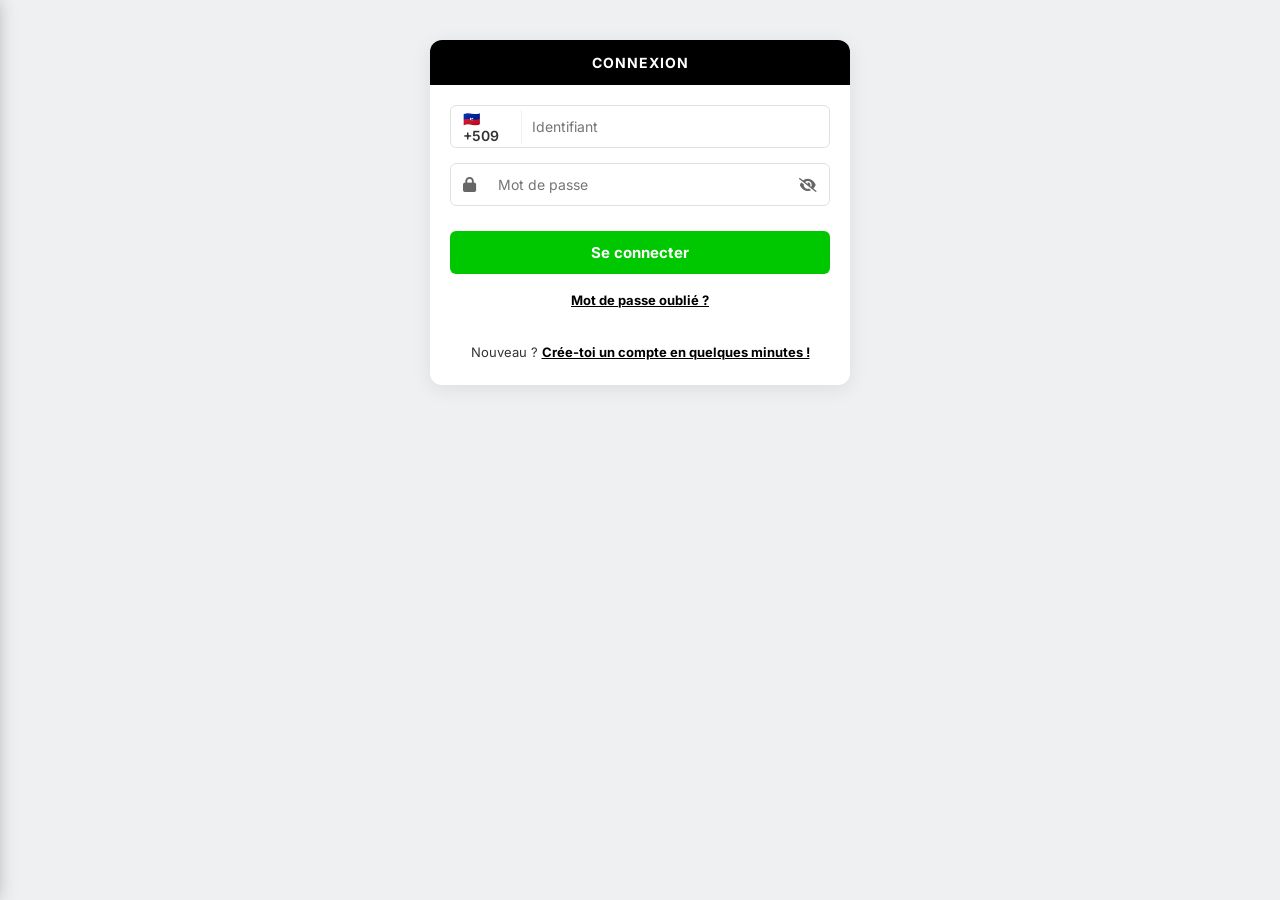
==== index.html @ 8e7b15b1 "Update index.html" ====
<!DOCTYPE html>
<html lang="ht">
<head>
  <meta charset="UTF-8">
  <meta name="viewport" content="width=device-width, initial-scale=1.0">
  <title>Echanj Plus - Otantifikasyon &amp; Akèy</title>

  <link href="https://fonts.googleapis.com/css2?family=Inter:wght@400;500;600;700;800&display=swap" rel="stylesheet">
  <link rel="stylesheet" href="https://cdnjs.cloudflare.com/ajax/libs/font-awesome/6.4.0/css/all.min.css">

  <link rel="stylesheet" href="style.css">
  <link rel="stylesheet" href="echanj.css">
  <link rel="stylesheet" href="istorik.css">
  <link rel="stylesheet" href="retre.css">
  <link rel="stylesheet" href="sidebar.css">
  <link rel="stylesheet" href="pin.css">
  <link rel="stylesheet" href="pin-sekirite.css">
  <link rel="stylesheet" href="profil.css">
  <link rel="stylesheet" href="ijanspdg.css">
  <link rel="stylesheet" href="paramet.css">
  <link rel="stylesheet" href="anonspdg.css">
<link rel="stylesheet" href="depo.css">
  <link rel="stylesheet" href="imajusdt.css">
  
  <script>
    setTimeout(function () {
      var loader = document.getElementById('loading-overlay');
      if (loader && loader.style.display !== 'none') {
        loader.style.opacity = '0';
        setTimeout(function () { loader.style.display = 'none'; }, 300);
      }
    }, 500);
  </script>
</head>
<body>

  <!-- 0. LOADING OVERLAY -->
  <div id="loading-overlay" class="loader-backdrop">
    <div class="loader-content">
      <div class="spinner"></div>
      <p class="loader-text">Chargement en cours...</p>
    </div>
  </div>

  <!-- SIDEBAR & OVERLAY -->
  <div id="sidebar-overlay" class="sidebar-overlay" onclick="window.toggleSidebar()"></div>

  <aside id="sidebar" class="sidebar" aria-label="Meni lateral">
    <div class="sidebar-header">
      <h3>Echanj Plus</h3>
      <button type="button" class="close-sidebar-btn" onclick="window.toggleSidebar()">
        <i class="fa-solid fa-xmark"></i>
      </button>
    </div>

    <div class="sidebar-user-info">
      <div class="avatar"><i class="fa-solid fa-user"></i></div>
      <div>
        <p id="sidebar-user-phone">+509 --</p>
      </div>
    </div>

    <ul class="sidebar-menu">
      <li>
        <a href="javascript:void(0)" id="open-profile-modal">
          <i class="fa-solid fa-id-card"></i>
          <span>Profil</span>
        </a>
      </li>
      <li>
        <a href="javascript:void(0)" onclick="window.showSection('paj-echanj'); window.toggleSidebar();">
          <i class="fa-solid fa-rotate"></i>
          <span>Echanj</span>
        </a>
      </li>
      <li>
        <a href="javascript:void(0)" onclick="window.showSection('paj-retre'); window.toggleSidebar();">
          <i class="fa-solid fa-money-bill-transfer"></i>
          <span>Retrè</span>
        </a>
      </li>
      <li>
        <a href="javascript:void(0)" onclick="window.showSection('paj-istorik'); window.toggleSidebar();">
          <i class="fa-solid fa-clock-rotate-left"></i>
          <span>Istorik</span>
        </a>
      </li>
    </ul>

    <div class="sidebar-footer">
      <button type="button" id="logout-btn" class="sidebar-logout-btn">
        <i class="fa-solid fa-right-from-bracket"></i> Dekonekte
      </button>
    </div>
  </aside>

  <!-- 1. SEKSYON OTANTIFIKASYON (AUTH) -->
  <div class="auth-container" id="auth-container">
    <div id="alert-box" class="alert-msg"></div>

    <!-- 1A. FÒMILÈ KONEKSYON -->
    <div class="form-section active" id="login-section">
      <div class="auth-header-banner">CONNEXION</div>

      <form id="login-form">
        <div class="input-group">
          <span class="prefix">🇭🇹 +509</span>
          <input type="tel" id="login-phone" placeholder="Identifiant" maxlength="8" required autocomplete="tel">
        </div>

        <div class="input-group">
          <span class="input-icon"><i class="fa-solid fa-lock"></i></span>
          <input type="password" id="login-password" placeholder="Mot de passe" required autocomplete="current-password">
          <button type="button" class="toggle-pwd" onclick="window.toggleVisibility('login-password', this)">
            <i class="fa-solid fa-eye-slash"></i>
          </button>
        </div>

        <button type="submit" class="submit-btn btn-primary-green" id="login-btn">
          <span class="btn-text">Se connecter</span>
        </button>

        <div class="forgot-pass-container">
          <a href="#" class="forgot-pass-link">Mot de passe oublié ?</a>
        </div>
      </form>

      <div class="switch-auth-text">
        Nouveau ? <a href="javascript:void(0)" onclick="window.switchToAuthTab('signup')">Crée-toi un compte en quelques minutes !</a>
      </div>
    </div>

    <!-- 1B. FÒMILÈ ENSKRIPSYON -->
    <div class="form-section" id="signup-section" style="display: none;">
      <div class="auth-header-banner">INSCRIPTION</div>

      <form id="signup-form">
        <div class="input-group">
          <span class="prefix">🇭🇹 +509</span>
          <input type="tel" id="signup-phone" placeholder="Numéro de téléphone" maxlength="8" required autocomplete="tel">
        </div>

        <div class="input-group">
          <span class="input-icon"><i class="fa-solid fa-lock"></i></span>
          <input type="password" id="signup-password" placeholder="Mot de passe" required autocomplete="new-password">
          <button type="button" class="toggle-pwd" onclick="window.toggleVisibility('signup-password', this)">
            <i class="fa-solid fa-eye-slash"></i>
          </button>
        </div>

        <ul class="rules-list">
          <li id="rule-lowercase"><span class="status-icon">✕</span> Utiliser au moins une minuscule</li>
          <li id="rule-uppercase"><span class="status-icon">✕</span> Utiliser au moins une majuscule</li>
          <li id="rule-number"><span class="status-icon">✕</span> Utiliser au moins un chiffre</li>
          <li id="rule-special"><span class="status-icon">✕</span> Utiliser au moins un caractère spécial</li>
          <li id="rule-length"><span class="status-icon">✕</span> Utiliser au moins 8 caractères</li>
          <li id="rule-no-seq-num"><span class="status-icon">✓</span> N'utilisez pas de suite de chiffres</li>
          <li id="rule-no-seq-let"><span class="status-icon">✓</span> N'utilisez pas une séquence de lettres</li>
          <li id="rule-no-login"><span class="status-icon">✓</span> N'utilisez pas votre login comme mot de passe</li>
          <li id="rule-no-repeat"><span class="status-icon">✓</span> N'utilisez pas une séquence de mêmes caractères</li>
        </ul>

        <div class="input-group">
          <span class="input-icon"><i class="fa-solid fa-lock"></i></span>
          <input type="password" id="signup-confirm-password" placeholder="Confirmer votre mot de passe" required autocomplete="new-password">
          <button type="button" class="toggle-pwd" onclick="window.toggleVisibility('signup-confirm-password', this)">
            <i class="fa-solid fa-eye-slash"></i>
          </button>
        </div>

        <div class="input-group">
          <span class="input-icon"><i class="fa-solid fa-envelope"></i></span>
          <input type="email" id="signup-email" placeholder="Email (facultatif)" autocomplete="email">
        </div>

        <div class="input-group">
          <span class="input-icon"><i class="fa-solid fa-gift"></i></span>
          <input type="text" id="signup-referral" placeholder="Code parrainage (facultatif)">
        </div>

        <button type="submit" class="submit-btn btn-primary-green" id="signup-btn" disabled>
          <span class="btn-text">Suivant</span>
        </button>
      </form>

      <div class="switch-auth-text">
        Déjà un compte ? <a href="javascript:void(0)" onclick="window.switchToAuthTab('login')">Se connecter</a>
      </div>
    </div>
  </div>









  <!-- 2. SEKSYON AKÈY (DASHBOARD SPA) -->
  <div class="dashboard-container" id="dashboard-section" style="display: none;">




    
    <!-- HEADER DASHBÒD -->
    <header class="dash-header">
      <div class="header-left">
        <button type="button" class="menu-toggle-btn" onclick="window.toggleSidebar()">
          <i class="fa-solid fa-bars"></i>
        </button>

        <!-- Logo Echanj Plus (Klike pou wè enfòmasyon CEO a) -->
        <div class="header-logo-container" onclick="window.showCEOInfo()" style="display: flex; align-items: center; cursor: pointer;" title="Klike pou w wè enfòmasyon sou CEO a">
          <img src="https://i.postimg.cc/D8bzphdx/530920446-122106871802966385-5212985514265651524-n-removebg-preview.png" alt="Echanj Plus Logo" style="height: 38px; width: auto; object-fit: contain;">
        </div>

        <div class="head-user">
          <span class="welcome-label">BYENVENI,</span>
          <h4 id="user-display-phone" class="user-phone">+509 --</h4>
        </div>
      </div>

      <!-- Balans -->
      <div class="head-balance-box">
        <span class="balance-title">Solde:</span>
        <strong id="user-balance" class="balance-text">0.00 HTG</strong>
        <button type="button" class="eye-btn" onclick="window.toggleBalanceVisibility()">
          <i class="fa-solid fa-eye" id="eye-icon"></i>
        </button>
      </div>
    </header>


    

    <!-- Ti Fenèt Flote pou Enfòmasyon CEO a -->
    <div id="ceo-floating-card" style="display: none; position: fixed; top: 75px; left: 16px; right: 16px; max-width: 440px; margin: 0 auto; background: #131a22; border: 1px solid #00e676; border-radius: 16px; padding: 16px; z-index: 9999; box-shadow: 0 8px 24px rgba(0,0,0,0.6); color: #ffffff; opacity: 0; transition: opacity 0.3s ease;">
      <div style="display: flex; justify-content: space-between; align-items: center; margin-bottom: 8px;">
        <strong style="color: #00e676; font-size: 13px; display: flex; align-items: center; gap: 6px;">
          <i class="fa-solid fa-crown"></i> Echanj Plus - CEO &amp; Fondatè
        </strong>
        <button type="button" onclick="document.getElementById('ceo-floating-card').style.display='none'" style="background: none; border: none; color: #9eaab6; cursor: pointer; font-size: 14px;">
          <i class="fa-solid fa-xmark"></i>
        </button>
      </div>
      <p style="font-size: 12px; color: #cbd5e1; line-height: 1.5; margin: 0;">
        <strong>Non:</strong> Ralph-Stevenson Aristor (ARS)<br>
        <strong>Wòl:</strong> Fondatè &amp; PDG Echanj Plus<br>
        <strong>Misyon:</strong> Bay sèvis echanj minit ak lajan mobil ki pi rapid, sekirize, epi sèye nan peyi a!
      </p>
    </div>

    <!-- KONTNI SEKSYON YO (SPA) -->
    <main class="dash-content">




      
      <!-- 2A. PAJ AKÈY -->
      <section id="paj-akey" class="app-section">

        <div id="header-flash-info" class="flash-info-bar"></div>

        <!-- CAROUSEL BANNER -->
        <section class="carousel-container">
          <div class="carousel-wrapper" id="carousel-wrapper">
            <div class="carousel-slide slide-1">
              <div class="slide-content">
                <h3>Fè Echanj Rapid ⚡</h3>
                <p>Konvèti Minit/Data ak MonCash oubyen Natcash</p>
              </div>
            </div>
            <div class="carousel-slide slide-2">
              <div class="slide-content">
                <h3>Bonus Parainaj 🎁</h3>
                <p>Envite zanmi w yo epi gouye komisyon sou chak tranzaksyon</p>
              </div>
            </div>
            <div class="carousel-slide slide-3">
              <div class="slide-content">
                <h3>Sekirite Garanti 🔒</h3>
                <p>Tranzaksyon w yo pwoteje 24/7 ak Echanj Plus</p>
              </div>
            </div>
          </div>
          <div class="carousel-dots">
            <span class="dot active" onclick="window.goToSlide(0)"></span>
            <span class="dot" onclick="window.goToSlide(1)"></span>
            <span class="dot" onclick="window.goToSlide(2)"></span>
          </div>
        </section>





        

        <!-- BOUTON AKSYON RAPID YO -->
        <section class="quick-actions">

          <a href="javascript:void(0)" class="action-btn" onclick="window.showSection('paj-depo', this)">
  <div class="action-icon deposit-icon">
    <img src="https://i.postimg.cc/xTSGrSG5/IMG-20250317-121506-349-c95aad3bbe.png" alt="Depo">
  </div>
  <span>USDT</span>
          </a>
          
          
          <a href="javascript:void(0)" onclick="window.showSection('paj-retre')" class="action-btn">
            <div class="action-icon withdraw-icon"><i class="fa-solid fa-money-bill-transfer"></i></div>
            <span>RETRE</span>
          </a>
          <a href="javascript:void(0)" onclick="window.showSection('paj-echanj')" class="action-btn">
            <div class="action-icon exchange-icon"><i class="fa-solid fa-rotate"></i></div>
            <span>ECHANJ</span>
          </a>
          <a href="javascript:void(0)" onclick="window.showSection('paj-istorik')" class="action-btn">
            <div class="action-icon history-icon"><i class="fa-solid fa-clock-rotate-left"></i></div>
            <span>ISTORIK</span>
          </a>
        </section>



        

        <!-- STATI SÈVIS PÒTAY YO -->
        <div class="system-status-card">
          <div class="gateway-status">
            <span id="moncash-dot" class="dot-status online">●</span> MonCash: <b id="moncash-status">Operasyonèl</b>
          </div>
          <div class="gateway-status">
            <span id="natcash-dot" class="dot-status online">●</span> NatCash: <b id="natcash-status">Operasyonèl</b>
          </div>
        </div>

        <!-- FOOTER ÉCHANJ PLUS -->
        <style>
          .ep-footer {
            background-color: #031d38;
            color: #ffffff;
            padding: 30px 16px;
            font-family: -apple-system, BlinkMacSystemFont, "Segoe UI", Roboto, sans-serif;
            text-align: center;
            width: 100%;
            box-sizing: border-box;
          }

          .ep-footer *,
          .ep-footer *::before,
          .ep-footer *::after {
            box-sizing: border-box;
          }

          .ep-footer-container {
            max-width: 480px;
            margin: 0 auto;
            display: flex;
            flex-direction: column;
            gap: 20px;
          }

          .ep-footer-accordion {
            display: flex;
            flex-direction: column;
            gap: 8px;
          }

          .ep-footer-accordion details {
            background-color: #08284c;
            border-radius: 8px;
            text-align: left;
            overflow: hidden;
            border: 1px solid rgba(255, 255, 255, 0.1);
          }

          .ep-footer-accordion summary {
            padding: 14px 16px;
            font-weight: 700;
            font-size: 0.9rem;
            color: #ffffff;
            cursor: pointer;
            outline: none;
            user-select: none;
          }

          .ep-footer-accordion .ep-content {
            padding: 14px 16px;
            font-size: 0.85rem;
            line-height: 1.5;
            color: #d1d5db;
            border-top: 1px solid rgba(255, 255, 255, 0.1);
          }

          .ep-footer-accordion .ep-content p {
            margin: 4px 0;
          }

          .ep-footer-accordion .ep-content strong {
            color: #00e676;
          }

          .ep-btn-download {
            display: inline-block;
            background-color: #00e676;
            color: #031d38;
            text-decoration: none;
            font-weight: 800;
            padding: 12px 24px;
            border-radius: 8px;
            font-size: 0.9rem;
            box-shadow: 0 4px 12px rgba(0, 230, 118, 0.2);
            transition: transform 0.2s ease;
          }

          .ep-btn-download:hover {
            transform: translateY(-2px);
          }

          .ep-partners-title {
            font-size: 0.8rem;
            font-weight: 800;
            color: #ffffff;
            margin-bottom: 12px;
            letter-spacing: 1px;
            text-transform: uppercase;
          }

          .ep-partners-grid {
            display: flex;
            justify-content: center;
            align-items: center;
            gap: 28px;
          }

          .ep-partner-item {
            display: flex;
            flex-direction: column;
            align-items: center;
            gap: 6px;
          }

          .ep-partner-icon {
            width: 44px;
            height: 44px;
          }

          .ep-partner-label {
            font-size: 0.85rem;
            font-weight: 700;
            color: #ffffff;
          }

          .ep-copy {
            font-size: 0.75rem;
            color: #9ca3af;
            margin-top: 10px;
          }
        </style>

        <footer class="ep-footer">
          <div class="ep-footer-container">

            <div class="ep-footer-accordion">
              <details>
                <summary>SERVICE CLIENT</summary>
                <div class="ep-content">
                  <p><strong>WhatsApp:</strong> +509 3574 9198</p>
                  <p><strong>Email:</strong> echanjplus@gmail.com</p>
                </div>
              </details>

              <details>
                <summary>AIDE ET MODE D'EMPLOI</summary>
                <div class="ep-content">
                  <p><strong>Kòman pou fè yon depozit:</strong> Lè ou gen minit sou sim ou (Digicel oswa Natcom), ou monte sou sit la pou fè echanj la. Ou voye minit yo sou nimewo sistèm nan. Apre sistèm nan fin verifye l, admin lan valide tranzaksyon an epi kont ou kredite.</p>
                  <br>
                  <p><strong>Kòman pou fè yon retrè:</strong> Ale nan meni retrè a, chwazi kont lan (MonCash/Natcash), antre montan an ak nimewo a, epi konfime.</p>
                  <br>
                  <p><strong>FAQ:</strong> Tranzaksyon yo pa fèt otomatik pou evite fo enfòmasyon. Admin yo pran kèk minit pou verifye epi valide chak opsyon.</p>
                </div>
              </details>

              <details>
                <summary>INFORMATIONS GÉNÉRALES</summary>
                <div class="ep-content">
                  <p><strong>Konsènan Échanj Plus:</strong> Yon platfòm ki pèmèt ou echanje minit Digicel ak Natcom pou konvèti yo an kòb sou kont MonCash oswa Natcash ou ansekirite.</p>
                  <br>
                  <p><strong>Règleman:</strong> Chak itilizatè dwe itilize pwòp kont li ak pwòp nimewo pa l.</p>
                </div>
              </details>

              <details>
                <summary>NOS SERVICES</summary>
                <div class="ep-content">
                  <p>• Minit Digicel pou MonCash / Natcash</p>
                  <p>• Minit Natcom pou MonCash / Natcash</p>
                </div>
              </details>
            </div>

           

        <div class="ep-partners-block">
  <div class="ep-partners-title">NOS PARTENAIRES</div>

  <div class="ep-partners-grid">
    <!-- DAH -->
    <div class="ep-partner-item">
      <div class="ep-partner-badge">
        <svg class="ep-partner-icon" viewBox="0 0 50 50" aria-hidden="true">
          <rect width="50" height="50" rx="12" fill="#08284c" />
          <circle cx="25" cy="25" r="14" fill="rgba(0, 230, 118, 0.14)" stroke="#00e676" stroke-width="1.5" />
          <circle cx="25" cy="25" r="9.5" fill="#00e676" />
          <path d="M19.5 25 L25 18.5 L30.5 25 L25 31.5 Z" fill="#08284c" />
        </svg>
      </div>
      <span class="ep-partner-label">DAH</span>
    </div>

    <!-- ARS -->
    <div class="ep-partner-item">
      <div class="ep-partner-badge">
        <svg class="ep-partner-icon" viewBox="0 0 50 50" aria-hidden="true">
          <rect width="50" height="50" rx="12" fill="#08284c" />
          <circle cx="25" cy="25" r="14" fill="rgba(0, 230, 118, 0.14)" stroke="#00e676" stroke-width="1.5" />
          <path
            d="M16.5 33.5 L25 16.5 L33.5 33.5 M20.5 27.5 L29.5 27.5"
            stroke="#00e676"
            stroke-width="3.2"
            fill="none"
            stroke-linecap="round"
            stroke-linejoin="round"
          />
        </svg>
      </div>
      <span class="ep-partner-label">ARS</span>
    </div>
  </div>
</div>

<div class="ep-copy">
  &copy; 2026 Échanj Plus. Tout dwa rezève.
</div>

          </div>
        </footer>

        <!-- MODAL SEKIRITE PLEIN ÉCRAN (OVERLAY) -->
        <div id="floating-security-tip" class="security-overlay">
          <div class="security-card">
            <div class="sec-icon-shield">
              <i class="fa-solid fa-shield-halved"></i>
            </div>
            <h3>Règles de Sécurité</h3>
            <p><b>🔐 Konsèy ARS:</b> Pa janm pataje PIN tranzaksyon ou oswa modpas ou ak pèsonn, menm ak yon administratè Echanj Plus.</p>
            <button type="button" class="ok-tip-btn" onclick="closeSecurityTip()">D'accord (OK)</button>
          </div>
        </div>

      </section>










      <!-- 2B. PAJ ECHANJ -->
      <section id="paj-echanj" class="app-section">
        <div>

          <!-- ENTÈT -->
          <div>
            <h2>Sèvis Echanj Minit</h2>
            <p>Chwazi rezo a pou w ka vann minit ou yo.</p>
          </div>

          <!-- BOUTON REZO YO (AK FOTO) -->
          <div>
            <button type="button" id="btn-digi">
              <img src="https://i.postimg.cc/YvBbkLrW/Digicel-Logo.png" alt="Digicel">
            </button>
            <button type="button" id="btn-nat">
              <img src="https://i.postimg.cc/k2Pf9RJB/The-Natcom-Logo.png" alt="Natcom">
            </button>
          </div>

        </div>

        <!-- ETAP 1: FENÈT ANTRE MONTAN -->
        <div id="modal-step-amount" class="modal-echanj hidden">
          <div>
            <span class="close-modal">&times;</span>
            <h3>Montan Echanj (<span id="txt-selected-rezo"></span>)</h3>
            <p id="txt-limit-info"></p>

            <div>
              <label for="input-montan-echanj">Kantite Minit (HTG):</label>
              <input type="number" id="input-montan-echanj" placeholder="Eg: 100">
            </div>

            <button type="button" id="btn-to-step-summary">Suivant</button>
          </div>
        </div>

        <!-- ETAP 2: FENÈT REZIME AK DETAY TRANZAKSYON AN -->
        <div id="modal-step-summary" class="modal-echanj hidden">
          <div>
            <span class="close-modal">&times;</span>
            <h3>Detay Tranzaksyon an</h3>

            <div>
              <p><span>Rezo:</span> <strong id="summary-rezo"></strong></p>
              <p><span>Montan w ap vann:</span> <strong><span id="summary-amount"></span> HTG</strong></p>
              <p><span>Frè Sistèm (<span id="summary-fee-percent"></span>%):</span> <strong>-<span id="summary-fee"></span> HTG</strong></p>
              <hr>
              <p><span>W ap resevwa:</span> <strong><span id="summary-net"></span> HTG</strong></p>
            </div>

            <div>
              <button type="button" id="btn-back-to-amount">Retounen</button>
              <button type="button" id="btn-to-step-pin">Suivant</button>
            </div>
          </div>
        </div>

        <!-- ETAP 3: FENÈT ANTRE PIN SEKIRITE -->
        <div id="modal-step-pin" class="modal-echanj hidden">
          <div>
            <span class="close-modal">&times;</span>
            <h3>PIN Sekirite</h3>
            <p>Antre PIN 4 chif ou an pou konfime epi ale sou dialer la:</p>

            <div>
              <input type="password" id="input-pin-echanj" maxlength="4" placeholder="••••">
            </div>

            <div>
              <button type="button" id="btn-back-to-summary">Retounen</button>
              <button type="button" id="btn-final-confirm">Konfime &amp; Voye Call</button>
            </div>
          </div>
        </div>
      </section>




      

<!-- 2C. PAJ ISTORIK TRANZAKSYON -->
      <section id="paj-istorik" class="app-section" style="display: none;">
        <div class="container">

          <div class="section-header">
            <h2>Istorik Tranzaksyon</h2>
            <p>Gade tout aktivite ou te fè sou kont ou an.</p>
          </div>

          <div class="monthly-summary-banner">
            <span class="month-label" id="txt-current-month">NOVANM 2026</span>
            <h3 id="txt-monthly-total" class="monthly-total-amount">+0.00 HTG</h3>
            <p id="txt-total-count">TOTAL • 0 tranzaksyon</p>
          </div>

          <div class="statement-btn-container" style="margin-bottom: 16px;">
            <button type="button" class="btn-statement" onclick="window.openReleveCompte()" style="width: 100%; padding: 12px; background: #192026; color: #00e676; border: 1px solid rgba(0, 230, 118, 0.3); border-radius: 12px; font-weight: 700; cursor: pointer; display: flex; align-items: center; justify-content: center; gap: 8px;">
              <i class="fa-solid fa-file-lines"></i> Relevé de compte
            </button>
          </div>

          <div class="stats-cards-grid" style="display: grid; grid-template-columns: 1fr 1fr; gap: 12px; margin-bottom: 16px;">
            <div class="stat-card-box inflow" style="background: #192026; padding: 12px; border-radius: 12px; display: flex; align-items: center; gap: 10px; border: 1px solid #2d3843;">
              <div class="stat-icon-circle" style="width: 36px; height: 36px; background: rgba(0, 230, 118, 0.15); color: #00e676; border-radius: 50%; display: flex; align-items: center; justify-content: center;"><i class="fa-solid fa-arrow-down"></i></div>
              <div class="stat-info" style="display: flex; flex-direction: column;">
                <span style="font-size: 0.75rem; color: #9eaab6;">Entre</span>
                <strong id="txt-total-entries" style="font-size: 0.9rem; color: #ffffff;">0.00 HTG</strong>
              </div>
            </div>
            <div class="stat-card-box outflow" style="background: #192026; padding: 12px; border-radius: 12px; display: flex; align-items: center; gap: 10px; border: 1px solid #2d3843;">
              <div class="stat-icon-circle" style="width: 36px; height: 36px; background: rgba(255, 82, 82, 0.15); color: #ff5252; border-radius: 50%; display: flex; align-items: center; justify-content: center;"><i class="fa-solid fa-arrow-up"></i></div>
              <div class="stat-info" style="display: flex; flex-direction: column;">
                <span style="font-size: 0.75rem; color: #9eaab6;">Sòti</span>
                <strong id="txt-total-sorties" style="font-size: 0.9rem; color: #ffffff;">0.00 HTG</strong>
              </div>
            </div>
          </div>

          <div class="date-filter-box">
            <i class="far fa-calendar-alt"></i>
            <input type="date" id="filter-date-input" onchange="filterByDate()">
            <button type="button" onclick="clearDateFilter()">Tout Dat</button>
          </div>

          <div class="tabs-container">
            <button type="button" class="tab-btn-ist active" onclick="switchIstorik('tout', this)">Tout</button>
            <button type="button" class="tab-btn-ist" onclick="switchIstorik('echanj', this)">Echanj</button>
            <button type="button" class="tab-btn-ist" onclick="switchIstorik('retre', this)">Retrè</button>
            <button type="button" class="tab-btn-ist" onclick="switchIstorik('usdt', this)">USDT</button>
            <button type="button" class="tab-btn-ist" onclick="switchIstorik('echwe', this)">Echwe</button>
          </div>

          <div id="list-tout" class="ist-content"></div>
          <div id="list-echanj" class="ist-content hidden"></div>
          <div id="list-retre" class="ist-content hidden"></div>
          <div id="list-usdt" class="ist-content hidden"></div>
          <div id="list-echwe" class="ist-content hidden"></div>

        </div>

        <!-- MODAL DETAY RESI TRANZAKSYON (RECEIPT) -->
        <div id="modal-receipt" class="modal-echanj hidden">
          <div class="modal-content">
            <span class="close-modal" onclick="closeReceipt()">&times;</span>

            <div>
              <h3>Resi Tranzaksyon</h3>
              <p>Echanj Plus</p>
            </div>

            <div>
              <p><span>ID Tranzaksyon:</span> <strong id="rec-id">---</strong></p>
              <p><span>Statut:</span> <strong id="rec-status">---</strong></p>
              <p><span>Montan:</span> <strong id="rec-amount">---</strong></p>
              <p><span>Metòd / Rezo:</span> <strong id="rec-method">---</strong></p>
              <p><span>Telefòn / Referans:</span> <strong id="rec-phone">---</strong></p>
              <p><span>Dat:</span> <strong id="rec-date">---</strong></p>
            </div>

            <div>
              <button type="button" onclick="closeReceipt()">Fèmen</button>
              <button type="button" onclick="shareReceipt()">
                <i class="fab fa-whatsapp"></i> Pataje Resi
              </button>
            </div>
          </div>
        </div>
      </section>




      

      <!-- 2D. PAJ RETRÈ -->
      <section id="paj-retre" class="app-section">
        <div class="container">

          <!-- ETAP 1: CHWA METÒD PEYMAN -->
          <div id="step-select-method" class="retre-card">
            <div class="retre-header">
              <i class="fas fa-wallet"></i>
              <h2>RETIRER</h2>
            </div>

            <p class="section-subtitle">Choisissez votre moyen de paiement :</p>

            <div class="payment-methods-list">
              <div class="method-item" onclick="selectRetreMethod('natcash', 'NatCash - Online', 50, 5000)">
                <div class="method-logo">
                  <img src="https://i.postimg.cc/qzXB45nn/images-(2).jpg" alt="NatCash">
                </div>
                <div class="method-info">
                  <h3>NatCash - Online</h3>
                  <p>Min : 50 <span>HTG</span> &nbsp; Max : 5 000 <span>HTG</span></p>
                </div>
                <i class="fas fa-chevron-right arrow-icon"></i>
              </div>

              <div class="method-item" onclick="selectRetreMethod('moncash', 'MonCash - Online', 50, 5000)">
                <div class="method-logo">
                  <img src="https://i.postimg.cc/fJjWDrXm/images-(1).jpg" alt="MonCash">
                </div>
                <div class="method-info">
                  <h3>MonCash - Online</h3>
                  <p>Min : 50 <span>HTG</span> &nbsp; Max : 5 000 <span>HTG</span></p>
                </div>
                <i class="fas fa-chevron-right arrow-icon"></i>
              </div>
            </div>
          </div>

          <!-- ETAP 2: ANTRE MONTAN AN -->
          <div id="step-enter-amount" class="retre-card hidden">
            <div class="retre-header">
              <button type="button" class="btn-back" onclick="goToStep('step-select-method')">
                <i class="fas fa-arrow-left"></i>
              </button>
              <i class="fas fa-wallet"></i>
              <h2>RETIRER</h2>
            </div>

            <div class="selected-method-badge">
              <span id="selected-method-name">NatCash - Online</span>
            </div>

            <h3 class="step-title">Effectuez un retrait</h3>
            <p class="step-desc">Entrez le montant à retirer</p>

            <div class="input-amount-group">
              <input type="number" id="retre-amount-input" placeholder="Montant" min="50" max="5000" required>
              <span class="currency-tag">HTG</span>
            </div>

            <p class="min-max-text">
              Minimum : <span id="display-min-limit">50</span> HTG &nbsp;
              Maximum : <span id="display-max-limit">5 000</span> HTG
            </p>

            <button type="button" id="btn-validate-amount" class="btn-action-green" onclick="validateAmountStep(event)">
              Valider
            </button>

            <p class="warning-note">
              Assurez-vous d'avoir un compte au préalable avec le même numéro de téléphone ou la transaction sera impossible.
            </p>
          </div>

          <!-- ETAP 3: NUMÈWO TELEFÒN AK NON TITULAIRE -->
          <div id="step-enter-account" class="retre-card hidden">
            <div class="retre-header">
              <button type="button" class="btn-back" onclick="goToStep('step-enter-amount')">
                <i class="fas fa-arrow-left"></i>
              </button>
              <i class="fas fa-wallet"></i>
              <h2>RETIRER</h2>
            </div>

            <h3 class="step-title">Information du compte</h3>

            <div class="alert-warning-box">
              <i class="fas fa-exclamation-triangle"></i>
              <p><strong>Atansyon:</strong> Ou dwe antre non egzak ki sou kont lan. Si non an pa koresponn ak titilè kont lan, admin lan ap <strong>rejete</strong> retrè a epi ou riske pèdi kòb la!</p>
            </div>

            <div class="form-group-custom">
              <label for="retre-phone-input">Nimewo Telefòn / Kont</label>
              <input type="tel" id="retre-phone-input" placeholder="Eg: 31234567" required>
            </div>

            <div class="form-group-custom">
              <label for="retre-holder-input">Non ak Siyati Titulaires Kont lan</label>
              <input type="text" id="retre-holder-input" placeholder="Eg: Jean Baptiste" required>
            </div>

            <button type="button" class="btn-action-green" onclick="validateAccountStep(event)">
              Kontinye
            </button>
          </div>

        </div>

        <!-- MODAL ETAP 4: REKAPITILASYON AK DETAY TRANZAKSYON AN -->
        <div id="modal-retre-details" class="modal-echanj hidden">
          <div class="modal-content">
            <h3>Détails du retrait</h3>
            <p class="modal-subtitle">Tanpri verifye tout enfòmasyon yo anvan ou valide.</p>

            <div class="details-list-box">
              <div class="detail-row">
                <span>Méthode:</span>
                <strong id="dt-method">NatCash</strong>
              </div>
              <div class="detail-row">
                <span>Montant:</span>
                <strong id="dt-amount">0 HTG</strong>
              </div>
              <div class="detail-row">
                <span>Numéro:</span>
                <strong id="dt-phone">--</strong>
              </div>
              <div class="detail-row">
                <span>Titulaire:</span>
                <strong id="dt-holder">--</strong>
              </div>
              <div class="detail-row">
                <span>Date &amp; Heure:</span>
                <strong id="dt-date">--</strong>
              </div>
            </div>

            <div class="modal-actions-row">
              <button type="button" class="btn-secondary" onclick="closeModal('modal-retre-details')">Anule</button>
              <button type="button" class="btn-action-green" onclick="proceedToPinStep()">Valider &amp; Entrer PIN</button>
            </div>
          </div>
        </div>

        <!-- MODAL ETAP 5: ANTRE PIN -->
        <div id="modal-retre-pin" class="modal-echanj hidden">
          <div class="modal-content">
            <h3>Sécurité - Code PIN</h3>
            <p>Antre PIN 4 chif ou an pou konfime retrè a.</p>

            <input type="password" id="retre-pin-input" maxlength="4" placeholder="****" class="pin-input-field">

            <div class="modal-actions-row">
              <button type="button" class="btn-secondary" onclick="closeModal('modal-retre-pin')">Anule</button>
              <button type="button" class="btn-action-green" onclick="confirmFinalRetre()">Konfime Retrè A</button>
            </div>
          </div>
        </div>
      </section>






      
      <!-- 2E. PAJ PARAMÈT -->
      <section id="paj-setting" class="app-section">
        <div id="section-paramet" class="param-section">
          <div class="param-header">
            <h2>Paramèt</h2>
            <p>Jere kont ou, nimewo resepsyon w, ak preferans Echanj Plus ou.</p>
          </div>

          <div class="param-card">
            <div class="param-card-title">
              <i class="fa-solid fa-user-shield"></i>
              <span>Enfòmasyon Kont</span>
            </div>

            <div class="param-row">
              <span class="param-label">Imèl</span>
              <strong id="param-user-email" class="param-value">Chajman...</strong>
            </div>
            <div class="param-row">
              <span class="param-label">UID Itilizatè</span>
              <span id="param-user-uid" class="param-mono">---</span>
            </div>
            <div class="param-row">
              <span class="param-label">Estati Sesyon</span>
              <span class="param-badge-active">Konekte</span>
            </div>
          </div>

          <div class="param-card">
            <div class="param-card-title">
              <i class="fa-solid fa-wallet"></i>
              <span>Nimewo Resepsyon Pa Defo</span>
            </div>
            <p class="param-desc">
              Anrejistre nimewo w abitye resevwa lajan sou li pou konvèsyon minit Digicel ak Natcom yo.
            </p>

            <div class="param-field">
              <label for="param-default-wallet">Sèvis</label>
              <select id="param-default-wallet" class="param-input">
                <option value="MonCash">MonCash</option>
                <option value="NatCash">NatCash</option>
              </select>
            </div>

            <div class="param-field">
              <label for="param-default-phone">Nimewo Telefòn</label>
              <input type="tel" id="param-default-phone" placeholder="Eg: 34132015" class="param-input">
            </div>

            <button type="button" onclick="window.saveDefaultPayoutInfo(event)" class="param-btn-primary">
              Anrejistre Nimewo a
            </button>
            <span id="param-save-msg" class="param-feedback"></span>
          </div>

          <div class="param-card">
            <div class="param-card-title">
              <i class="fa-solid fa-key"></i>
              <span>Sekirite PIN Tranzaksyon</span>
            </div>
            <p class="param-desc">
              Kreye oswa chanje PIN 4 chif ou pou pwoteje echanj ak retrè w yo.
            </p>
            <div class="settings-option">
              <button type="button" id="open-pin-modal-btn" class="btn-param-pin">
                <i class="fa-solid fa-key"></i> PIN Tranzaksyon
              </button>
            </div>
          </div>

          <div class="param-card">
            <div class="param-card-title">
              <i class="fa-solid fa-sliders"></i>
              <span>Sistèm &amp; Done Lokal</span>
            </div>
            <p class="param-desc">
              Si koòdone a oswa rechèch tranzaksyon an blokis, ou ka netwaye done lokal navigatè a.
            </p>

            <div class="param-row">
              <span class="param-label">Vèsyon Aplikasyon</span>
              <strong class="param-value">Echanj Plus v1.0</strong>
            </div>

            <button type="button" onclick="window.clearLocalCache(event)" class="param-btn-secondary">
              Efase Kach Lokal (localStorage)
            </button>
          </div>

          <div class="param-card">
            <div class="param-card-title">
              <i class="fa-solid fa-headset"></i>
              <span>Règ Sèvis &amp; Asistans</span>
            </div>
            <p class="param-desc">
              Suivi ak reklamasyon pou tranzaksyon ki poko valide ouvri apre yon delè 12 èdtan. Pou asistans dirèk, kontakte admin lan.
            </p>

            <a href="https://wa.me/50934132015?text=Bonjou%20Admin%20Echanj%20Plus%2C%20m%20bezwen%20asistans." target="_blank" rel="noopener noreferrer" class="param-btn-whatsapp">
              <i class="fa-brands fa-whatsapp"></i> Kontakte Admin sou WhatsApp
            </a>

            <button type="button" onclick="window.logoutEchanjUser(event)" class="param-btn-danger">
              <i class="fa-solid fa-right-from-bracket"></i> Dekonekte Kont lan
            </button>
          </div>

          <!-- FENÈT MODAL PIN LA -->
          <div id="pin-modal-overlay" class="pin-modal-overlay" style="display: none;">
            <div class="pin-modal-card">
              <button type="button" class="close-modal-btn" id="close-pin-modal">&times;</button>

              <h3><i class="fa-solid fa-shield-halved"></i> Gestion PIN</h3>
              <p class="modal-desc">Chwazi sa ou vle fè ak PIN tranzaksyon ou an:</p>

              <div class="pin-actions">
                <button type="button" id="btn-show-create" class="action-btn create-btn">
                  <i class="fa-solid fa-plus-circle"></i> Kreye PIN
                </button>
                <button type="button" id="btn-show-change" class="action-btn change-btn">
                  <i class="fa-solid fa-arrows-rotate"></i> Chanje PIN
                </button>
              </div>

              <form id="create-pin-form" class="pin-form hidden">
                <h4>Kreye yon nouvo PIN</h4>
                <div class="form-group">
                  <input type="password" id="create-pin-input" maxlength="4" pattern="[0-9]{4}" placeholder="Antre 4 chif" inputmode="numeric" required>
                </div>
                <div class="form-group">
                  <input type="password" id="confirm-create-pin-input" maxlength="4" pattern="[0-9]{4}" placeholder="Konfime 4 chif yo" inputmode="numeric" required>
                </div>
                <button type="submit" class="btn-submit">Sove PIN mwen</button>
                <button type="button" class="btn-back">Retounen</button>
              </form>

              <form id="change-pin-form" class="pin-form hidden">
                <h4>Chanje PIN ou</h4>
                <div class="form-group">
                  <input type="password" id="old-pin-input" maxlength="4" pattern="[0-9]{4}" placeholder="Ansyen PIN" inputmode="numeric" required>
                </div>
                <div class="form-group">
                  <input type="password" id="new-pin-input" maxlength="4" pattern="[0-9]{4}" placeholder="Nouvo PIN" inputmode="numeric" required>
                </div>
                <button type="submit" class="btn-submit">Mete ajou PIN la</button>
                <button type="button" class="btn-back">Retounen</button>
              </form>

              <div id="modal-pin-status" class="status-msg"></div>
            </div>
          </div>
        </div>
      </section>




      



      <!-- 2F. PAJ DEPO (ACHTE & VANN) -->
<section id="paj-depo" class="app-section">
  <div class="depo-wrapper">

    <!-- BANYÈ DÈNYE TRANZAKSYON -->
    <div id="depo-last-tx-banner" class="depo-tx-banner" style="display: none;">
      <div class="depo-tx-top">
        <span id="depo-last-tx-status" class="depo-badge pending">An atant</span>
        <strong id="depo-last-tx-id" class="depo-tx-id">ARS-2026-00000000</strong>
        <button type="button" id="btn-copy-depo-tx" class="depo-btn-copy">Kopiye ID</button>
      </div>
      <p id="depo-last-tx-desc" class="depo-tx-desc"></p>
    </div>

    <div class="depo-header">
      <h2>Echanj (Achte &amp; Vann)</h2>
      <p>Vann nou (130 HTG) oswa achte nan men nou (142 HTG).</p>
    </div>

    <!-- 2 ONGLÈ SÈLMAN -->
    <div class="depo-tabs two-tabs" role="tablist">
      <button type="button" class="depo-tab active" data-mode="achte">
        <i class="fa-solid fa-hand-holding-dollar"></i> Vann Bay Sistèm (130 HTG)
      </button>
      <button type="button" class="depo-tab" data-mode="vann">
        <i class="fa-solid fa-paper-plane"></i> Achte USDT (142 HTG)
      </button>
    </div>

    <!-- KAT FÒMILÈ -->
    <div class="depo-card">
      <div class="depo-mode-banner">
        <span id="depo-mode-title">Vann Bay Echanj Plus (130 HTG)</span>
        <small id="depo-mode-subtitle">Voye sou adrès rezo ki chwazi anba a epi resevwa HTG sou balans Echanj Plus ou.</small>
      </div>

      <!-- CHWA REZO -->
      <div class="depo-field">
        <label for="depo-network">Chwazi Rezo</label>
        <select id="depo-network" class="depo-input">
          <option value="BEP20">USDT (BEP20)</option>
          <option value="TRC20">TRX / Tron (TRC20)</option>
        </select>
      </div>

      <!-- BWAT ADRÈS REZO A (LÈ MOUN NAN AP VANN BAY SISTÈM LAN A 130 HTG) -->
      <div id="depo-system-wallet-box" class="depo-wallet-box">
        <div class="depo-wallet-header">
          <span id="depo-wallet-net-title">✅ USDT (BEP20)</span>
          <button type="button" id="btn-copy-sys-wallet" class="depo-btn-copy-wallet">
            <i class="fa-regular fa-copy"></i> Kopiye Adrès
          </button>
        </div>
        <div id="depo-sys-wallet-address" class="depo-wallet-addr" tabindex="0">0xb65a9f47d4ef8d749ccf2ab39bba36ddcc2ebcfe</div>
        <small class="depo-wallet-warn">
          ⚠️ Voye sèlman sou rezo ki chwazi anwo a. Chwazi move rezo ka fè w pèdi fon an.
        </small>
      </div>

      <!-- BWAT MONCASH & NATCASH (LÈ MOUN NAN AP ACHTE USDT A 142 HTG) -->
      <div id="depo-mobile-money-box" class="depo-momo-box" style="display: none;">
        <div class="depo-momo-header">
          <span>📲 Kont Peman Sistèm nan (Voye Goud Anvan Soumèt)</span>
          <small>Fè transfè total HTG ki parèt nan rezime a sou youn nan kont sa yo, epi ranpli fòm nan anba a.</small>
        </div>

        <div class="depo-momo-grid">
          <!-- MONCASH -->
          <div class="depo-momo-card moncash">
            <div class="depo-momo-top">
              <strong class="depo-momo-brand">MonCash</strong>
              <button type="button" class="depo-btn-copy-momo" data-copy="+50934132015">
                <i class="fa-regular fa-copy"></i> Kopiye
              </button>
            </div>
            <div class="depo-momo-num">+509 34132015</div>
            <div class="depo-momo-name">Non: <strong>Ralph Stevenson Aristor</strong></div>
          </div>

          <!-- NATCASH -->
          <div class="depo-momo-card natcash">
            <div class="depo-momo-top">
              <strong class="depo-momo-brand">NatCash</strong>
              <button type="button" class="depo-btn-copy-momo" data-copy="+50935749198">
                <i class="fa-regular fa-copy"></i> Kopiye
              </button>
            </div>
            <div class="depo-momo-num">+509 35749198</div>
            <div class="depo-momo-name">Non: <strong>Ralph Stevenson Aristor</strong></div>
          </div>
        </div>

        <small class="depo-momo-note">
          ℹ️ Apre w fin voye Goud la sou MonCash oswa NatCash bay <strong>Ralph Stevenson Aristor</strong>, mete ID tranzaksyon peman w lan nan chan anba a, epi apre sa mete adrès wallet USDT kote w ap resevwa l la.
        </small>
      </div>

      <!-- MONTAN -->
      <div class="depo-field">
        <label id="depo-amount-label" for="depo-amount">Kantite Ou Ap Vann (USDT)</label>
        <input type="number" id="depo-amount" class="depo-input" placeholder="Eg: 10" min="1" step="any">
        <small id="depo-min-hint" class="depo-hint">Minimòm: 1 USDT • Frè sèvis: 0.100000</small>
      </div>

      <!-- HASH TXID (MÒD 130) OSWA ID TRANZAKSYON MONCASH / NATCASH (MÒD 142) -->
      <div class="depo-field">
        <label id="depo-target-label" for="depo-target">Hash Tranzaksyon (TXID)</label>
        <input type="text" id="depo-target" class="depo-input" placeholder="Kole Hash Tranzaksyon (TXID) ou te fè a">
      </div>

      <!-- ADRÈS WALLET RESEPSYON USDT KLIYAN AN (PARÈT APRÈ ID MONCASH / NATCASH NAN MÒD 142) -->
      <div class="depo-field" id="depo-wallet-out-field" style="display: none;">
        <label id="depo-wallet-out-label" for="depo-wallet-out">Adrès Wallet Resepsyon USDT Ou</label>
        <input type="text" id="depo-wallet-out" class="depo-input" placeholder="Kole adrès wallet USDT ou ap resevwa l sou li a">
      </div>

      <!-- REZIME KALKIL LA -->
      <div class="depo-summary-box">
        <div class="depo-sum-row">
          <span>Operasyon:</span>
          <strong id="depo-sum-op">VANN BAY SISTÈM (130 HTG)</strong>
        </div>
        <div class="depo-sum-row">
          <span>Kantite Antre:</span>
          <strong id="depo-sum-in">0.00 USDT</strong>
        </div>
        <div class="depo-sum-row">
          <span id="depo-sum-net-usdt-label">Valè Nèt Konvèti:</span>
          <strong id="depo-sum-net-usdt">0.000000 USDT</strong>
        </div>
        <div class="depo-sum-row total">
          <span id="depo-sum-out-label">Montan HTG Ou Ap Resevwa:</span>
          <strong id="depo-sum-out">0.00 HTG</strong>
        </div>
      </div>

      <!-- PIN SEKIRITE 4 CHIF -->
      <div class="depo-field">
        <label for="depo-pin-input">PIN Sekirite 4 Chif</label>
        <input type="password" id="depo-pin-input" class="depo-input" maxlength="4" pattern="[0-9]{4}" placeholder="••••" inputmode="numeric">
      </div>

      <button type="button" id="btn-submit-depo" class="depo-btn-submit">
        Konfime &amp; Soumèt Demann lan
      </button>

      <p id="depo-feedback" class="depo-feedback"></p>
    </div>

  </div>
</section>
     
  


      
     
    </main>

    <!-- NAVIGASYON ANBA (SPA NAV) -->
    <nav class="bottom-nav">
      <a href="javascript:void(0)" class="nav-item active" onclick="window.showSection('paj-akey', this)">
        <i class="fa-solid fa-house nav-icon"></i>
        <span class="nav-label">Akey</span>
      </a>

      <a href="javascript:void(0)" class="nav-item" onclick="window.showSection('paj-echanj', this)">
        <i class="fa-solid fa-bolt nav-icon"></i>
        <span class="nav-label">Echanj</span>
      </a>

      <a href="javascript:void(0)" class="nav-item" onclick="window.showSection('paj-istorik', this)">
        <i class="fa-solid fa-clock-rotate-left nav-icon"></i>
        <span class="nav-label">Istwa</span>
      </a>

      <a href="javascript:void(0)" class="nav-item" onclick="window.showSection('paj-setting', this)">
        <i class="fa-solid fa-gear nav-icon"></i>
        <span class="nav-label">Paramèt</span>
      </a>
    </nav>

  </div>

  <!-- ENPÒTASYON JAVASCRIPT YO -->
  <script type="module" src="script.js"></script>
  <script type="module" src="js/auth.js"></script>
  <script type="module" src="istorik.js"></script>
  <script type="module" src="echanj.js"></script>
  <script type="module" src="retre.js"></script>
  <script type="module" src="pin-sekirite.js"></script>
  <script type="module" src="pin.js"></script>
  <script type="module" src="profil.js"></script>
  <script type="module" src="sidebar.js"></script>
  <script type="module" src="anonspdg.js"></script>
  <script type="module" src="paramet.js"></script>
  <script type="module" src="depo.js"></script>
</body>
</html>
---- style.css ----
/* ==========================================
   1. REINITIALISATION ET STYLES DE BASE
   ========================================== */
* {
  margin: 0;
  padding: 0;
  box-sizing: border-box;
  font-family: 'Inter', -apple-system, BlinkMacSystemFont, "Segoe UI", Roboto, sans-serif;
}

body {
  background-color: #eef0f2;
  color: #1a1a1a;
  display: flex;
  justify-content: center;
  align-items: flex-start;
  min-height: 100vh;
  padding: 10px;
}

/* Loader Overlay */
.loader-backdrop {
  position: fixed;
  top: 0;
  left: 0;
  width: 100%;
  height: 100%;
  background: rgba(255, 255, 255, 0.95);
  display: flex;
  justify-content: center;
  align-items: center;
  z-index: 9999;
  transition: opacity 0.3s ease;
}

.loader-content {
  text-align: center;
}

.spinner {
  width: 45px;
  height: 45px;
  border: 4px solid #e0e0e0;
  border-top: 4px solid #00b000;
  border-radius: 50%;
  animation: spin 0.8s linear infinite;
  margin: 0 auto 12px;
}

@keyframes spin {
  0% { transform: rotate(0deg); }
  100% { transform: rotate(360deg); }
}

/* Messages d'alerte */
.alert-msg {
  display: none;
  padding: 12px 15px;
  margin-bottom: 15px;
  border-radius: 6px;
  font-size: 13px;
  font-weight: 600;
  text-align: center;
}

.alert-danger {
  background-color: #ffebee;
  color: #c62828;
  border: 1px solid #ffcdd2;
}

.alert-success {
  background-color: #e8f5e9;
  color: #2e7d32;
  border: 1px solid #c8e6c9;
}

/* ==========================================
   2. CONTENEUR AUTHENTIFICATION (FORMULAIRES)
   ========================================== */
.auth-container {
  width: 100%;
  max-width: 420px;
  margin: 30px auto;
}

.form-section {
  background: #ffffff;
  border-radius: 12px;
  box-shadow: 0 4px 20px rgba(0, 0, 0, 0.08);
  overflow: hidden;
  padding-bottom: 25px;
}

.auth-header-banner {
  background: #000000;
  color: #ffffff;
  text-align: center;
  padding: 14px 0;
  font-size: 14px;
  font-weight: 700;
  letter-spacing: 1px;
  text-transform: uppercase;
}

form {
  padding: 20px;
}

/* Champs de saisie (Inputs) */
.input-group {
  position: relative;
  display: flex;
  align-items: center;
  border: 1px solid #e0e0e0;
  border-radius: 6px;
  margin-bottom: 15px;
  background: #fff;
  transition: border-color 0.2s;
}

.input-group:focus-within {
  border-color: #00b000;
}

.prefix {
  padding: 0 12px;
  font-size: 14px;
  font-weight: 600;
  color: #333;
  display: flex;
  align-items: center;
  gap: 6px;
  border-right: 1px solid #f0f0f0;
}

.input-icon {
  padding: 0 12px;
  color: #666;
  font-size: 15px;
}

.input-group input {
  width: 100%;
  padding: 12px 10px;
  border: none;
  outline: none;
  font-size: 14px;
  color: #333;
  background: transparent;
}

.toggle-pwd {
  background: none;
  border: none;
  padding: 0 12px;
  color: #666;
  cursor: pointer;
  font-size: 14px;
}

/* Liste des règles de mot de passe */
.rules-list {
  list-style: none;
  margin: -5px 0 15px 5px;
  padding: 0;
}

.rules-list li {
  font-size: 12px;
  color: #757575;
  margin-bottom: 4px;
  display: flex;
  align-items: center;
  gap: 8px;
}

.rules-list li.valid {
  color: #2e7d32;
}

.rules-list li.invalid {
  color: #757575;
}

.status-icon {
  display: inline-block;
  width: 14px;
  text-align: center;
  font-weight: bold;
}

.rules-list li.valid .status-icon {
  color: #2e7d32;
}

.rules-list li.invalid .status-icon {
  color: #9e9e9e;
}

/* Boutons d'action */
.submit-btn {
  width: 100%;
  padding: 12px;
  border: none;
  border-radius: 6px;
  font-size: 15px;
  font-weight: 700;
  cursor: pointer;
  transition: background-color 0.2s, opacity 0.2s;
  margin-top: 10px;
}

.btn-primary-green {
  background-color: #00c800;
  color: #ffffff;
}

.btn-primary-green:hover:not(:disabled) {
  background-color: #009900;
}

.btn-primary-green:disabled {
  background-color: #81c784;
  cursor: not-allowed;
  opacity: 0.8;
}

/* Liens de basculement */
.forgot-pass-container {
  text-align: center;
  margin-top: 15px;
}

.forgot-pass-link {
  color: #000000;
  font-size: 13px;
  font-weight: 700;
  text-decoration: underline;
}

.switch-auth-text {
  text-align: center;
  font-size: 13px;
  margin-top: 15px;
  color: #333;
}

.switch-auth-text a {
  color: #000000;
  font-weight: 700;
  text-decoration: underline;
}

/* ==========================================
   3. TABLEAU DE BORD (DASHBOARD - DARK & MINT)
   ========================================== */
.dashboard-container {
  width: 100%;
  max-width: 480px;
  background: linear-gradient(rgba(11, 15, 25, 0.88), rgba(11, 15, 25, 0.94)), url('https://i.postimg.cc/ZCQQftKW/Gemini-Generated-Image-gci4idgci4idgci4.jpg');
  background-size: cover;
  background-position: center;
  background-repeat: no-repeat;
  min-height: 100vh;
  position: relative;
  color: #ffffff;
  padding-bottom: 90px;
}

/* Header */
.dash-header {
  background: #0b0f19;
  padding: 16px;
  display: flex;
  justify-content: space-between;
  align-items: center;
  position: sticky;
  top: 0;
  z-index: 100;
}

.header-left {
  display: flex;
  align-items: center;
  gap: 12px;
}

.menu-toggle-btn {
  background: none;
  border: none;
  font-size: 18px;
  color: #ffffff;
  cursor: pointer;
}

.welcome-label {
  font-size: 11px;
  color: #9eaab6;
}

.user-phone {
  font-size: 14px;
  font-weight: 700;
  color: #ffffff;
}

.head-balance-box {
  background: #131a22;
  border: 1px solid rgba(255, 255, 255, 0.08);
  padding: 6px 12px;
  border-radius: 20px;
  display: flex;
  align-items: center;
  gap: 6px;
  font-size: 12px;
}

.balance-title {
  color: #9eaab6;
}

.balance-text {
  color: #00e676;
  font-weight: 700;
}

.eye-btn {
  background: none;
  border: none;
  color: #9eaab6;
  cursor: pointer;
  font-size: 12px;
}

/* Sidebar Navigation */
.sidebar-overlay {
  position: fixed;
  top: 0;
  left: 0;
  width: 100%;
  height: 100%;
  background: rgba(0, 0, 0, 0.7);
  opacity: 0;
  visibility: hidden;
  transition: opacity 0.3s ease;
  z-index: 1000;
}

.sidebar-overlay.active {
  opacity: 1;
  visibility: visible;
}

.sidebar {
  position: fixed;
  top: 0;
  left: -280px;
  width: 260px;
  height: 100%;
  background: #131a22;
  z-index: 1001;
  transition: left 0.3s ease;
  display: flex;
  flex-direction: column;
  border-right: 1px solid rgba(255, 255, 255, 0.08);
}

.sidebar.active {
  left: 0;
}

.sidebar-header {
  padding: 16px;
  background: #192026;
  color: #ffffff;
  display: flex;
  justify-content: space-between;
  align-items: center;
  border-bottom: 1px solid rgba(255, 255, 255, 0.05);
}

.close-sidebar-btn {
  background: none;
  border: none;
  color: #ffffff;
  font-size: 16px;
  cursor: pointer;
}

.sidebar-user-info {
  padding: 20px 16px;
  display: flex;
  align-items: center;
  gap: 12px;
  background: #131a22;
  border-bottom: 1px solid rgba(255, 255, 255, 0.05);
}

.sidebar-user-info .avatar {
  width: 40px;
  height: 40px;
  background: #232d36;
  border-radius: 50%;
  display: flex;
  justify-content: center;
  align-items: center;
  color: #00e676;
  font-weight: 700;
}

.sidebar-menu {
  list-style: none;
  padding: 10px 0;
  flex-grow: 1;
}

.sidebar-menu li a {
  display: flex;
  align-items: center;
  gap: 12px;
  padding: 12px 20px;
  color: #cbd5e1;
  text-decoration: none;
  font-size: 14px;
  transition: background 0.2s;
}

.sidebar-menu li a:hover {
  background: #192026;
  color: #00e676;
}

.sidebar-footer {
  padding: 16px;
  border-top: 1px solid rgba(255, 255, 255, 0.05);
}

.sidebar-logout-btn {
  width: 100%;
  padding: 10px;
  border: 1px solid rgba(255, 82, 82, 0.4);
  background: transparent;
  color: #ff5252;
  border-radius: 8px;
  font-weight: 600;
  cursor: pointer;
}

/* Rates Display / Portefeuille Card */
.rates-display-container {
  display: flex;
  gap: 10px;
  padding: 0 16px 16px;
}

.rate-box {
  flex: 1;
  background: #131a22;
  padding: 14px;
  border-radius: 16px;
  border: 1px solid rgba(255, 255, 255, 0.06);
  text-align: center;
}

.rate-label {
  display: block;
  font-size: 11px;
  color: #9eaab6;
  margin-bottom: 4px;
}

.rate-value {
  font-size: 15px;
  font-weight: 700;
}

.rate-value.buy { color: #00e676; }
.rate-value.sell { color: #ff5252; }

/* Carousel Section */
.carousel-container {
  position: relative;
  overflow: hidden;
  margin: 0 16px 16px;
  border-radius: 20px;
  border: 1px solid rgba(255, 255, 255, 0.06);
}

.carousel-wrapper {
  display: flex;
  transition: transform 0.4s ease-in-out;
}

.carousel-slide {
  min-width: 100%;
  padding: 20px;
  border-radius: 20px;
  color: #ffffff;
}

.slide-1 { background: linear-gradient(135deg, #132d20, #0b1912); border: 1px solid rgba(0, 230, 118, 0.2); }
.slide-2 { background: linear-gradient(135deg, #13202d, #0b1119); border: 1px solid rgba(0, 128, 255, 0.2); }
.slide-3 { background: linear-gradient(135deg, #222222, #111111); border: 1px solid rgba(255, 255, 255, 0.1); }

.slide-content h3 { font-size: 16px; margin-bottom: 4px; color: #ffffff; }
.slide-content p { font-size: 12px; color: #9eaab6; }

.carousel-dots {
  position: absolute;
  bottom: 10px;
  width: 100%;
  display: flex;
  justify-content: center;
  gap: 6px;
}

.dot {
  width: 6px;
  height: 6px;
  background: rgba(255, 255, 255, 0.3);
  border-radius: 50%;
  cursor: pointer;
}

.dot.active {
  background: #00e676;
  width: 16px;
  border-radius: 10px;
}

/* Quick Actions */
.quick-actions {
  display: grid;
  grid-template-columns: repeat(4, 1fr);
  gap: 12px;
  padding: 0 16px 16px;
}

.action-btn {
  display: flex;
  flex-direction: column;
  align-items: center;
  text-decoration: none;
  color: #cbd5e1;
  font-size: 11px;
  font-weight: 500;
}

.action-icon {
  width: 52px;
  height: 52px;
  border-radius: 16px;
  display: flex;
  justify-content: center;
  align-items: center;
  margin-bottom: 6px;
  font-size: 18px;
  background: #131a22;
  border: 1px solid rgba(255, 255, 255, 0.08);
}

.deposit-icon { color: #00e676; }
.withdraw-icon { color: #ff5252; }
.exchange-icon { color: #38bdf8; }
.history-icon { color: #fbbf24; }

/* System Status */
.system-status-card {
  background: #131a22;
  margin: 0 16px 16px;
  padding: 12px 16px;
  border-radius: 16px;
  display: flex;
  justify-content: space-around;
  font-size: 12px;
  border: 1px solid rgba(255, 255, 255, 0.06);
  color: #9eaab6;
}

.dot-status.online { color: #00e676; }

/* News & FAQ Sections */
.news-section-pro {
  background: #131a22;
  margin: 0 16px 16px;
  padding: 16px;
  border-radius: 20px;
  border: 1px solid rgba(255, 255, 255, 0.06);
}

.news-header-pro {
  display: flex;
  justify-content: space-between;
  align-items: center;
  margin-bottom: 12px;
}

.news-header-pro h3 {
  font-size: 14px;
  font-weight: 700;
  color: #ffffff;
}

.news-card-pro {
  display: flex;
  gap: 12px;
  padding: 10px 0;
  border-bottom: 1px solid rgba(255, 255, 255, 0.04);
}

.news-card-pro:last-child { border-bottom: none; }

.news-card-pro img {
  width: 44px;
  height: 44px;
  border-radius: 12px;
  object-fit: cover;
}

.news-info-pro h4 { font-size: 13px; color: #ffffff; }
.news-info-pro p { font-size: 11px; color: #9eaab6; margin-top: 2px; }

/* FAQ Accordion */
.faq-item {
  border-bottom: 1px solid rgba(255, 255, 255, 0.04);
  padding: 10px 0;
  cursor: pointer;
}

.faq-question {
  display: flex;
  justify-content: space-between;
  font-size: 12px;
  font-weight: 600;
  color: #ffffff;
}

.faq-answer {
  display: none;
  font-size: 11px;
  color: #9eaab6;
  padding-top: 6px;
  line-height: 1.4;
}

.faq-item.active .faq-answer { display: block; }
.faq-item.active .faq-arrow { transform: rotate(180deg); }

/* Security Tip */
.security-tip-box {
  background: rgba(0, 230, 118, 0.06);
  border: 1px solid rgba(0, 230, 118, 0.2);
  margin: 0 16px 24px;
  padding: 14px;
  border-radius: 16px;
  display: flex;
  gap: 12px;
  align-items: flex-start;
}

.sec-icon-shield {
  color: #00e676;
  font-size: 16px;
  margin-top: 2px;
}

.security-tip-box p {
  font-size: 11px;
  color: #a7f3d0;
  line-height: 1.4;
}

/* Bottom Navigation Bar */
.bottom-nav {
  position: fixed;
  bottom: 0;
  left: 50%;
  transform: translateX(-50%);
  width: 100%;
  max-width: 480px;
  background: #131a22;
  display: flex;
  justify-content: space-around;
  padding: 12px 0;
  border-top: 1px solid rgba(255, 255, 255, 0.08);
  z-index: 100;
}

.nav-item {
  display: flex;
  flex-direction: column;
  align-items: center;
  text-decoration: none;
  color: #9eaab6;
  font-size: 10px;
}

.nav-icon {
  font-size: 16px;
  margin-bottom: 3px;
}

.nav-item.active {
  color: #00e676;
  font-weight: 700;
}

/* ==========================================
   4. KONTWÒL SEKSYON SPA (APP-SECTION)
   ========================================== */
.app-section {
  display: none;
}

.app-section.active {
  display: block;
}

.hidden {
  display: none !important;
}
---- echanj.css ----
/* ==========================================
   STYLE GÉNÉRAL ET CONTENEURS
   ========================================== */
#paj-echanj {
  max-width: 450px;
  margin: 0 auto;
  padding: 20px;
  font-family: 'Segoe UI', Tahoma, Geneva, Verdana, sans-serif;
  box-sizing: border-box;
}

#paj-echanj h2 {
  color: #2c3e50;
  font-size: 22px;
  font-weight: 700;
  text-align: center;
  margin-bottom: 5px;
}

#paj-echanj p {
  color: #6c757d;
  font-size: 14px;
  text-align: center;
  margin-top: 0;
  margin-bottom: 20px;
}

/* Boutons de sélection des réseaux */
.rezo-container, 
#paj-echanj > div > div:nth-child(2) {
  display: flex;
  gap: 15px;
  justify-content: center;
  margin-bottom: 25px;
}

#btn-digi, 
#btn-nat {
  flex: 1;
  padding: 12px;
  background-color: #ffffff;
  border-radius: 12px;
  cursor: pointer;
  display: flex;
  align-items: center;
  justify-content: center;
  transition: transform 0.2s ease, box-shadow 0.2s ease;
  box-shadow: 0 4px 8px rgba(0, 0, 0, 0.08);
}

#btn-digi {
  border: 2px solid #e60000;
}

#btn-nat {
  border: 2px solid #ff8c00;
}

#btn-digi:hover, 
#btn-nat:hover {
  transform: translateY(-3px);
  box-shadow: 0 6px 12px rgba(0, 0, 0, 0.15);
}

#btn-digi img, 
#btn-nat img {
  max-width: 100%;
  height: 45px;
  object-fit: contain;
}

/* ==========================================
   STYLE DES MODALS / FENÊTRES POP-UP
   ========================================== */
.modal-echanj {
  position: fixed;
  top: 0;
  left: 0;
  width: 100%;
  height: 100%;
  background-color: rgba(0, 0, 0, 0.6);
  display: flex;
  align-items: center;
  justify-content: center;
  z-index: 9999;
  padding: 15px;
  box-sizing: border-box;
}

/* Classe pour masquer les fenêtres modales */
.modal-echanj.hidden {
  display: none !important;
}

.modal-echanj > div {
  background-color: #ffffff;
  width: 100%;
  max-width: 400px;
  padding: 25px;
  border-radius: 16px;
  position: relative;
  box-shadow: 0 10px 25px rgba(0, 0, 0, 0.2);
  animation: fadeIn 0.3s ease-in-out;
  box-sizing: border-box;
}

@keyframes fadeIn {
  from {
    opacity: 0;
    transform: translateY(-10px);
  }
  to {
    opacity: 1;
    transform: translateY(0);
  }
}

/* Bouton de fermeture (X) */
.close-modal {
  position: absolute;
  top: 12px;
  right: 18px;
  font-size: 24px;
  font-weight: bold;
  color: #888888;
  cursor: pointer;
  transition: color 0.2s;
}

.close-modal:hover {
  color: #333333;
}

.modal-echanj h3 {
  margin-top: 0;
  color: #2c3e50;
  font-size: 18px;
  font-weight: 700;
}

#txt-limit-info {
  color: #e67e22;
  font-size: 13px;
  font-weight: 600;
  margin-bottom: 15px;
  text-align: left;
}

/* Champs de saisie (Inputs) */
.modal-echanj label {
  display: block;
  font-weight: bold;
  margin-bottom: 8px;
  color: #333333;
  font-size: 14px;
}

.modal-echanj input[type="number"],
.modal-echanj input[type="password"] {
  width: 100%;
  padding: 12px;
  font-size: 16px;
  border: 1px solid #cccccc;
  border-radius: 8px;
  outline: none;
  box-sizing: border-box;
  transition: border-color 0.2s;
}

.modal-echanj input[type="number"]:focus,
.modal-echanj input[type="password"]:focus {
  border-color: #007bff;
}

#input-pin-echanj {
  text-align: center;
  font-size: 22px;
  letter-spacing: 6px;
}

/* Zone de détail du résumé */
#modal-step-summary > div > div:first-of-type {
  background-color: #f8f9fa;
  padding: 15px;
  border-radius: 10px;
  margin-bottom: 20px;
  font-size: 14px;
  color: #333333;
}

#modal-step-summary p {
  display: flex;
  justify-content: space-between;
  margin: 8px 0;
  text-align: left;
}

#modal-step-summary hr {
  border: none;
  border-top: 1px dashed #cccccc;
  margin: 10px 0;
}

/* Actions et Boutons des Modals */
.modal-echanj > div > div:last-child {
  display: flex;
  gap: 10px;
}

.modal-echanj button {
  padding: 12px;
  font-size: 14px;
  font-weight: bold;
  border: none;
  border-radius: 8px;
  cursor: pointer;
  transition: background-color 0.2s;
}

#btn-to-step-summary {
  width: 100%;
  background-color: #007bff;
  color: #ffffff;
}

#btn-to-step-summary:hover {
  background-color: #0056b3;
}

#btn-back-to-amount,
#btn-back-to-summary {
  flex: 1;
  background-color: #6c757d;
  color: #ffffff;
}

#btn-back-to-amount:hover,
#btn-back-to-summary:hover {
  background-color: #5a6268;
}

#btn-to-step-pin {
  flex: 1;
  background-color: #007bff;
  color: #ffffff;
}

#btn-to-step-pin:hover {
  background-color: #0056b3;
}

#btn-final-confirm {
  flex: 1.5;
  background-color: #28a745;
  color: #ffffff;
}

#btn-final-confirm:hover {
  background-color: #218838;
}
---- istorik.css ----
/* ============================================================
   CSS ISTORIK TRANZAKSYON - ECHANJ PLUS
   ============================================================ */

/* Utility classes */
.hidden {
  display: none !important;
}

/* Container principal de la section */
#paj-istorik {
  padding: 15px;
  max-width: 480px;
  margin: 0 auto;
}

#paj-istorik .section-header {
  text-align: left;
  margin-bottom: 15px;
}

#paj-istorik .section-header h2 {
  color: #ffffff;
  font-size: 22px;
  font-weight: 700;
  margin: 0 0 4px 0;
}

#paj-istorik .section-header p {
  color: #9eaab6;
  font-size: 13px;
  margin: 0;
}

/* BANÈV TOTAL MWA A (Monthly Summary Banner) */
.monthly-summary-banner {
  background: linear-gradient(135deg, #131a22 0%, #192026 100%);
  border: 1px solid rgba(255, 255, 255, 0.08);
  padding: 18px;
  border-radius: 14px;
  margin-bottom: 15px;
  text-align: left;
}

.monthly-summary-banner .month-label {
  font-size: 11px;
  font-weight: 700;
  color: #9eaab6;
  letter-spacing: 0.8px;
  text-transform: uppercase;
}

.monthly-summary-banner .monthly-total-amount {
  font-size: 28px;
  font-weight: 800;
  color: #00e676;
  margin: 6px 0 2px 0;
}

.monthly-summary-banner p {
  font-size: 12px;
  color: #9eaab6;
  margin: 0;
  font-weight: 500;
}

/* BOUTON RELEVÉ DE COMPTE */
.statement-btn-container {
  margin-bottom: 15px;
}

.btn-statement {
  width: 100%;
  padding: 14px;
  background: #192026;
  color: #00e676;
  border: 1px solid rgba(0, 230, 118, 0.3);
  border-radius: 12px;
  font-weight: 700;
  font-size: 14px;
  cursor: pointer;
  display: flex;
  align-items: center;
  justify-content: center;
  gap: 8px;
  transition: background-color 0.2s ease, border-color 0.2s ease;
}

.btn-statement:hover {
  background: rgba(0, 230, 118, 0.08);
  border-color: #00e676;
}

/* BWAT ESTATISTIK (Entrées / Sorties) */
.stats-cards-grid {
  display: grid;
  grid-template-columns: 1fr 1fr;
  gap: 12px;
  margin-bottom: 15px;
}

.stat-card-box {
  background: #192026;
  padding: 12px 14px;
  border-radius: 12px;
  display: flex;
  align-items: center;
  gap: 12px;
  border: 1px solid rgba(255, 255, 255, 0.05);
}

.stat-card-box.inflow .stat-icon-circle {
  background: rgba(0, 230, 118, 0.15);
  color: #00e676;
}

.stat-card-box.outflow .stat-icon-circle {
  background: rgba(255, 82, 82, 0.15);
  color: #ff5252;
}

.stat-icon-circle {
  width: 38px;
  height: 38px;
  border-radius: 50%;
  display: flex;
  align-items: center;
  justify-content: center;
  font-size: 15px;
}

.stat-info {
  display: flex;
  flex-direction: column;
}

.stat-info span {
  font-size: 11px;
  color: #9eaab6;
  font-weight: 500;
}

.stat-info strong {
  font-size: 14px;
  color: #ffffff;
  font-weight: 700;
  margin-top: 2px;
}

/* Boîte de filtre par date */
.date-filter-box {
  display: flex;
  align-items: center;
  gap: 8px;
  background: #192026;
  padding: 10px 14px;
  border-radius: 12px;
  margin-bottom: 15px;
  border: 1px solid rgba(255, 255, 255, 0.05);
}

.date-filter-box i {
  color: #00e676;
  font-size: 16px;
}

.date-filter-box input[type="date"] {
  border: none;
  outline: none;
  background: transparent;
  font-size: 13px;
  font-weight: 600;
  color: #ffffff;
  flex: 1;
}

.date-filter-box button {
  border: none;
  background: #232d36;
  color: #9eaab6;
  font-size: 11px;
  padding: 6px 10px;
  border-radius: 8px;
  cursor: pointer;
  font-weight: 600;
  transition: background-color 0.2s ease;
}

.date-filter-box button:hover {
  background: #2d3843;
  color: #ffffff;
}

/* Structure des onglets (Tabs) */
.tabs-container {
  display: flex;
  gap: 4px;
  margin-bottom: 15px;
  background: #192026;
  padding: 4px;
  border-radius: 12px;
  border: 1px solid rgba(255, 255, 255, 0.05);
}

/* Boutons inactifs */
.tab-btn-ist {
  flex: 1;
  padding: 10px 4px;
  font-size: 12px;
  font-weight: 600;
  border: none;
  background: transparent;
  border-radius: 8px;
  cursor: pointer;
  color: #9eaab6;
  outline: none;
  transition: all 0.2s ease-in-out;
}

/* STYLE DU BOUTON ACTIF */
.tab-btn-ist.active {
  background: #232d36 !important;
  color: #00e676 !important;
  font-weight: 700 !important;
  box-shadow: 0 2px 8px rgba(0, 0, 0, 0.2) !important;
}

/* Elements de transaction */
.transaction-item {
  display: flex;
  justify-content: space-between;
  align-items: center;
  padding: 14px;
  margin-bottom: 10px;
  background: #192026;
  border-radius: 12px;
  border: 1px solid rgba(255, 255, 255, 0.05);
  cursor: pointer;
  transition: transform 0.15s ease, border-color 0.15s ease;
}

.transaction-item:hover {
  transform: translateY(-1px);
  border-color: rgba(0, 230, 118, 0.3);
}

/* Modal Reçu de Transaction */
.modal-echanj {
  position: fixed;
  top: 0;
  left: 0;
  width: 100%;
  height: 100%;
  background: rgba(0, 0, 0, 0.7);
  display: flex;
  align-items: center;
  justify-content: center;
  z-index: 9999;
}

.modal-content {
  background: #192026;
  width: 90%;
  max-width: 400px;
  padding: 22px;
  border-radius: 16px;
  position: relative;
  border: 1px solid rgba(255, 255, 255, 0.1);
  box-shadow: 0 10px 25px rgba(0, 0, 0, 0.4);
}

.close-modal {
  position: absolute;
  top: 12px;
  right: 18px;
  font-size: 24px;
  cursor: pointer;
  color: #9eaab6;
  transition: color 0.2s ease;
}

.close-modal:hover {
  color: #ffffff;
}

.modal-content h3 {
  margin: 0;
  color: #ffffff;
  font-size: 18px;
  font-weight: 700;
}

.modal-content p {
  color: #9eaab6;
  font-size: 12px;
  margin-top: 2px;
}

.modal-content > div:nth-child(3) {
  background: #131a22;
  padding: 14px;
  border-radius: 10px;
  margin-bottom: 18px;
  font-size: 13px;
  color: #ffffff;
  border: 1px solid rgba(255, 255, 255, 0.05);
}

.modal-content > div:nth-child(3) p {
  margin: 8px 0;
  display: flex;
  justify-content: space-between;
}

.modal-content > div:nth-child(4) {
  display: flex;
  gap: 10px;
}

.modal-content > div:nth-child(4) button:nth-child(1) {
  flex: 1;
  padding: 11px;
  background: #2d3843;
  color: #ffffff;
  font-size: 13px;
  font-weight: bold;
  border: none;
  border-radius: 8px;
  cursor: pointer;
}

.modal-content > div:nth-child(4) button:nth-child(2) {
  flex: 1.5;
  padding: 11px;
  background: #25d366;
  color: #ffffff;
  font-size: 13px;
  font-weight: bold;
  border: none;
  border-radius: 8px;
  cursor: pointer;
  display: flex;
  align-items: center;
  justify-content: center;
  gap: 6px;
}
---- retre.css ----
/* ============================================================
   STYLES RETRÈ V6.0 - ECHANJ PLUS
   ============================================================ */

/* 1. JESTYON DISPLAY AK KACHE (PRIORITÉ MAXIMALE) */
.retre-card.hidden,
.modal-echanj.hidden,
.app-section.hidden {
  display: none !important;
}

.retre-card:not(.hidden) {
  display: block;
}

.modal-echanj:not(.hidden) {
  display: flex !important;
}

/* 2. ETAP 1 & KAT YO */
.retre-card {
  background: #ffffff;
  border-radius: 16px;
  padding: 20px;
  box-shadow: 0 4px 15px rgba(0, 0, 0, 0.05);
  margin-bottom: 20px;
  transition: all 0.3s ease;
}

.retre-header {
  display: flex;
  align-items: center;
  gap: 12px;
  margin-bottom: 15px;
}

.retre-header i {
  font-size: 1.5rem;
  color: #28a745;
}

.retre-header h2 {
  font-size: 1.25rem;
  font-weight: 700;
  color: #1a1a1a;
  margin: 0;
}

.section-subtitle {
  font-size: 0.9rem;
  color: #666666;
  margin-bottom: 15px;
}

/* 3. LIS METÒD PEYMAN YO */
.payment-methods-list {
  display: flex;
  flex-direction: column;
  gap: 12px;
}

.method-item {
  display: flex;
  align-items: center;
  padding: 14px 16px;
  background: #f8f9fa;
  border: 1px solid #e9ecef;
  border-radius: 12px;
  cursor: pointer;
  transition: background 0.2s ease, transform 0.1s ease;
  user-select: none;
}

.method-item:active {
  transform: scale(0.98);
  background: #eef2f5;
}

.method-logo {
  width: 55px;
  height: 40px;
  display: flex;
  align-items: center;
  justify-content: center;
  background: #ffffff;
  border-radius: 8px;
  padding: 4px;
  border: 1px solid #e0e0e0;
  margin-right: 14px;
}

.method-logo img {
  max-width: 100%;
  max-height: 100%;
  object-fit: contain;
}

.method-info {
  flex: 1;
}

.method-info h3 {
  font-size: 0.95rem;
  font-weight: 600;
  color: #212529;
  margin: 0 0 4px 0;
}

.method-info p {
  font-size: 0.78rem;
  color: #6c757d;
  margin: 0;
}

.method-info p span {
  font-weight: 600;
}

.arrow-icon {
  color: #adb5bd;
  font-size: 0.9rem;
}

/* 4. ETAP 2: INPUT MONTAN AK BOUTON YO */
.btn-back {
  background: none;
  border: none;
  font-size: 1.1rem;
  color: #333333;
  cursor: pointer;
  padding: 4px 8px;
  margin-right: 4px;
}

.selected-method-badge {
  display: inline-block;
  background: #e8f5e9;
  color: #2e7d32;
  padding: 6px 14px;
  border-radius: 20px;
  font-size: 0.85rem;
  font-weight: 600;
  margin-bottom: 15px;
}

.step-title {
  font-size: 1.1rem;
  font-weight: 700;
  margin: 0 0 4px 0;
}

.step-desc {
  font-size: 0.85rem;
  color: #666;
  margin-bottom: 15px;
}

.input-amount-group {
  position: relative;
  display: flex;
  align-items: center;
  margin-bottom: 10px;
}

.input-amount-group input {
  width: 100%;
  padding: 14px 50px 14px 14px;
  font-size: 1.1rem;
  font-weight: 600;
  border: 2px solid #dee2e6;
  border-radius: 10px;
  outline: none;
  transition: border-color 0.2s ease;
}

.input-amount-group input:focus {
  border-color: #28a745;
}

.currency-tag {
  position: absolute;
  right: 15px;
  font-weight: 700;
  color: #495057;
  font-size: 0.9rem;
}

.min-max-text {
  font-size: 0.8rem;
  color: #6c757d;
  margin-bottom: 20px;
}

.btn-action-green {
  width: 100%;
  padding: 14px;
  background: #28a745;
  color: #ffffff;
  border: none;
  border-radius: 10px;
  font-size: 1rem;
  font-weight: 700;
  cursor: pointer;
  transition: background 0.2s ease;
}

.btn-action-green:hover {
  background: #218838;
}

.warning-note {
  font-size: 0.78rem;
  color: #856404;
  background-color: #fff3cd;
  border: 1px solid #ffeeba;
  padding: 10px;
  border-radius: 8px;
  margin-top: 15px;
}

/* 5. ETAP 3: FÒM TITILÈ AK NIMEWO */
.alert-warning-box {
  display: flex;
  align-items: flex-start;
  gap: 10px;
  background: #fff3cd;
  color: #856404;
  padding: 12px;
  border-radius: 8px;
  font-size: 0.82rem;
  margin-bottom: 18px;
}

.alert-warning-box i {
  font-size: 1.1rem;
  margin-top: 2px;
}

.form-group-custom {
  display: flex;
  flex-direction: column;
  gap: 6px;
  margin-bottom: 15px;
}

.form-group-custom label {
  font-size: 0.85rem;
  font-weight: 600;
  color: #333333;
}

.form-group-custom input {
  padding: 12px 14px;
  border: 1px solid #ced4da;
  border-radius: 8px;
  font-size: 0.95rem;
  outline: none;
}

.form-group-custom input:focus {
  border-color: #28a745;
}

/* 6. MODAL YO */
.modal-echanj {
  position: fixed;
  top: 0;
  left: 0;
  width: 100vw;
  height: 100vh;
  background: rgba(0, 0, 0, 0.5);
  backdrop-filter: blur(3px);
  justify-content: center;
  align-items: center;
  z-index: 9999;
  padding: 15px;
}

.modal-content {
  background: #ffffff;
  width: 100%;
  max-width: 400px;
  border-radius: 16px;
  padding: 20px;
  box-shadow: 0 10px 25px rgba(0,0,0,0.2);
  animation: modalFadeIn 0.2s ease-out;
}

@keyframes modalFadeIn {
  from { opacity: 0; transform: translateY(10px); }
  to { opacity: 1; transform: translateY(0); }
}

.modal-content h3 {
  margin: 0 0 6px 0;
  font-size: 1.15rem;
  font-weight: 700;
}

.modal-subtitle {
  font-size: 0.82rem;
  color: #666;
  margin-bottom: 15px;
}

.details-list-box {
  background: #f8f9fa;
  border-radius: 10px;
  padding: 12px;
  margin-bottom: 20px;
}

.detail-row {
  display: flex;
  justify-content: space-between;
  padding: 6px 0;
  font-size: 0.88rem;
  border-bottom: 1px dashed #dee2e6;
}

.detail-row:last-child {
  border-bottom: none;
}

.detail-row span {
  color: #6c757d;
}

.detail-row strong {
  color: #212529;
}

.modal-actions-row {
  display: flex;
  gap: 10px;
}

.btn-secondary {
  flex: 1;
  padding: 12px;
  background: #e9ecef;
  color: #495057;
  border: none;
  border-radius: 8px;
  font-weight: 600;
  cursor: pointer;
}

.pin-input-field {
  width: 100%;
  padding: 14px;
  text-align: center;
  font-size: 1.5rem;
  letter-spacing: 10px;
  border: 2px solid #ced4da;
  border-radius: 10px;
  margin: 15px 0 20px 0;
  outline: none;
}

.pin-input-field:focus {
  border-color: #28a745;
}
---- sidebar.css ----
/* ============================================================
   SIDEBAR STYLE KAD (CARDS / GRID SYSTEM)
   ============================================================ */

/* 1. OVERLAY (FOND SOMBRE) */
.sidebar-overlay {
  position: fixed;
  top: 0;
  left: 0;
  width: 100vw;
  height: 100vh;
  background: rgba(0, 0, 0, 0.6);
  backdrop-filter: blur(4px);
  z-index: 9998;
  opacity: 0;
  visibility: hidden;
  transition: opacity 0.3s ease, visibility 0.3s ease;
}

.sidebar-overlay.active {
  opacity: 1;
  visibility: visible;
}

/* 2. SIDEBAR KONTINÈ */
.sidebar {
  position: fixed;
  top: 0;
  left: -320px;
  width: 310px;
  height: 100vh;
  background-color: #222a31; /* Fond gris fonse nan foto a */
  color: #ffffff;
  z-index: 9999;
  display: flex;
  flex-direction: column;
  box-shadow: 4px 0 20px rgba(0, 0, 0, 0.4);
  transition: left 0.3s cubic-bezier(0.4, 0, 0.2, 1);
}

.sidebar.active {
  left: 0;
}

/* 3. SIDEBAR HEADER */
.sidebar-header {
  display: flex;
  align-items: center;
  justify-content: space-between;
  padding: 18px 16px;
  background: #192026;
  border-bottom: 1px solid #2d3843;
}

.sidebar-header h3 {
  margin: 0;
  font-size: 1.2rem;
  font-weight: 700;
  color: #ffffff;
  letter-spacing: 0.5px;
}

.close-sidebar-btn {
  background: transparent;
  border: none;
  color: #9eaab6;
  font-size: 1.2rem;
  cursor: pointer;
  padding: 4px 8px;
  border-radius: 6px;
  transition: all 0.2s;
}

.close-sidebar-btn:hover {
  color: #ffffff;
  background: #2d3843;
}

/* 4. USER INFO */
.sidebar-user-info {
  display: flex;
  align-items: center;
  gap: 12px;
  padding: 16px;
  background: #1c242c;
  border-bottom: 1px solid #2d3843;
}

.sidebar-user-info .avatar {
  width: 40px;
  height: 40px;
  border-radius: 10px;
  background: #28a745;
  display: flex;
  align-items: center;
  justify-content: center;
  color: #ffffff;
  font-size: 1.1rem;
}

.sidebar-user-info p {
  margin: 0;
  font-size: 0.95rem;
  font-weight: 700;
  color: #ffffff;
}

/* 5. MENU AN KAD (GRID STYLE TANCOU FOTO A) */
.sidebar-menu {
  list-style: none;
  padding: 16px 12px;
  margin: 0;
  flex: 1;
  overflow-y: auto;
  display: grid;
  grid-template-columns: repeat(2, 1fr); /* 2 kolon kad tankou sou imaj la */
  gap: 12px; /* Espas ant kad yo */
  align-content: start;
}

.sidebar-menu li {
  margin: 0;
  width: 100%;
}

.sidebar-menu li a {
  display: flex;
  flex-direction: column; /* Icône anwo, tèks anba */
  align-items: center;
  justify-content: center;
  height: 95px;
  background: #34404b; /* Koulè kad yo nan foto a */
  border-radius: 14px; /* Ang awondi tankou foto a */
  color: #ffffff;
  text-decoration: none;
  font-size: 0.8rem;
  font-weight: 700;
  text-align: center;
  text-transform: uppercase;
  padding: 10px 8px;
  box-shadow: 0 4px 6px rgba(0, 0, 0, 0.15);
  transition: all 0.2s ease-in-out;
}

/* Icône anndan kad la */
.sidebar-menu li a i {
  font-size: 1.8rem;
  margin-bottom: 8px;
  color: #ffffff;
  transition: transform 0.2s ease;
}

/* Efè lè ou klike oswa pase sou yon kad */
.sidebar-menu li a:hover,
.sidebar-menu li a:active {
  background: #00c853; /* Koulè vèt fluo ki klere nan premye kad foto a */
  color: #ffffff;
  transform: translateY(-2px);
  box-shadow: 0 6px 12px rgba(0, 200, 83, 0.3);
}

.sidebar-menu li a:hover i {
  transform: scale(1.1);
}

/* 6. FOOTER DEKONEKTE */
.sidebar-footer {
  padding: 16px 12px;
  border-top: 1px solid #2d3843;
  background: #192026;
}

.sidebar-logout-btn {
  width: 100%;
  padding: 12px;
  background: rgba(220, 53, 69, 0.15);
  color: #ff5252;
  border: 1px solid rgba(220, 53, 69, 0.3);
  border-radius: 12px;
  font-size: 0.9rem;
  font-weight: 700;
  cursor: pointer;
  display: flex;
  align-items: center;
  justify-content: center;
  gap: 8px;
  text-transform: uppercase;
  transition: all 0.2s ease;
}

.sidebar-logout-btn:hover {
  background: #ff5252;
  color: #ffffff;
}
---- pin.css ----
/* ============================================================
   OVERLAY DE SÉCURITÉ PLEIN ÉCRAN
   ============================================================ */

/* Fond sombre plein écran (Overlay) */
.security-overlay {
  position: fixed;
  top: 0;
  left: 0;
  width: 100vw;
  height: 100vh;
  background-color: rgba(3, 29, 56, 0.85); /* Ble maren ak transparans */
  backdrop-filter: blur(4px); /* Efè flou nan fon an */
  z-index: 99999;
  display: flex;
  align-items: center;
  justify-content: center;
  padding: 20px;
  box-sizing: border-box;
  opacity: 0;
  visibility: hidden;
  transition: opacity 0.3s ease, visibility 0.3s ease;
}

/* Klas pou afiche overlay a */
.security-overlay.show {
  opacity: 1;
  visibility: visible;
}

/* Bwat santral la */
.security-card {
  background-color: #08284c;
  border: 1px solid #00e676;
  border-top: 5px solid #00e676;
  border-radius: 12px;
  padding: 24px;
  max-width: 400px;
  width: 100%;
  text-align: center;
  box-shadow: 0 10px 30px rgba(0, 0, 0, 0.5);
  transform: scale(0.8);
  transition: transform 0.3s ease;
}

.security-overlay.show .security-card {
  transform: scale(1);
}

.security-card .sec-icon-shield {
  font-size: 3rem;
  color: #00e676;
  margin-bottom: 12px;
}

.security-card h3 {
  color: #ffffff;
  margin: 0 0 10px 0;
  font-size: 1.2rem;
  font-family: sans-serif;
}

.security-card p {
  margin: 0 0 20px 0;
  font-size: 0.9rem;
  line-height: 1.5;
  color: #d1d5db;
  font-family: sans-serif;
}

.security-card p b {
  color: #ffffff;
}

/* Bouton OK plein écran */
.ok-tip-btn {
  background-color: #00e676;
  color: #031d38;
  border: none;
  width: 100%;
  padding: 12px;
  border-radius: 8px;
  font-size: 1rem;
  font-weight: bold;
  cursor: pointer;
  transition: background-color 0.2s ease, transform 0.1s ease;
}

.ok-tip-btn:hover {
  background-color: #00c853;
}

.ok-tip-btn:active {
  transform: scale(0.98);
}
---- pin-sekirite.css ----
/* Bouton nan Paramèt yo */
.btn-param-pin {
  background-color: #08284c;
  color: #ffffff;
  border: 1px solid #00e676;
  padding: 12px 20px;
  border-radius: 8px;
  font-size: 1rem;
  font-weight: bold;
  cursor: pointer;
  display: flex;
  align-items: center;
  gap: 10px;
  transition: background-color 0.2s;
}

.btn-param-pin:hover {
  background-color: #0a3360;
}

/* Modal Overlay (Plein Écran Fon Nwa) */
.pin-modal-overlay {
  position: fixed;
  top: 0;
  left: 0;
  width: 100vw;
  height: 100vh;
  background: rgba(3, 29, 56, 0.85);
  backdrop-filter: blur(4px);
  z-index: 99999;
  display: flex;
  align-items: center;
  justify-content: center;
  padding: 20px;
  box-sizing: border-box;
  opacity: 0;
  visibility: hidden;
  transition: opacity 0.3s ease, visibility 0.3s ease;
}

.pin-modal-overlay.show {
  opacity: 1;
  visibility: visible;
}

/* Modal Card */
.pin-modal-card {
  background-color: #08284c;
  border: 1px solid #00e676;
  border-radius: 12px;
  padding: 24px;
  max-width: 380px;
  width: 100%;
  position: relative;
  color: #ffffff;
  text-align: center;
  box-shadow: 0 10px 30px rgba(0, 0, 0, 0.5);
}

.close-modal-btn {
  position: absolute;
  top: 10px;
  right: 15px;
  background: none;
  border: none;
  color: #ffffff;
  font-size: 1.5rem;
  cursor: pointer;
}

.pin-modal-card h3 {
  color: #00e676;
  margin-top: 0;
}

.modal-desc {
  font-size: 0.85rem;
  color: #d1d5db;
  margin-bottom: 20px;
}

/* Boutons d'actions (Kreye / Chanje) */
.pin-actions {
  display: flex;
  flex-direction: column;
  gap: 12px;
}

.action-btn {
  padding: 12px;
  border-radius: 8px;
  border: none;
  font-weight: bold;
  font-size: 0.95rem;
  cursor: pointer;
  display: flex;
  align-items: center;
  justify-content: center;
  gap: 8px;
}

.create-btn {
  background-color: #00e676;
  color: #031d38;
}

.change-btn {
  background-color: transparent;
  border: 1px solid #00e676;
  color: #ffffff;
}

/* Formulaires */
.pin-form {
  display: flex;
  flex-direction: column;
  gap: 12px;
  margin-top: 15px;
}

.pin-form.hidden {
  display: none;
}

.pin-form h4 {
  margin: 0 0 10px 0;
  color: #00e676;
}

.pin-form input {
  width: 100%;
  background: #031d38;
  border: 1px solid rgba(255, 255, 255, 0.2);
  border-radius: 6px;
  padding: 10px;
  color: #fff;
  text-align: center;
  font-size: 1.1rem;
  letter-spacing: 3px;
  box-sizing: border-box;
}

.btn-submit {
  background-color: #00e676;
  color: #031d38;
  border: none;
  padding: 10px;
  border-radius: 6px;
  font-weight: bold;
  cursor: pointer;
}

.btn-back {
  background: transparent;
  border: none;
  color: #d1d5db;
  font-size: 0.85rem;
  cursor: pointer;
  text-decoration: underline;
}

.status-msg {
  margin-top: 15px;
  font-size: 0.85rem;
  display: none;
}
.status-msg.error { display: block; color: #ff5252; }
.status-msg.success { display: block; color: #00e676; }
---- profil.css ----
/* ==========================================
   PROFIL MODALS — ECHANJ PLUS (PRO & FLO)
   ========================================== */

@keyframes floatFadeIn {
  0% {
    opacity: 0;
    transform: translateY(18px) scale(0.97);
  }
  100% {
    opacity: 1;
    transform: translateY(0) scale(1);
  }
}

@keyframes subtleFloat {
  0%, 100% {
    transform: translateY(0px);
  }
  50% {
    transform: translateY(-4px);
  }
}

/* Overlay modal pwofil la */
#modal-gade-profil.modal-echanj,
#modal-profil.modal-echanj {
  position: fixed;
  inset: 0;
  background: rgba(3, 8, 18, 0.82);
  backdrop-filter: blur(8px);
  -webkit-backdrop-filter: blur(8px);
  display: flex;
  align-items: center;
  justify-content: center;
  padding: 16px;
  z-index: 9999;
  overflow-y: auto;
}

/* Kat prensipal pwofil la */
#modal-gade-profil .profil-card,
#modal-profil .profil-card {
  width: 100%;
  max-width: 430px;
  max-height: 90vh;
  overflow-y: auto;
  background: linear-gradient(165deg, #111927 0%, #0a0f1a 100%);
  border: 1px solid rgba(0, 230, 118, 0.24);
  border-radius: 20px;
  padding: 20px;
  color: #f8fafc;
  box-shadow:
    0 20px 45px rgba(0, 0, 0, 0.65),
    0 0 0 1px rgba(255, 255, 255, 0.04) inset,
    0 0 28px rgba(0, 230, 118, 0.08);
  animation: floatFadeIn 0.35s cubic-bezier(0.22, 1, 0.36, 1) forwards,
             subtleFloat 5s ease-in-out 0.4s infinite;
  scrollbar-width: thin;
  scrollbar-color: rgba(0, 230, 118, 0.35) transparent;
}

/* Tèt modal pwofil */
.profil-card .profil-header {
  display: flex;
  justify-content: space-between;
  align-items: center;
  padding-bottom: 12px;
  margin-bottom: 12px;
  border-bottom: 1px solid rgba(255, 255, 255, 0.08);
}

.profil-card .profil-header h3 {
  margin: 0;
  font-size: 17px;
  font-weight: 800;
  letter-spacing: 0.2px;
  background: linear-gradient(90deg, #ffffff 0%, #00e676 100%);
  -webkit-background-clip: text;
  -webkit-text-fill-color: transparent;
}

/* Tèks deskripsyon */
.profil-card .profil-desc {
  font-size: 12.5px;
  line-height: 1.55;
  color: #94a3b8;
  margin: 0 0 16px 0;
}

.profil-card .profil-desc strong {
  color: #00e676;
  font-weight: 700;
}

/* Bwat lis enfòmasyon pwofil yo (ankadreman div) */
.profil-card .profil-info-list {
  background: rgba(15, 23, 42, 0.78) !important;
  border: 1px solid rgba(56, 189, 248, 0.22) !important;
  border-left: 4px solid #00e676 !important;
  border-radius: 14px !important;
  padding: 14px 16px !important;
  margin-bottom: 18px !important;
  box-shadow: 0 8px 20px rgba(0, 0, 0, 0.28);
}

.profil-card .profil-info-list p {
  display: flex;
  justify-content: space-between;
  align-items: center;
  gap: 10px;
  padding: 8px 0;
  margin: 0 !important;
  font-size: 13px !important;
  border-bottom: 1px solid rgba(255, 255, 255, 0.06);
}

.profil-card .profil-info-list p:last-child {
  border-bottom: none;
  padding-bottom: 2px;
}

.profil-card .profil-info-list strong {
  color: #94a3b8;
  font-weight: 600;
  font-size: 12px;
}

.profil-card .profil-info-list span {
  color: #f1f5f9 !important;
  font-weight: 700;
  text-align: right;
  word-break: break-word;
}

/* Gwoup chan fòm yo */
.profil-card .form-group {
  margin-bottom: 14px;
  background: rgba(255, 255, 255, 0.02);
  border: 1px solid rgba(255, 255, 255, 0.06);
  border-radius: 12px;
  padding: 10px 12px;
  transition: border-color 0.25s ease, background 0.25s ease, transform 0.2s ease;
}

.profil-card .form-group:focus-within {
  border-color: rgba(0, 230, 118, 0.55);
  background: rgba(0, 230, 118, 0.04);
  transform: translateY(-1px);
}

.profil-card .form-group label {
  display: block;
  font-size: 11.5px;
  font-weight: 700;
  color: #38bdf8;
  margin-bottom: 6px;
  letter-spacing: 0.2px;
}

.profil-card .form-group input,
.profil-card .form-group select {
  width: 100%;
  background: #070c15;
  color: #ffffff;
  border: 1px solid rgba(148, 163, 184, 0.22);
  border-radius: 9px;
  padding: 10px 12px;
  font-size: 13.5px;
  font-weight: 500;
  outline: none;
  transition: border-color 0.2s ease, box-shadow 0.2s ease;
}

.profil-card .form-group input::placeholder {
  color: #64748b;
}

.profil-card .form-group input:focus,
.profil-card .form-group select:focus {
  border-color: #00e676;
  box-shadow: 0 0 0 3px rgba(0, 230, 118, 0.14);
}

/* Bouton Modifye Enfòmasyon yo */
#btn-louvri-modifye {
  width: 100%;
  background: linear-gradient(135deg, #0ea5e9 0%, #0284c7 100%) !important;
  color: #ffffff !important;
  border: none !important;
  border-radius: 12px !important;
  padding: 12px 16px !important;
  font-size: 13.5px !important;
  font-weight: 700 !important;
  letter-spacing: 0.3px;
  cursor: pointer;
  box-shadow: 0 8px 20px rgba(14, 165, 233, 0.3);
  transition: transform 0.2s ease, box-shadow 0.2s ease, filter 0.2s ease;
}

#btn-louvri-modifye:hover {
  transform: translateY(-2px);
  box-shadow: 0 12px 24px rgba(14, 165, 233, 0.42);
  filter: brightness(1.06);
}

#btn-louvri-modifye:active {
  transform: translateY(0);
}

/* Bouton Anrejistre Profil */
#btn-save-profil {
  width: 100%;
  margin-top: 6px;
  background: linear-gradient(135deg, #00e676 0%, #00b85c 100%);
  color: #04120b;
  border: none;
  border-radius: 12px;
  padding: 12.5px 16px;
  font-size: 14px;
  font-weight: 800;
  letter-spacing: 0.3px;
  cursor: pointer;
  box-shadow: 0 8px 22px rgba(0, 230, 118, 0.28);
  transition: transform 0.2s ease, box-shadow 0.2s ease, filter 0.2s ease;
}

#btn-save-profil:hover {
  transform: translateY(-2px);
  box-shadow: 0 12px 26px rgba(0, 230, 118, 0.4);
  filter: brightness(1.05);
}

#btn-save-profil:active {
  transform: translateY(0);
}

/* Bouton fèmen modal pwofil */
#close-gade-profil {
  width: 32px;
  height: 32px;
  border-radius: 50%;
  background: rgba(255, 255, 255, 0.06) !important;
  color: #cbd5e1 !important;
  display: flex;
  align-items: center;
  justify-content: center;
  transition: background 0.2s ease, color 0.2s ease, transform 0.2s ease;
}

#close-gade-profil:hover {
  background: rgba(255, 82, 82, 0.18) !important;
  color: #ff5252 !important;
  transform: rotate(90deg);
}

@media (prefers-reduced-motion: reduce) {
  #modal-gade-profil .profil-card,
  #modal-profil .profil-card,
  .profil-card .form-group,
  #btn-louvri-modifye,
  #btn-save-profil,
  #close-gade-profil {
    animation: none !important;
    transition: none !important;
  }
}
---- ijanspdg.css ----
.app-section {
  padding: 15px;
  max-width: 480px;
  margin: 0 auto;
}
.section-header h2 {
  color: #ffffff;
  font-size: 20px;
  font-weight: 700;
  margin: 0 0 4px 0;
}
.section-header p {
  color: #9eaab6;
  font-size: 12px;
  margin: 0;
}
.suivi-card-box {
  background: rgba(255, 193, 7, 0.05);
  padding: 14px;
  border-radius: 14px;
  border: 1px solid rgba(255, 193, 7, 0.25);
}
.suivi-title {
  display: flex;
  align-items: center;
  gap: 6px;
  margin-bottom: 6px;
}
.suivi-title span {
  font-size: 12px;
  color: #fbbf24;
  font-weight: 700;
}
.suivi-desc {
  font-size: 11px;
  color: #cbd5e1;
  line-height: 1.4;
  margin: 0 0 10px 0;
}
.search-group {
  display: flex;
  gap: 8px;
}
.search-input {
  flex: 1;
  background: #0b0f19;
  border: 1px solid rgba(255, 193, 7, 0.3);
  color: #ffffff;
  padding: 10px 12px;
  border-radius: 10px;
  font-size: 12px;
  outline: none;
  text-transform: uppercase;
}
.search-btn {
  background: #fbbf24;
  color: #0b0f19;
  border: none;
  padding: 0 14px;
  border-radius: 10px;
  font-size: 11px;
  font-weight: 700;
  cursor: pointer;
  white-space: nowrap;
}
.trx-error-msg {
  display: none;
  font-size: 11px;
  color: #ff5252;
  margin-top: 6px;
}
.trx-details-card {
  display: block; /* Nou kite l vizib nèt kòm yon pati entegral nan koòdone a */
  margin-top: 12px;
  background: #0b0f19;
  border: 1px solid rgba(0, 230, 118, 0.3);
  border-radius: 12px;
  padding: 12px;
}
.trx-details-header {
  display: flex;
  justify-content: space-between;
  align-items: center;
  border-bottom: 1px solid rgba(255, 255, 255, 0.08);
  padding-bottom: 8px;
  margin-bottom: 8px;
}
.trx-status-badge {
  font-size: 10px;
  padding: 2px 8px;
  border-radius: 6px;
  font-weight: 700;
  background: rgba(251, 191, 36, 0.15);
  color: #fbbf24;
}
.trx-info-row {
  display: flex;
  justify-content: space-between;
  font-size: 11px;
  color: #cbd5e1;
  line-height: 1.7;
}
.claim-textarea {
  width: 100%;
  background: #131a22;
  border: 1px solid rgba(255, 255, 255, 0.1);
  color: #ffffff;
  padding: 8px 10px;
  border-radius: 8px;
  font-size: 11px;
  outline: none;
  resize: none;
  height: 50px;
}
.whatsapp-claim-btn {
  width: 100%;
  background: #00e676;
  color: #0b0f19;
  border: none;
  padding: 10px;
  border-radius: 8px;
  font-size: 11px;
  font-weight: 700;
  cursor: pointer;
  display: flex;
  justify-content: center;
  align-items: center;
  gap: 6px;
  margin-top: 10px;
}
---- paramet.css ----
/* ==========================================
   SEKSYON PARAMÈT (#paj-setting / #section-paramet)
   ========================================== */
#paj-setting.app-section {
  width: 100%;
}

.param-section {
  padding: 15px;
  max-width: 480px;
  margin: 0 auto 85px auto;
}

.param-header {
  margin-bottom: 16px;
}

.param-header h2 {
  color: #ffffff;
  font-size: 20px;
  font-weight: 700;
  margin: 0 0 4px 0;
}

.param-header p {
  color: #9eaab6;
  font-size: 12px;
  margin: 0;
}

.param-card {
  background: rgba(255, 255, 255, 0.03);
  border: 1px solid rgba(255, 255, 255, 0.08);
  border-radius: 14px;
  padding: 14px;
  margin-bottom: 14px;
}

.param-card-title {
  display: flex;
  align-items: center;
  gap: 8px;
  color: #fbbf24;
  font-size: 13px;
  font-weight: 700;
  margin-bottom: 10px;
}

.param-desc {
  color: #cbd5e1;
  font-size: 11px;
  line-height: 1.45;
  margin: 0 0 12px 0;
}

.param-row {
  display: flex;
  justify-content: space-between;
  align-items: center;
  padding: 7px 0;
  border-bottom: 1px solid rgba(255, 255, 255, 0.06);
  font-size: 12px;
}

.param-row:last-child {
  border-bottom: none;
}

.param-label {
  color: #9eaab6;
}

.param-value {
  color: #ffffff;
}

.param-mono {
  color: #cbd5e1;
  font-family: monospace;
  font-size: 11px;
  word-break: break-all;
  max-width: 65%;
  text-align: right;
}

.param-badge-active {
  background: rgba(0, 230, 118, 0.15);
  color: #00e676;
  font-size: 10px;
  font-weight: 700;
  padding: 2px 8px;
  border-radius: 6px;
}

.param-field {
  margin-bottom: 10px;
}

.param-field label {
  display: block;
  color: #9eaab6;
  font-size: 11px;
  margin-bottom: 4px;
}

.param-input {
  width: 100%;
  background: #0b0f19;
  border: 1px solid rgba(255, 255, 255, 0.14);
  color: #ffffff;
  padding: 10px 12px;
  border-radius: 10px;
  font-size: 12px;
  outline: none;
  box-sizing: border-box;
}

.param-input:focus {
  border-color: #fbbf24;
}

.param-btn-primary {
  width: 100%;
  background: #fbbf24;
  color: #0b0f19;
  border: none;
  padding: 10px;
  border-radius: 10px;
  font-size: 12px;
  font-weight: 700;
  cursor: pointer;
}

.param-btn-secondary {
  width: 100%;
  background: rgba(255, 255, 255, 0.08);
  color: #ffffff;
  border: 1px solid rgba(255, 255, 255, 0.14);
  padding: 10px;
  border-radius: 10px;
  font-size: 12px;
  font-weight: 600;
  cursor: pointer;
  margin-top: 8px;
}

.param-btn-whatsapp {
  width: 100%;
  background: #00e676;
  color: #0b0f19;
  text-decoration: none;
  padding: 10px;
  border-radius: 10px;
  font-size: 12px;
  font-weight: 700;
  display: flex;
  justify-content: center;
  align-items: center;
  gap: 6px;
  box-sizing: border-box;
}

.param-btn-danger {
  width: 100%;
  background: rgba(255, 82, 82, 0.14);
  color: #ff5252;
  border: 1px solid rgba(255, 82, 82, 0.35);
  padding: 10px;
  border-radius: 10px;
  font-size: 12px;
  font-weight: 700;
  cursor: pointer;
  margin-top: 10px;
  display: flex;
  justify-content: center;
  align-items: center;
  gap: 6px;
}

.param-feedback {
  display: none;
  font-size: 11px;
  margin-top: 8px;
  color: #00e676;
}
---- anonspdg.css ----
/* ==========================================
   MODAL SEKIRITE PLEIN ÉCRAN (OVERLAY)
   ========================================== */

@keyframes securityFloatIn {
  0% {
    opacity: 0;
    transform: translateY(20px) scale(0.95);
  }
  100% {
    opacity: 1;
    transform: translateY(0) scale(1);
  }
}

@keyframes shieldPulse {
  0%, 100% {
    transform: scale(1);
    box-shadow: 0 0 0 0 rgba(0, 230, 118, 0.35);
  }
  50% {
    transform: scale(1.05);
    box-shadow: 0 0 22px 4px rgba(0, 230, 118, 0.18);
  }
}

/* Overlay plen ekran */
#floating-security-tip.security-overlay {
  position: fixed;
  inset: 0;
  background: rgba(3, 8, 18, 0.85);
  backdrop-filter: blur(8px);
  -webkit-backdrop-filter: blur(8px);
  display: flex;
  align-items: center;
  justify-content: center;
  padding: 18px;
  z-index: 9999;
}

/* Kat sekirite a */
#floating-security-tip .security-card {
  width: 100%;
  max-width: 390px;
  background: linear-gradient(165deg, #121b2b 0%, #090e18 100%);
  border: 1px solid rgba(0, 230, 118, 0.3);
  border-radius: 22px;
  padding: 24px 20px;
  text-align: center;
  color: #f8fafc;
  box-shadow:
    0 22px 48px rgba(0, 0, 0, 0.7),
    0 0 30px rgba(0, 230, 118, 0.1);
  animation: securityFloatIn 0.32s cubic-bezier(0.22, 1, 0.36, 1) forwards;
}

/* Ikon plak sekirite a */
#floating-security-tip .sec-icon-shield {
  width: 60px;
  height: 60px;
  margin: 0 auto 14px auto;
  border-radius: 50%;
  background: rgba(0, 230, 118, 0.14);
  border: 1px solid rgba(0, 230, 118, 0.45);
  color: #00e676;
  font-size: 26px;
  display: flex;
  align-items: center;
  justify-content: center;
  animation: shieldPulse 2.4s ease-in-out infinite;
}

/* Tit */
#floating-security-tip .security-card h3 {
  margin: 0 0 10px 0;
  font-size: 18px;
  font-weight: 800;
  color: #ffffff;
  letter-spacing: 0.2px;
}

/* Tèks konsèy la */
#floating-security-tip .security-card p {
  margin: 0 0 20px 0;
  font-size: 13px;
  line-height: 1.6;
  color: #cbd5e1;
  background: rgba(255, 255, 255, 0.03);
  border: 1px solid rgba(255, 255, 255, 0.07);
  border-radius: 14px;
  padding: 12px 14px;
}

#floating-security-tip .security-card p b {
  color: #fbbf24;
}

/* Bouton D'accord (OK) */
#floating-security-tip .ok-tip-btn {
  width: 100%;
  background: linear-gradient(135deg, #00e676 0%, #00b85c 100%);
  color: #04120b;
  border: none;
  border-radius: 12px;
  padding: 12px 16px;
  font-size: 14px;
  font-weight: 800;
  letter-spacing: 0.3px;
  cursor: pointer;
  box-shadow: 0 8px 20px rgba(0, 230, 118, 0.28);
  transition: transform 0.2s ease, box-shadow 0.2s ease, filter 0.2s ease;
}

#floating-security-tip .ok-tip-btn:hover {
  transform: translateY(-2px);
  box-shadow: 0 12px 24px rgba(0, 230, 118, 0.4);
  filter: brightness(1.05);
}

#floating-security-tip .ok-tip-btn:active {
  transform: translateY(0);
}

@media (prefers-reduced-motion: reduce) {
  #floating-security-tip .security-card,
  #floating-security-tip .sec-icon-shield,
  #floating-security-tip .ok-tip-btn {
    animation: none !important;
    transition: none !important;
  }
}
---- depo.css ----
/* =========================================================
   BOUTON DEPO NAN AKÈY (.quick-actions)
   ========================================================= */
.depo-action-btn .deposit-icon {
  position: relative;
  overflow: hidden;
  border: 1.5px solid rgba(0, 230, 118, 0.45);
  background: #111824;
  transition: transform 0.2s ease, border-color 0.2s ease, box-shadow 0.2s ease;
}

.depo-action-btn:hover .deposit-icon,
.depo-action-btn:active .deposit-icon {
  transform: translateY(-2px);
  border-color: #00e676;
  box-shadow: 0 6px 16px rgba(0, 230, 118, 0.24);
}

.depo-action-btn .deposit-icon img {
  width: 100%;
  height: 100%;
  object-fit: cover;
  border-radius: inherit;
  display: block;
}

/* =========================================================
   PAJ DEPO (#paj-depo)
   ========================================================= */
#paj-depo {
  background: #070b12;
  min-height: 100vh;
}

.depo-wrapper {
  padding: 16px 14px 96px 14px;
  max-width: 480px;
  margin: 0 auto;
  color: #ffffff;
  box-sizing: border-box;
}

.depo-wrapper *,
.depo-wrapper *::before,
.depo-wrapper *::after {
  box-sizing: border-box;
}

.depo-header h2 {
  margin: 0 0 4px 0;
  font-size: 20px;
  font-weight: 800;
  color: #ffffff;
  letter-spacing: -0.2px;
}

.depo-header p {
  margin: 0 0 14px 0;
  font-size: 12.5px;
  color: #9eaab6;
  line-height: 1.45;
}

/* 2 ONGLÈ (VANN BAY SISTÈM 130 / ACHTE USDT 142) */
.depo-tabs.two-tabs {
  display: grid;
  grid-template-columns: repeat(2, 1fr);
  gap: 10px;
  margin-bottom: 14px;
}

.depo-tab {
  background: #131a22;
  color: #cbd5e1;
  border: 1px solid rgba(255, 255, 255, 0.1);
  border-radius: 12px;
  padding: 12px 10px;
  font-size: 12.5px;
  font-weight: 700;
  line-height: 1.3;
  cursor: pointer;
  display: flex;
  align-items: center;
  justify-content: center;
  gap: 7px;
  text-align: center;
  transition: all 0.2s ease;
}

.depo-tab.active {
  background: rgba(0, 230, 118, 0.16);
  border-color: #00e676;
  color: #00e676;
  box-shadow: 0 4px 14px rgba(0, 230, 118, 0.14);
}

/* KAT FÒMILÈ PRENSIPAL */
.depo-card {
  background: #111824;
  border: 1px solid rgba(255, 255, 255, 0.09);
  border-radius: 16px;
  padding: 15px;
  box-shadow: 0 10px 28px rgba(0, 0, 0, 0.35);
}

.depo-mode-banner {
  background: rgba(255, 255, 255, 0.03);
  border-left: 3px solid #00e676;
  border-radius: 10px;
  padding: 10px 12px;
  margin-bottom: 14px;
}

.depo-mode-banner span {
  display: block;
  font-size: 14px;
  font-weight: 800;
  color: #ffffff;
  margin-bottom: 3px;
}

.depo-mode-banner small {
  display: block;
  font-size: 11.5px;
  color: #9eaab6;
  line-height: 1.45;
}

/* BWAT ADRÈS REZO KRIPTO (MÒD 130 HTG) */
.depo-wallet-box {
  background: rgba(0, 230, 118, 0.07);
  border: 1px solid rgba(0, 230, 118, 0.45);
  border-radius: 12px;
  padding: 12px;
  margin-bottom: 14px;
}

.depo-wallet-header {
  display: flex;
  justify-content: space-between;
  align-items: center;
  gap: 8px;
  margin-bottom: 8px;
}

.depo-wallet-header span {
  font-size: 12.5px;
  font-weight: 800;
  color: #00e676;
}

.depo-btn-copy-wallet {
  background: #00e676;
  color: #04120b;
  border: none;
  border-radius: 8px;
  padding: 6px 11px;
  font-size: 11.5px;
  font-weight: 800;
  cursor: pointer;
  white-space: nowrap;
  display: inline-flex;
  align-items: center;
  gap: 5px;
  transition: transform 0.15s ease, background 0.2s ease;
}

.depo-btn-copy-wallet:active {
  transform: scale(0.97);
}

.depo-btn-copy-wallet.copied {
  background: #38bdf8;
  color: #041018;
}

.depo-wallet-addr {
  display: block;
  width: 100%;
  background: #070b12;
  color: #f8fafc;
  border: 1px solid rgba(255, 255, 255, 0.14);
  border-radius: 8px;
  padding: 10px;
  font-family: ui-monospace, SFMono-Regular, Menlo, Monaco, Consolas, monospace;
  font-size: 11.5px;
  line-height: 1.45;
  word-break: break-all;
  user-select: all;
  -webkit-user-select: all;
}

.depo-wallet-warn {
  display: block;
  margin-top: 7px;
  font-size: 11px;
  color: #fbbf24;
  line-height: 1.4;
}

/* BWAT MONCASH & NATCASH (MÒD 142 HTG) */
.depo-momo-box {
  background: rgba(251, 191, 36, 0.06);
  border: 1px solid rgba(251, 191, 36, 0.35);
  border-radius: 12px;
  padding: 12px;
  margin-bottom: 14px;
}

.depo-momo-header {
  margin-bottom: 10px;
}

.depo-momo-header span {
  display: block;
  font-size: 12.5px;
  font-weight: 800;
  color: #fbbf24;
  margin-bottom: 3px;
}

.depo-momo-header small {
  display: block;
  font-size: 11px;
  color: #cbd5e1;
  line-height: 1.4;
}

.depo-momo-grid {
  display: grid;
  grid-template-columns: 1fr;
  gap: 10px;
}

@media (min-width: 420px) {
  .depo-momo-grid {
    grid-template-columns: repeat(2, 1fr);
  }
}

.depo-momo-card {
  background: #070b12;
  border: 1px solid rgba(255, 255, 255, 0.12);
  border-radius: 10px;
  padding: 10px;
}

.depo-momo-card.moncash {
  border-top: 3px solid #ef4444;
}

.depo-momo-card.natcash {
  border-top: 3px solid #38bdf8;
}

.depo-momo-top {
  display: flex;
  justify-content: space-between;
  align-items: center;
  gap: 6px;
  margin-bottom: 6px;
}

.depo-momo-brand {
  font-size: 12.5px;
  font-weight: 800;
  color: #ffffff;
}

.depo-btn-copy-momo {
  background: rgba(255, 255, 255, 0.1);
  color: #ffffff;
  border: 1px solid rgba(255, 255, 255, 0.18);
  border-radius: 7px;
  padding: 4px 8px;
  font-size: 10.5px;
  font-weight: 700;
  cursor: pointer;
  display: inline-flex;
  align-items: center;
  gap: 4px;
  white-space: nowrap;
}

.depo-btn-copy-momo:hover {
  border-color: #00e676;
  color: #00e676;
}

.depo-momo-num {
  font-family: ui-monospace, SFMono-Regular, Menlo, Monaco, Consolas, monospace;
  font-size: 12.5px;
  font-weight: 800;
  color: #00e676;
  margin-bottom: 4px;
  user-select: all;
  -webkit-user-select: all;
}

.depo-momo-name {
  font-size: 11px;
  color: #cbd5e1;
  line-height: 1.35;
}

.depo-momo-name strong {
  color: #ffffff;
}

.depo-momo-note {
  display: block;
  margin-top: 10px;
  font-size: 11px;
  color: #cbd5e1;
  line-height: 1.45;
}

/* CHAN FÒMILÈ */
.depo-field {
  margin-bottom: 12px;
}

.depo-field label {
  display: block;
  font-size: 12px;
  font-weight: 600;
  color: #cbd5e1;
  margin-bottom: 5px;
}

.depo-hint {
  display: block;
  margin-top: 4px;
  font-size: 11px;
  color: #fbbf24;
  line-height: 1.35;
}

.depo-input {
  width: 100%;
  background: #070b12;
  color: #ffffff;
  border: 1px solid rgba(255, 255, 255, 0.15);
  border-radius: 10px;
  padding: 10px 12px;
  font-size: 13.5px;
  outline: none;
  transition: border-color 0.2s ease, box-shadow 0.2s ease;
}

.depo-input::placeholder {
  color: #64748b;
}

.depo-input:focus {
  border-color: #00e676;
  box-shadow: 0 0 0 3px rgba(0, 230, 118, 0.12);
}

/* REZIME KALKIL LA */
.depo-summary-box {
  background: rgba(255, 255, 255, 0.03);
  border: 1px solid rgba(251, 191, 36, 0.28);
  border-radius: 12px;
  padding: 12px;
  margin: 14px 0;
}

.depo-sum-row {
  display: flex;
  justify-content: space-between;
  align-items: center;
  gap: 8px;
  font-size: 12.5px;
  color: #cbd5e1;
  margin-bottom: 7px;
}

.depo-sum-row strong {
  text-align: right;
  color: #ffffff;
}

.depo-sum-row.total {
  border-top: 1px solid rgba(255, 255, 255, 0.1);
  padding-top: 8px;
  margin-bottom: 0;
  font-size: 13.5px;
  font-weight: 800;
  color: #00e676;
}

.depo-sum-row.total strong {
  color: #00e676;
}

/* BOUTON SOUMÈT & FIDBAK */
.depo-btn-submit {
  width: 100%;
  background: linear-gradient(135deg, #00e676 0%, #00b85c 100%);
  color: #04120b;
  border: none;
  border-radius: 12px;
  padding: 12px 14px;
  font-size: 13.5px;
  font-weight: 800;
  cursor: pointer;
  transition: transform 0.15s ease, filter 0.2s ease;
}

.depo-btn-submit:hover {
  filter: brightness(1.05);
}

.depo-btn-submit:active {
  transform: scale(0.99);
}

.depo-btn-submit:disabled {
  opacity: 0.65;
  cursor: not-allowed;
}

.depo-feedback {
  margin-top: 10px;
  font-size: 12px;
  line-height: 1.4;
  min-height: 16px;
  text-align: center;
  word-break: break-word;
}

/* BANYÈ DÈNYE TRANZAKSYON */
.depo-tx-banner {
  background: #131a22;
  border-left: 4px solid #fbbf24;
  border-radius: 12px;
  padding: 12px;
  margin-bottom: 14px;
}

.depo-tx-banner.approved {
  border-left-color: #00e676;
}

.depo-tx-top {
  display: flex;
  align-items: center;
  justify-content: space-between;
  gap: 8px;
  flex-wrap: wrap;
}

.depo-badge {
  font-size: 10px;
  font-weight: 700;
  padding: 3px 8px;
  border-radius: 6px;
  text-transform: uppercase;
}

.depo-badge.pending {
  background: rgba(251, 191, 36, 0.2);
  color: #fbbf24;
}

.depo-badge.approved {
  background: rgba(0, 230, 118, 0.2);
  color: #00e676;
}

.depo-tx-id {
  font-family: ui-monospace, SFMono-Regular, Menlo, Monaco, Consolas, monospace;
  font-size: 12px;
  color: #ffffff;
}

.depo-btn-copy {
  background: rgba(255, 255, 255, 0.1);
  color: #ffffff;
  border: 1px solid rgba(255, 255, 255, 0.2);
  border-radius: 6px;
  padding: 4px 8px;
  font-size: 11px;
  font-weight: 700;
  cursor: pointer;
}

.depo-tx-desc {
  margin: 8px 0 0 0;
  font-size: 12px;
  color: #cbd5e1;
  line-height: 1.4;
}
---- imajusdt.css ----
.action-icon img {
  width: 100%;
  height: 100%;
  object-fit: cover;
  border-radius: inherit;
  display: block;
}
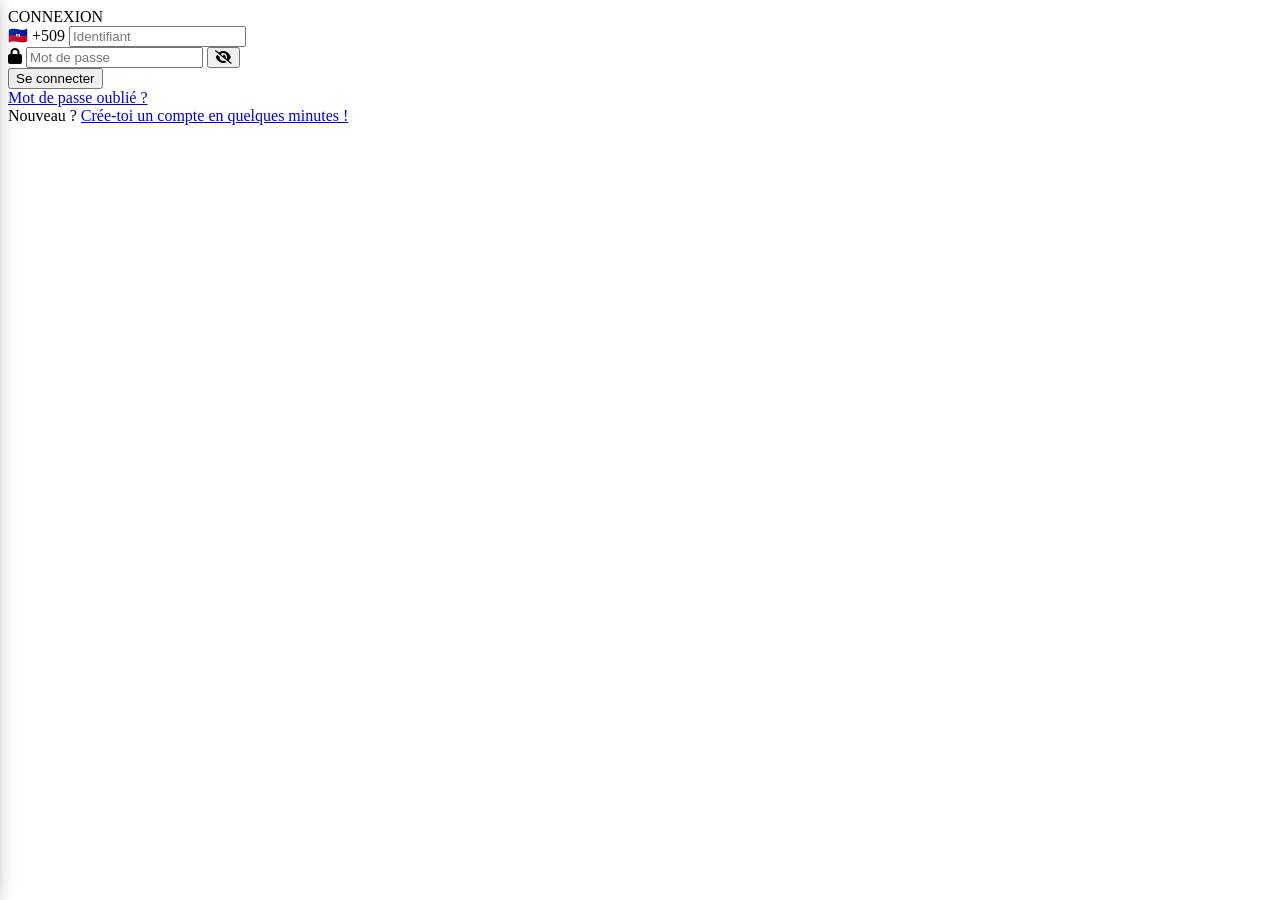
==== commit 9f570c67: "Change stylesheet links in index.html Updated stylesheet link from 'style.css' to 'styl.css' and add" ====
--- a/index.html
+++ b/index.html
@@ -8,7 +8,8 @@
   <link href="https://fonts.googleapis.com/css2?family=Inter:wght@400;500;600;700;800&display=swap" rel="stylesheet">
   <link rel="stylesheet" href="https://cdnjs.cloudflare.com/ajax/libs/font-awesome/6.4.0/css/all.min.css">
 
-  <link rel="stylesheet" href="style.css">
+  <link rel="stylesheet" href="styl.css">
+  <link rel="stylesheet" href="auth.css">
   <link rel="stylesheet" href="echanj.css">
   <link rel="stylesheet" href="istorik.css">
   <link rel="stylesheet" href="retre.css">
@@ -21,6 +22,8 @@
   <link rel="stylesheet" href="anonspdg.css">
 <link rel="stylesheet" href="depo.css">
   <link rel="stylesheet" href="imajusdt.css">
+  <link rel="stylesheet" href="akey2.css">
+  <link rel="stylesheet" href="boutonakey.css">
   
   <script>
     setTimeout(function () {
@@ -276,7 +279,7 @@
             <div class="carousel-slide slide-2">
               <div class="slide-content">
                 <h3>Bonus Parainaj 🎁</h3>
-                <p>Envite zanmi w yo epi gouye komisyon sou chak tranzaksyon</p>
+                <p>Envite zanmi w yo epi jwenn komisyon sou chak tranzaksyon</p>
               </div>
             </div>
             <div class="carousel-slide slide-3">
@@ -298,45 +301,81 @@
 
 
         
-
-        <!-- BOUTON AKSYON RAPID YO -->
-        <section class="quick-actions">
-
-          <a href="javascript:void(0)" class="action-btn" onclick="window.showSection('paj-depo', this)">
-  <div class="action-icon deposit-icon">
-    <img src="https://i.postimg.cc/xTSGrSG5/IMG-20250317-121506-349-c95aad3bbe.png" alt="Depo">
+<div class="ep-home-actions-wrap">
+  <!-- BANYÈ SEKIRITE -->
+  <div class="ep-security-banner">
+    <div class="ep-security-title">
+      <span>Sekirite Garanti</span>
+      <span class="ep-lock-badge" aria-hidden="true">🔒</span>
+    </div>
+    <p class="ep-security-sub">
+      Tranzaksyon w yo pwoteje <strong>24/7</strong> ak <strong>Echanj Plus</strong>
+    </p>
+    <div class="ep-dots-indicator" aria-hidden="true">
+      <span class="ep-dot"></span>
+      <span class="ep-dot"></span>
+      <span class="ep-dot active"></span>
+    </div>
   </div>
-  <span>USDT</span>
-          </a>
-          
-          
-          <a href="javascript:void(0)" onclick="window.showSection('paj-retre')" class="action-btn">
-            <div class="action-icon withdraw-icon"><i class="fa-solid fa-money-bill-transfer"></i></div>
-            <span>RETRE</span>
-          </a>
-          <a href="javascript:void(0)" onclick="window.showSection('paj-echanj')" class="action-btn">
-            <div class="action-icon exchange-icon"><i class="fa-solid fa-rotate"></i></div>
-            <span>ECHANJ</span>
-          </a>
-          <a href="javascript:void(0)" onclick="window.showSection('paj-istorik')" class="action-btn">
-            <div class="action-icon history-icon"><i class="fa-solid fa-clock-rotate-left"></i></div>
-            <span>ISTORIK</span>
-          </a>
-        </section>
+
+  <!-- 4 BOUTON AKSYON RAPID -->
+  <section class="quick-actions" aria-label="Aksyon rapid">
+    <a href="javascript:void(0)" class="action-btn card-usdt" onclick="window.showSection('paj-depo', this)">
+      <div class="action-icon deposit-icon">
+        <img src="https://i.postimg.cc/xTSGrSG5/IMG-20250317-121506-349-c95aad3bbe.png" alt="USDT">
+      </div>
+      <span>USDT</span>
+    </a>
+
+    <a href="javascript:void(0)" class="action-btn card-retre" onclick="window.showSection('paj-retre', this)">
+      <div class="action-icon withdraw-icon">
+        <span class="ep-g-bill" aria-hidden="true">G</span>
+        <i class="fa-solid fa-share ep-g-arrow" aria-hidden="true"></i>
+      </div>
+      <span>RETRE</span>
+    </a>
+
+    <a href="javascript:void(0)" class="action-btn card-echanj" onclick="window.showSection('paj-echanj', this)">
+      <div class="action-icon exchange-icon">
+        <i class="fa-solid fa-rotate" aria-hidden="true"></i>
+      </div>
+      <span>ECHANJ</span>
+    </a>
+
+    <a href="javascript:void(0)" class="action-btn card-istorik" onclick="window.showSection('paj-istorik', this)">
+      <div class="action-icon history-icon">
+        <i class="fa-solid fa-file-lines" aria-hidden="true"></i>
+        <span class="ep-clock-mini" aria-hidden="true">L</span>
+      </div>
+      <span>ISTORIK</span>
+    </a>
+  </section>
+
+
+  
+
+  <!-- STATI SÈVIS PÒTAY YO -->
+  <div class="system-status-card">
+    <div class="gateway-status">
+      <span id="moncash-dot" class="dot-status online">●</span>
+      <span class="gw-pill moncash-pill">MON<em>Cash</em></span>
+      <span>MonCash: <b id="moncash-status">Operasyonèl</b></span>
+    </div>
+
+    <span class="gateway-divider" aria-hidden="true"></span>
+
+    <div class="gateway-status">
+      <span id="natcash-dot" class="dot-status online">●</span>
+      <span class="gw-pill natcash-pill">natcash</span>
+      <span>NatCash: <b id="natcash-status">Operasyonèl</b></span>
+    </div>
+  </div>
+</div>
+
 
 
 
         
-
-        <!-- STATI SÈVIS PÒTAY YO -->
-        <div class="system-status-card">
-          <div class="gateway-status">
-            <span id="moncash-dot" class="dot-status online">●</span> MonCash: <b id="moncash-status">Operasyonèl</b>
-          </div>
-          <div class="gateway-status">
-            <span id="natcash-dot" class="dot-status online">●</span> NatCash: <b id="natcash-status">Operasyonèl</b>
-          </div>
-        </div>
 
         <!-- FOOTER ÉCHANJ PLUS -->
         <style>
--- a/akey2.css
+++ b/akey2.css
@@ -0,0 +1,114 @@
+/* =====================================================
+   DIV FÒM PATNÈ & COPYRIGHT - ÉCHANJ PLUS
+   ===================================================== */
+
+.ep-footer-wrap {
+  width: 100%;
+  max-width: 540px;
+  margin: 20px auto;
+  background: linear-gradient(155deg, #071b33 0%, #08284c 58%, #051426 100%);
+  border: 1px solid rgba(0, 230, 118, 0.28);
+  border-radius: 22px;
+  box-shadow:
+    0 16px 34px rgba(2, 10, 22, 0.42),
+    inset 0 1px 0 rgba(255, 255, 255, 0.08);
+  overflow: hidden;
+  box-sizing: border-box;
+  font-family: system-ui, -apple-system, BlinkMacSystemFont, "Segoe UI", Roboto, sans-serif;
+}
+
+.ep-partners-section {
+  padding: 20px 16px 18px;
+  display: flex;
+  flex-direction: column;
+  align-items: center;
+  gap: 14px;
+}
+
+.ep-partners-heading {
+  font-size: 0.72rem;
+  font-weight: 800;
+  letter-spacing: 0.16em;
+  text-transform: uppercase;
+  color: #94a3b8;
+  text-align: center;
+}
+
+.ep-partners-row {
+  display: flex;
+  align-items: center;
+  justify-content: center;
+  flex-wrap: wrap;
+  gap: 12px;
+  width: 100%;
+}
+
+.ep-partner-card {
+  display: inline-flex;
+  align-items: center;
+  gap: 10px;
+  padding: 7px 15px 7px 8px;
+  background: rgba(255, 255, 255, 0.04);
+  border: 1px solid rgba(0, 230, 118, 0.25);
+  border-radius: 999px;
+  transition:
+    transform 0.2s ease,
+    background-color 0.2s ease,
+    border-color 0.2s ease,
+    box-shadow 0.2s ease;
+}
+
+.ep-partner-card:hover {
+  transform: translateY(-2px);
+  background: rgba(0, 230, 118, 0.1);
+  border-color: #00e676;
+  box-shadow: 0 8px 20px rgba(0, 230, 118, 0.16);
+}
+
+.ep-partner-icon-box {
+  width: 36px;
+  height: 36px;
+  display: inline-flex;
+  align-items: center;
+  justify-content: center;
+  flex-shrink: 0;
+}
+
+.ep-partner-svg {
+  width: 100%;
+  height: 100%;
+  display: block;
+  border-radius: 11px;
+}
+
+.ep-partner-name {
+  font-size: 0.86rem;
+  font-weight: 800;
+  letter-spacing: 0.08em;
+  color: #f8fafc;
+}
+
+.ep-copyright-bar {
+  padding: 12px 16px;
+  background: rgba(2, 9, 19, 0.55);
+  border-top: 1px solid rgba(0, 230, 118, 0.14);
+  text-align: center;
+  font-size: 0.78rem;
+  font-weight: 500;
+  color: #cbd5e1;
+}
+
+@media (max-width: 420px) {
+  .ep-footer-wrap {
+    margin: 14px auto;
+    border-radius: 18px;
+  }
+
+  .ep-partners-section {
+    padding: 16px 12px 14px;
+  }
+
+  .ep-partner-card {
+    padding: 6px 13px 6px 7px;
+  }
+}
--- a/boutonakey.css
+++ b/boutonakey.css
@@ -0,0 +1,296 @@
+/* =====================================================
+   QUICK ACTIONS & GATEWAY STATUS - ECHANJ PLUS
+   ===================================================== */
+
+.ep-home-actions-wrap {
+  max-width: 680px;
+  margin: 0 auto;
+  padding: 16px 12px 24px;
+  background: radial-gradient(circle at 50% 0%, #101726 0%, #05070c 75%);
+  border-radius: 24px;
+  color: #ffffff;
+  font-family: system-ui, -apple-system, BlinkMacSystemFont, "Segoe UI", Roboto, sans-serif;
+}
+
+/* BANYÈ SEKIRITE */
+.ep-security-banner {
+  margin-bottom: 14px;
+  padding: 0 4px;
+}
+
+.ep-security-title {
+  display: flex;
+  align-items: center;
+  gap: 8px;
+  font-size: 1.25rem;
+  font-weight: 800;
+  letter-spacing: -0.01em;
+  color: #f8fafc;
+}
+
+.ep-lock-badge {
+  display: inline-flex;
+  align-items: center;
+  justify-content: center;
+  padding: 2px 6px;
+  border-radius: 6px;
+  background: linear-gradient(135deg, #facc15 0%, #eab308 100%);
+  color: #111827;
+  font-size: 0.92rem;
+}
+
+.ep-security-sub {
+  margin: 4px 0 10px;
+  font-size: 0.92rem;
+  color: #cbd5e1;
+}
+
+.ep-security-sub strong {
+  color: #facc15;
+  font-weight: 800;
+}
+
+.ep-dots-indicator {
+  display: flex;
+  align-items: center;
+  justify-content: center;
+  gap: 8px;
+  padding-bottom: 10px;
+  border-bottom: 1px solid rgba(148, 163, 184, 0.22);
+}
+
+.ep-dot {
+  width: 8px;
+  height: 8px;
+  border-radius: 999px;
+  background-color: #475569;
+}
+
+.ep-dot.active {
+  width: 22px;
+  background: linear-gradient(90deg, #eab308 0%, #facc15 100%);
+}
+
+/* 4 KAT AKSYON */
+.quick-actions {
+  display: grid;
+  grid-template-columns: repeat(4, 1fr);
+  gap: 12px;
+}
+
+.action-btn {
+  position: relative;
+  display: flex;
+  flex-direction: column;
+  align-items: center;
+  justify-content: space-between;
+  gap: 10px;
+  padding: 14px 8px 12px;
+  text-decoration: none;
+  color: #ffffff;
+  background: linear-gradient(180deg, #121826 0%, #070a10 100%);
+  border-radius: 18px;
+  border: 2px solid transparent;
+  overflow: hidden;
+  transition: transform 0.2s ease, box-shadow 0.2s ease;
+}
+
+.action-btn:hover {
+  transform: translateY(-3px);
+}
+
+.action-btn:active {
+  transform: scale(0.97);
+}
+
+/* Koulè chak kat (USDT = Vèt, RETRE = Lò/Jòn, ECHANJ = Ble, ISTORIK = Mov) */
+.card-usdt {
+  border-color: #10b981;
+  box-shadow:
+    0 0 14px rgba(16, 185, 129, 0.35),
+    0 12px 18px -10px rgba(16, 185, 129, 0.75);
+}
+
+.card-retre {
+  border-color: #f59e0b;
+  box-shadow:
+    0 0 14px rgba(245, 158, 11, 0.35),
+    0 12px 18px -10px rgba(245, 158, 11, 0.75);
+}
+
+.card-echanj {
+  border-color: #0ea5e9;
+  box-shadow:
+    0 0 14px rgba(14, 165, 233, 0.35),
+    0 12px 18px -10px rgba(14, 165, 233, 0.75);
+}
+
+.card-istorik {
+  border-color: #a855f7;
+  box-shadow:
+    0 0 14px rgba(168, 85, 247, 0.35),
+    0 12px 18px -10px rgba(168, 85, 247, 0.75);
+}
+
+/* ZÒN IKÒN */
+.action-icon {
+  position: relative;
+  width: 66px;
+  height: 66px;
+  display: flex;
+  align-items: center;
+  justify-content: center;
+  border-radius: 16px;
+}
+
+.deposit-icon img {
+  width: 62px;
+  height: 62px;
+  object-fit: cover;
+  border-radius: 50%;
+  box-shadow: 0 4px 12px rgba(16, 185, 129, 0.45);
+}
+
+/* Biyè Goud "G" pou RETRE */
+.ep-g-bill {
+  display: inline-flex;
+  align-items: center;
+  justify-content: center;
+  width: 52px;
+  height: 30px;
+  border-radius: 6px;
+  background: linear-gradient(135deg, #fde047 0%, #eab308 100%);
+  color: #111827;
+  font-weight: 900;
+  font-size: 1.05rem;
+  border: 2px solid #fef08a;
+  box-shadow: 0 4px 10px rgba(234, 179, 8, 0.35);
+}
+
+.ep-g-arrow {
+  position: absolute;
+  right: 2px;
+  bottom: 8px;
+  font-size: 1.25rem;
+  color: #f8fafc;
+  text-shadow: 0 2px 6px rgba(0, 0, 0, 0.85);
+}
+
+/* Flèch ECHANJ */
+.exchange-icon i {
+  font-size: 2.3rem;
+  background: linear-gradient(180deg, #7dd3fc 0%, #0284c7 100%);
+  -webkit-background-clip: text;
+  -webkit-text-fill-color: transparent;
+  filter: drop-shadow(0 3px 8px rgba(14, 165, 233, 0.45));
+}
+
+/* Fèy ISTORIK */
+.history-icon i {
+  font-size: 2.2rem;
+  color: #e2e8f0;
+}
+
+.ep-clock-mini {
+  position: absolute;
+  right: 5px;
+  bottom: 6px;
+  width: 24px;
+  height: 24px;
+  border-radius: 50%;
+  background: linear-gradient(135deg, #facc15 0%, #eab308 100%);
+  color: #111827;
+  font-size: 0.78rem;
+  font-weight: 900;
+  display: flex;
+  align-items: center;
+  justify-content: center;
+  border: 2px solid #0b0f19;
+}
+
+.action-btn > span:last-child {
+  font-size: 0.92rem;
+  font-weight: 900;
+  letter-spacing: 0.04em;
+  text-transform: uppercase;
+}
+
+/* STATI MONCASH & NATCASH */
+.system-status-card {
+  margin-top: 14px;
+  padding: 10px 14px;
+  background: rgba(15, 23, 42, 0.88);
+  border: 1px solid rgba(148, 163, 184, 0.25);
+  border-radius: 14px;
+  display: flex;
+  align-items: center;
+  justify-content: space-between;
+  gap: 10px;
+  flex-wrap: wrap;
+}
+
+.gateway-status {
+  display: inline-flex;
+  align-items: center;
+  gap: 7px;
+  font-size: 0.88rem;
+  color: #e2e8f0;
+}
+
+.gateway-status b {
+  color: #22c55e;
+  font-weight: 800;
+}
+
+.dot-status.online {
+  color: #22c55e;
+  font-size: 0.72rem;
+}
+
+.gateway-divider {
+  width: 1px;
+  height: 20px;
+  background-color: rgba(148, 163, 184, 0.3);
+}
+
+.gw-pill {
+  padding: 2px 7px;
+  border-radius: 6px;
+  font-size: 0.74rem;
+  font-weight: 900;
+  letter-spacing: 0.02em;
+}
+
+.moncash-pill {
+  background-color: #dc2626;
+  color: #ffffff;
+}
+
+.moncash-pill em {
+  font-style: normal;
+  color: #fde047;
+}
+
+.natcash-pill {
+  background-color: #facc15;
+  color: #111827;
+  border-radius: 999px;
+  font-style: italic;
+}
+
+/* ADAPTASYON POU TI EKRAN */
+@media (max-width: 560px) {
+  .quick-actions {
+    grid-template-columns: repeat(2, 1fr);
+    gap: 10px;
+  }
+
+  .gateway-divider {
+    display: none;
+  }
+
+  .system-status-card {
+    flex-direction: column;
+    align-items: flex-start;
+  }
+}
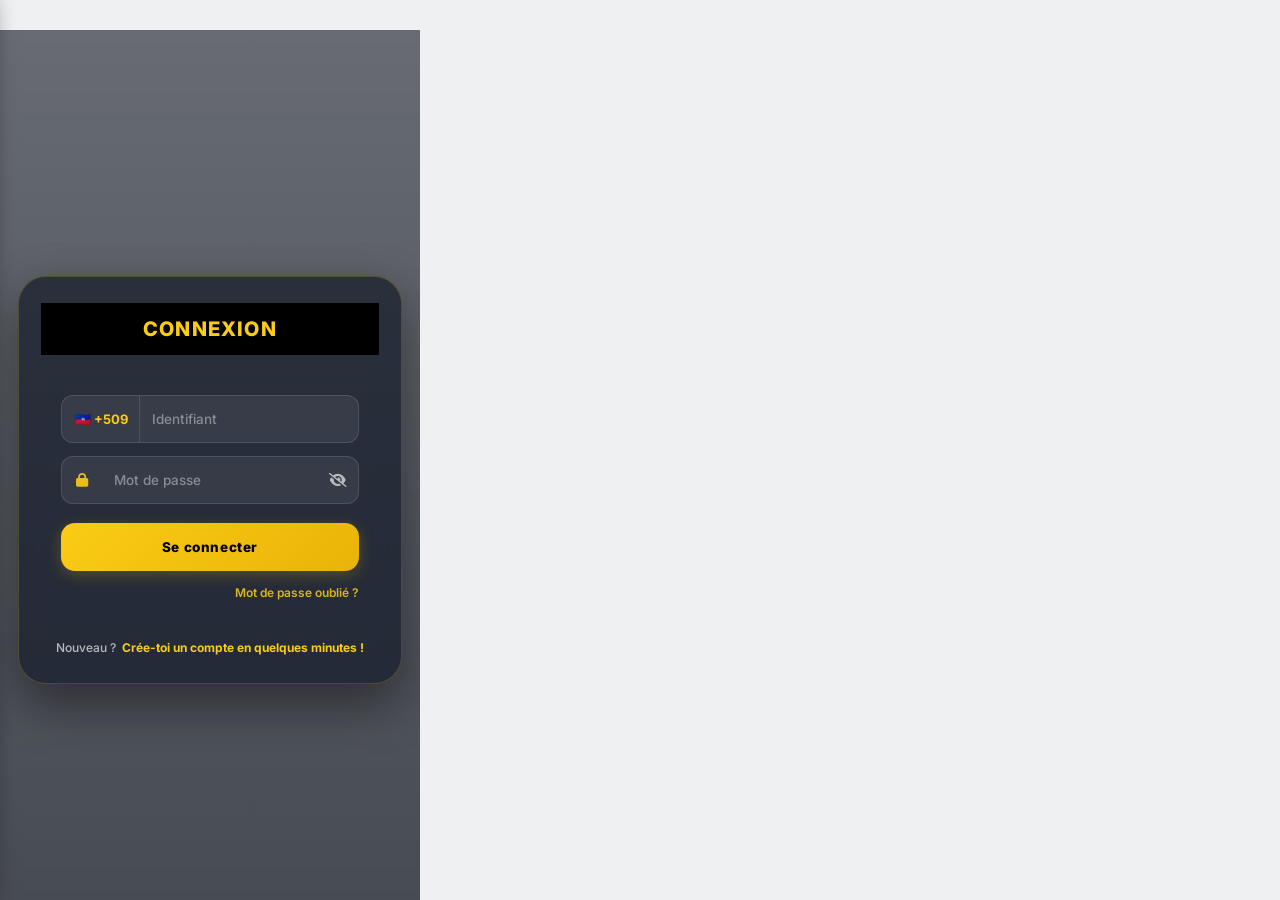
==== commit 81511928: "Rename stylesheet link from styl.css to style.css" ====
--- a/index.html
+++ b/index.html
@@ -8,7 +8,7 @@
   <link href="https://fonts.googleapis.com/css2?family=Inter:wght@400;500;600;700;800&display=swap" rel="stylesheet">
   <link rel="stylesheet" href="https://cdnjs.cloudflare.com/ajax/libs/font-awesome/6.4.0/css/all.min.css">
 
-  <link rel="stylesheet" href="styl.css">
+  <link rel="stylesheet" href="style.css">
   <link rel="stylesheet" href="auth.css">
   <link rel="stylesheet" href="echanj.css">
   <link rel="stylesheet" href="istorik.css">
--- a/style.css
+++ b/style.css
@@ -0,0 +1,722 @@
+/* ==========================================
+   1. REINITIALISATION ET STYLES DE BASE
+   ========================================== */
+* {
+  margin: 0;
+  padding: 0;
+  box-sizing: border-box;
+  font-family: 'Inter', -apple-system, BlinkMacSystemFont, "Segoe UI", Roboto, sans-serif;
+}
+
+body {
+  background-color: #eef0f2;
+  color: #1a1a1a;
+  display: flex;
+  justify-content: center;
+  align-items: flex-start;
+  min-height: 100vh;
+  padding: 10px;
+}
+
+/* Loader Overlay */
+.loader-backdrop {
+  position: fixed;
+  top: 0;
+  left: 0;
+  width: 100%;
+  height: 100%;
+  background: rgba(255, 255, 255, 0.95);
+  display: flex;
+  justify-content: center;
+  align-items: center;
+  z-index: 9999;
+  transition: opacity 0.3s ease;
+}
+
+.loader-content {
+  text-align: center;
+}
+
+.spinner {
+  width: 45px;
+  height: 45px;
+  border: 4px solid #e0e0e0;
+  border-top: 4px solid #00b000;
+  border-radius: 50%;
+  animation: spin 0.8s linear infinite;
+  margin: 0 auto 12px;
+}
+
+@keyframes spin {
+  0% { transform: rotate(0deg); }
+  100% { transform: rotate(360deg); }
+}
+
+/* Messages d'alerte */
+.alert-msg {
+  display: none;
+  padding: 12px 15px;
+  margin-bottom: 15px;
+  border-radius: 6px;
+  font-size: 13px;
+  font-weight: 600;
+  text-align: center;
+}
+
+.alert-danger {
+  background-color: #ffebee;
+  color: #c62828;
+  border: 1px solid #ffcdd2;
+}
+
+.alert-success {
+  background-color: #e8f5e9;
+  color: #2e7d32;
+  border: 1px solid #c8e6c9;
+}
+
+/* ==========================================
+   2. CONTENEUR AUTHENTIFICATION (FORMULAIRES)
+   ========================================== */
+.auth-container {
+  width: 100%;
+  max-width: 420px;
+  margin: 30px auto;
+}
+
+.form-section {
+  background: #ffffff;
+  border-radius: 12px;
+  box-shadow: 0 4px 20px rgba(0, 0, 0, 0.08);
+  overflow: hidden;
+  padding-bottom: 25px;
+}
+
+.auth-header-banner {
+  background: #000000;
+  color: #ffffff;
+  text-align: center;
+  padding: 14px 0;
+  font-size: 14px;
+  font-weight: 700;
+  letter-spacing: 1px;
+  text-transform: uppercase;
+}
+
+form {
+  padding: 20px;
+}
+
+/* Champs de saisie (Inputs) */
+.input-group {
+  position: relative;
+  display: flex;
+  align-items: center;
+  border: 1px solid #e0e0e0;
+  border-radius: 6px;
+  margin-bottom: 15px;
+  background: #fff;
+  transition: border-color 0.2s;
+}
+
+.input-group:focus-within {
+  border-color: #00b000;
+}
+
+.prefix {
+  padding: 0 12px;
+  font-size: 14px;
+  font-weight: 600;
+  color: #333;
+  display: flex;
+  align-items: center;
+  gap: 6px;
+  border-right: 1px solid #f0f0f0;
+}
+
+.input-icon {
+  padding: 0 12px;
+  color: #666;
+  font-size: 15px;
+}
+
+.input-group input {
+  width: 100%;
+  padding: 12px 10px;
+  border: none;
+  outline: none;
+  font-size: 14px;
+  color: #333;
+  background: transparent;
+}
+
+.toggle-pwd {
+  background: none;
+  border: none;
+  padding: 0 12px;
+  color: #666;
+  cursor: pointer;
+  font-size: 14px;
+}
+
+/* Liste des règles de mot de passe */
+.rules-list {
+  list-style: none;
+  margin: -5px 0 15px 5px;
+  padding: 0;
+}
+
+.rules-list li {
+  font-size: 12px;
+  color: #757575;
+  margin-bottom: 4px;
+  display: flex;
+  align-items: center;
+  gap: 8px;
+}
+
+.rules-list li.valid {
+  color: #2e7d32;
+}
+
+.rules-list li.invalid {
+  color: #757575;
+}
+
+.status-icon {
+  display: inline-block;
+  width: 14px;
+  text-align: center;
+  font-weight: bold;
+}
+
+.rules-list li.valid .status-icon {
+  color: #2e7d32;
+}
+
+.rules-list li.invalid .status-icon {
+  color: #9e9e9e;
+}
+
+/* Boutons d'action */
+.submit-btn {
+  width: 100%;
+  padding: 12px;
+  border: none;
+  border-radius: 6px;
+  font-size: 15px;
+  font-weight: 700;
+  cursor: pointer;
+  transition: background-color 0.2s, opacity 0.2s;
+  margin-top: 10px;
+}
+
+.btn-primary-green {
+  background-color: #00c800;
+  color: #ffffff;
+}
+
+.btn-primary-green:hover:not(:disabled) {
+  background-color: #009900;
+}
+
+.btn-primary-green:disabled {
+  background-color: #81c784;
+  cursor: not-allowed;
+  opacity: 0.8;
+}
+
+/* Liens de basculement */
+.forgot-pass-container {
+  text-align: center;
+  margin-top: 15px;
+}
+
+.forgot-pass-link {
+  color: #000000;
+  font-size: 13px;
+  font-weight: 700;
+  text-decoration: underline;
+}
+
+.switch-auth-text {
+  text-align: center;
+  font-size: 13px;
+  margin-top: 15px;
+  color: #333;
+}
+
+.switch-auth-text a {
+  color: #000000;
+  font-weight: 700;
+  text-decoration: underline;
+}
+
+/* ==========================================
+   3. TABLEAU DE BORD (DASHBOARD - DARK & MINT)
+   ========================================== */
+.dashboard-container {
+  width: 100%;
+  max-width: 480px;
+  background: linear-gradient(rgba(11, 15, 25, 0.88), rgba(11, 15, 25, 0.94)), url('https://i.postimg.cc/ZCQQftKW/Gemini-Generated-Image-gci4idgci4idgci4.jpg');
+  background-size: cover;
+  background-position: center;
+  background-repeat: no-repeat;
+  min-height: 100vh;
+  position: relative;
+  color: #ffffff;
+  padding-bottom: 90px;
+}
+
+/* Header */
+.dash-header {
+  background: #0b0f19;
+  padding: 16px;
+  display: flex;
+  justify-content: space-between;
+  align-items: center;
+  position: sticky;
+  top: 0;
+  z-index: 100;
+}
+
+.header-left {
+  display: flex;
+  align-items: center;
+  gap: 12px;
+}
+
+.menu-toggle-btn {
+  background: none;
+  border: none;
+  font-size: 18px;
+  color: #ffffff;
+  cursor: pointer;
+}
+
+.welcome-label {
+  font-size: 11px;
+  color: #9eaab6;
+}
+
+.user-phone {
+  font-size: 14px;
+  font-weight: 700;
+  color: #ffffff;
+}
+
+.head-balance-box {
+  background: #131a22;
+  border: 1px solid rgba(255, 255, 255, 0.08);
+  padding: 6px 12px;
+  border-radius: 20px;
+  display: flex;
+  align-items: center;
+  gap: 6px;
+  font-size: 12px;
+}
+
+.balance-title {
+  color: #9eaab6;
+}
+
+.balance-text {
+  color: #00e676;
+  font-weight: 700;
+}
+
+.eye-btn {
+  background: none;
+  border: none;
+  color: #9eaab6;
+  cursor: pointer;
+  font-size: 12px;
+}
+
+/* Sidebar Navigation */
+.sidebar-overlay {
+  position: fixed;
+  top: 0;
+  left: 0;
+  width: 100%;
+  height: 100%;
+  background: rgba(0, 0, 0, 0.7);
+  opacity: 0;
+  visibility: hidden;
+  transition: opacity 0.3s ease;
+  z-index: 1000;
+}
+
+.sidebar-overlay.active {
+  opacity: 1;
+  visibility: visible;
+}
+
+.sidebar {
+  position: fixed;
+  top: 0;
+  left: -280px;
+  width: 260px;
+  height: 100%;
+  background: #131a22;
+  z-index: 1001;
+  transition: left 0.3s ease;
+  display: flex;
+  flex-direction: column;
+  border-right: 1px solid rgba(255, 255, 255, 0.08);
+}
+
+.sidebar.active {
+  left: 0;
+}
+
+.sidebar-header {
+  padding: 16px;
+  background: #192026;
+  color: #ffffff;
+  display: flex;
+  justify-content: space-between;
+  align-items: center;
+  border-bottom: 1px solid rgba(255, 255, 255, 0.05);
+}
+
+.close-sidebar-btn {
+  background: none;
+  border: none;
+  color: #ffffff;
+  font-size: 16px;
+  cursor: pointer;
+}
+
+.sidebar-user-info {
+  padding: 20px 16px;
+  display: flex;
+  align-items: center;
+  gap: 12px;
+  background: #131a22;
+  border-bottom: 1px solid rgba(255, 255, 255, 0.05);
+}
+
+.sidebar-user-info .avatar {
+  width: 40px;
+  height: 40px;
+  background: #232d36;
+  border-radius: 50%;
+  display: flex;
+  justify-content: center;
+  align-items: center;
+  color: #00e676;
+  font-weight: 700;
+}
+
+.sidebar-menu {
+  list-style: none;
+  padding: 10px 0;
+  flex-grow: 1;
+}
+
+.sidebar-menu li a {
+  display: flex;
+  align-items: center;
+  gap: 12px;
+  padding: 12px 20px;
+  color: #cbd5e1;
+  text-decoration: none;
+  font-size: 14px;
+  transition: background 0.2s;
+}
+
+.sidebar-menu li a:hover {
+  background: #192026;
+  color: #00e676;
+}
+
+.sidebar-footer {
+  padding: 16px;
+  border-top: 1px solid rgba(255, 255, 255, 0.05);
+}
+
+.sidebar-logout-btn {
+  width: 100%;
+  padding: 10px;
+  border: 1px solid rgba(255, 82, 82, 0.4);
+  background: transparent;
+  color: #ff5252;
+  border-radius: 8px;
+  font-weight: 600;
+  cursor: pointer;
+}
+
+/* Rates Display / Portefeuille Card */
+.rates-display-container {
+  display: flex;
+  gap: 10px;
+  padding: 0 16px 16px;
+}
+
+.rate-box {
+  flex: 1;
+  background: #131a22;
+  padding: 14px;
+  border-radius: 16px;
+  border: 1px solid rgba(255, 255, 255, 0.06);
+  text-align: center;
+}
+
+.rate-label {
+  display: block;
+  font-size: 11px;
+  color: #9eaab6;
+  margin-bottom: 4px;
+}
+
+.rate-value {
+  font-size: 15px;
+  font-weight: 700;
+}
+
+.rate-value.buy { color: #00e676; }
+.rate-value.sell { color: #ff5252; }
+
+/* Carousel Section */
+.carousel-container {
+  position: relative;
+  overflow: hidden;
+  margin: 0 16px 16px;
+  border-radius: 20px;
+  border: 1px solid rgba(255, 255, 255, 0.06);
+}
+
+.carousel-wrapper {
+  display: flex;
+  transition: transform 0.4s ease-in-out;
+}
+
+.carousel-slide {
+  min-width: 100%;
+  padding: 20px;
+  border-radius: 20px;
+  color: #ffffff;
+}
+
+.slide-1 { background: linear-gradient(135deg, #132d20, #0b1912); border: 1px solid rgba(0, 230, 118, 0.2); }
+.slide-2 { background: linear-gradient(135deg, #13202d, #0b1119); border: 1px solid rgba(0, 128, 255, 0.2); }
+.slide-3 { background: linear-gradient(135deg, #222222, #111111); border: 1px solid rgba(255, 255, 255, 0.1); }
+
+.slide-content h3 { font-size: 16px; margin-bottom: 4px; color: #ffffff; }
+.slide-content p { font-size: 12px; color: #9eaab6; }
+
+.carousel-dots {
+  position: absolute;
+  bottom: 10px;
+  width: 100%;
+  display: flex;
+  justify-content: center;
+  gap: 6px;
+}
+
+.dot {
+  width: 6px;
+  height: 6px;
+  background: rgba(255, 255, 255, 0.3);
+  border-radius: 50%;
+  cursor: pointer;
+}
+
+.dot.active {
+  background: #00e676;
+  width: 16px;
+  border-radius: 10px;
+}
+
+/* Quick Actions */
+.quick-actions {
+  display: grid;
+  grid-template-columns: repeat(4, 1fr);
+  gap: 12px;
+  padding: 0 16px 16px;
+}
+
+.action-btn {
+  display: flex;
+  flex-direction: column;
+  align-items: center;
+  text-decoration: none;
+  color: #cbd5e1;
+  font-size: 11px;
+  font-weight: 500;
+}
+
+.action-icon {
+  width: 52px;
+  height: 52px;
+  border-radius: 16px;
+  display: flex;
+  justify-content: center;
+  align-items: center;
+  margin-bottom: 6px;
+  font-size: 18px;
+  background: #131a22;
+  border: 1px solid rgba(255, 255, 255, 0.08);
+}
+
+.deposit-icon { color: #00e676; }
+.withdraw-icon { color: #ff5252; }
+.exchange-icon { color: #38bdf8; }
+.history-icon { color: #fbbf24; }
+
+/* System Status */
+.system-status-card {
+  background: #131a22;
+  margin: 0 16px 16px;
+  padding: 12px 16px;
+  border-radius: 16px;
+  display: flex;
+  justify-content: space-around;
+  font-size: 12px;
+  border: 1px solid rgba(255, 255, 255, 0.06);
+  color: #9eaab6;
+}
+
+.dot-status.online { color: #00e676; }
+
+/* News & FAQ Sections */
+.news-section-pro {
+  background: #131a22;
+  margin: 0 16px 16px;
+  padding: 16px;
+  border-radius: 20px;
+  border: 1px solid rgba(255, 255, 255, 0.06);
+}
+
+.news-header-pro {
+  display: flex;
+  justify-content: space-between;
+  align-items: center;
+  margin-bottom: 12px;
+}
+
+.news-header-pro h3 {
+  font-size: 14px;
+  font-weight: 700;
+  color: #ffffff;
+}
+
+.news-card-pro {
+  display: flex;
+  gap: 12px;
+  padding: 10px 0;
+  border-bottom: 1px solid rgba(255, 255, 255, 0.04);
+}
+
+.news-card-pro:last-child { border-bottom: none; }
+
+.news-card-pro img {
+  width: 44px;
+  height: 44px;
+  border-radius: 12px;
+  object-fit: cover;
+}
+
+.news-info-pro h4 { font-size: 13px; color: #ffffff; }
+.news-info-pro p { font-size: 11px; color: #9eaab6; margin-top: 2px; }
+
+/* FAQ Accordion */
+.faq-item {
+  border-bottom: 1px solid rgba(255, 255, 255, 0.04);
+  padding: 10px 0;
+  cursor: pointer;
+}
+
+.faq-question {
+  display: flex;
+  justify-content: space-between;
+  font-size: 12px;
+  font-weight: 600;
+  color: #ffffff;
+}
+
+.faq-answer {
+  display: none;
+  font-size: 11px;
+  color: #9eaab6;
+  padding-top: 6px;
+  line-height: 1.4;
+}
+
+.faq-item.active .faq-answer { display: block; }
+.faq-item.active .faq-arrow { transform: rotate(180deg); }
+
+/* Security Tip */
+.security-tip-box {
+  background: rgba(0, 230, 118, 0.06);
+  border: 1px solid rgba(0, 230, 118, 0.2);
+  margin: 0 16px 24px;
+  padding: 14px;
+  border-radius: 16px;
+  display: flex;
+  gap: 12px;
+  align-items: flex-start;
+}
+
+.sec-icon-shield {
+  color: #00e676;
+  font-size: 16px;
+  margin-top: 2px;
+}
+
+.security-tip-box p {
+  font-size: 11px;
+  color: #a7f3d0;
+  line-height: 1.4;
+}
+
+/* Bottom Navigation Bar */
+.bottom-nav {
+  position: fixed;
+  bottom: 0;
+  left: 50%;
+  transform: translateX(-50%);
+  width: 100%;
+  max-width: 480px;
+  background: #131a22;
+  display: flex;
+  justify-content: space-around;
+  padding: 12px 0;
+  border-top: 1px solid rgba(255, 255, 255, 0.08);
+  z-index: 100;
+}
+
+.nav-item {
+  display: flex;
+  flex-direction: column;
+  align-items: center;
+  text-decoration: none;
+  color: #9eaab6;
+  font-size: 10px;
+}
+
+.nav-icon {
+  font-size: 16px;
+  margin-bottom: 3px;
+}
+
+.nav-item.active {
+  color: #00e676;
+  font-weight: 700;
+}
+
+/* ==========================================
+   4. KONTWÒL SEKSYON SPA (APP-SECTION)
+   ========================================== */
+.app-section {
+  display: none;
+}
+
+.app-section.active {
+  display: block;
+}
+
+.hidden {
+  display: none !important;
+}
--- a/auth.css
+++ b/auth.css
@@ -0,0 +1,317 @@
+/* ============================================================
+   PAJ KONEKSYON AK ENSKRIPSYON (AUTH PAGE) - GOLDEN PREMIUM
+   Adapte ak nouvo HTML san defòme okenn eleman
+   ============================================================ */
+
+.auth-container {
+  position: fixed;
+  top: 0;
+  left: 0;
+  width: 100vw;
+  height: 100vh;
+  background:
+    linear-gradient(rgba(5, 10, 20, 0.58), rgba(5, 10, 20, 0.72)),
+    url("https://i.postimg.cc/P5zTMtrT/20260711-030437.jpg") no-repeat center center;
+  background-size: cover;
+  display: flex;
+  flex-direction: column;
+  align-items: center;
+  justify-content: center;
+  padding: 18px;
+  box-sizing: border-box;
+  z-index: 10002;
+  overflow-y: auto;
+  font-family: system-ui, -apple-system, BlinkMacSystemFont, "Segoe UI", Roboto, sans-serif;
+}
+
+/* ALÈT / MESAJ ERÈ OUBYEN SIKSÈ */
+.alert-msg {
+  width: 100%;
+  max-width: 390px;
+  margin-bottom: 10px;
+  padding: 10px 14px;
+  border-radius: 12px;
+  font-size: 12.5px;
+  font-weight: 600;
+  text-align: center;
+  background: rgba(17, 24, 39, 0.85);
+  color: #facc15;
+  border: 1px solid rgba(250, 204, 21, 0.35);
+  backdrop-filter: blur(10px);
+  box-sizing: border-box;
+}
+
+.alert-msg:empty {
+  display: none;
+}
+
+/* KAD FÒMILÈ A (.form-section) */
+.auth-container .form-section {
+  width: 100%;
+  max-width: 390px;
+  max-height: 92vh;
+  overflow-y: auto;
+  background: rgba(17, 24, 39, 0.68);
+  backdrop-filter: blur(16px);
+  -webkit-backdrop-filter: blur(16px);
+  border-radius: 28px;
+  padding: 26px 22px;
+  box-shadow: 0 20px 50px rgba(0, 0, 0, 0.45);
+  border: 1px solid rgba(250, 204, 21, 0.2);
+  text-align: center;
+  box-sizing: border-box;
+  animation: fadeInAuth 0.4s ease-out;
+  scrollbar-width: thin;
+  scrollbar-color: rgba(250, 204, 21, 0.35) transparent;
+}
+
+@keyframes fadeInAuth {
+  from {
+    opacity: 0;
+    transform: translateY(15px);
+  }
+  to {
+    opacity: 1;
+    transform: translateY(0);
+  }
+}
+
+/* BANYÈ TIT (CONNEXION / INSCRIPTION) */
+.auth-header-banner {
+  font-size: 20px;
+  font-weight: 800;
+  color: #facc15;
+  margin: 0 0 20px 0;
+  letter-spacing: 1.2px;
+  text-transform: uppercase;
+}
+
+/* SISTÈM INPUT GROUP YO */
+.auth-container .input-group {
+  position: relative;
+  margin-bottom: 13px;
+  display: flex;
+  align-items: center;
+  width: 100%;
+  background: rgba(255, 255, 255, 0.07);
+  border: 1px solid rgba(255, 255, 255, 0.12);
+  border-radius: 12px;
+  transition: all 0.25s ease;
+  box-sizing: border-box;
+  overflow: hidden;
+}
+
+.auth-container .input-group:focus-within {
+  border-color: #facc15;
+  background: rgba(255, 255, 255, 0.12);
+  box-shadow: 0 0 0 3px rgba(250, 204, 21, 0.15);
+}
+
+/* Prefiks 🇭🇹 +509 */
+.auth-container .prefix {
+  display: inline-flex;
+  align-items: center;
+  gap: 5px;
+  padding: 0 11px 0 13px;
+  height: 46px;
+  font-size: 13px;
+  font-weight: 700;
+  color: #facc15;
+  border-right: 1px solid rgba(255, 255, 255, 0.12);
+  white-space: nowrap;
+  flex-shrink: 0;
+  user-select: none;
+}
+
+/* Ikòn agoch (.input-icon) */
+.auth-container .input-icon {
+  display: inline-flex;
+  align-items: center;
+  justify-content: center;
+  width: 40px;
+  height: 46px;
+  color: #facc15;
+  font-size: 14px;
+  opacity: 0.9;
+  flex-shrink: 0;
+}
+
+/* Chan Input la */
+.auth-container .input-group input {
+  flex: 1;
+  min-width: 0;
+  width: 100%;
+  height: 46px;
+  background: transparent;
+  border: none;
+  padding: 0 12px;
+  font-size: 13.5px;
+  font-weight: 600;
+  color: #ffffff;
+  outline: none;
+  box-sizing: border-box;
+}
+
+.auth-container .input-group input::placeholder {
+  color: rgba(255, 255, 255, 0.42);
+  font-weight: 500;
+}
+
+/* Bouton montre / kache modpas (.toggle-pwd) */
+.auth-container .toggle-pwd {
+  display: inline-flex;
+  align-items: center;
+  justify-content: center;
+  width: 40px;
+  height: 46px;
+  background: transparent;
+  border: none;
+  color: rgba(255, 255, 255, 0.65);
+  font-size: 14px;
+  cursor: pointer;
+  flex-shrink: 0;
+  transition: color 0.2s ease;
+}
+
+.auth-container .toggle-pwd:hover {
+  color: #facc15;
+}
+
+/* LIS RÈG MODPAS (.rules-list) */
+.auth-container .rules-list {
+  list-style: none;
+  margin: 4px 0 14px;
+  padding: 10px 12px;
+  background: rgba(0, 0, 0, 0.28);
+  border: 1px solid rgba(255, 255, 255, 0.08);
+  border-radius: 12px;
+  text-align: left;
+  display: flex;
+  flex-direction: column;
+  gap: 5px;
+  box-sizing: border-box;
+}
+
+.auth-container .rules-list li {
+  display: flex;
+  align-items: center;
+  gap: 7px;
+  font-size: 11.5px;
+  line-height: 1.35;
+  color: rgba(255, 255, 255, 0.62);
+  transition: color 0.2s ease;
+}
+
+.auth-container .rules-list li .status-icon {
+  font-weight: 800;
+  font-size: 11px;
+  width: 14px;
+  text-align: center;
+  flex-shrink: 0;
+  color: #f87171;
+}
+
+.auth-container .rules-list li.valid,
+.auth-container .rules-list li.active-rule {
+  color: #4ade80;
+}
+
+.auth-container .rules-list li.valid .status-icon,
+.auth-container .rules-list li.active-rule .status-icon {
+  color: #4ade80;
+}
+
+/* MOT DE PASSE OUBLIÉ */
+.auth-container .forgot-pass-container {
+  margin-top: 10px;
+  text-align: right;
+}
+
+.auth-container .forgot-pass-link {
+  font-size: 12px;
+  font-weight: 600;
+  color: rgba(250, 204, 21, 0.85);
+  text-decoration: none;
+  transition: color 0.2s ease;
+}
+
+.auth-container .forgot-pass-link:hover {
+  color: #facc15;
+  text-decoration: underline;
+}
+
+/* BOUTON SOUMÈT (.submit-btn.btn-primary-green) */
+.auth-container .submit-btn.btn-primary-green {
+  width: 100%;
+  height: 48px;
+  background: linear-gradient(135deg, #facc15 0%, #eab308 100%);
+  color: #000000;
+  border: none;
+  border-radius: 14px;
+  font-size: 13.5px;
+  font-weight: 800;
+  letter-spacing: 0.6px;
+  cursor: pointer;
+  box-shadow: 0 4px 15px rgba(234, 179, 8, 0.25);
+  transition: all 0.2s ease;
+  margin-top: 6px;
+  display: inline-flex;
+  align-items: center;
+  justify-content: center;
+}
+
+.auth-container .submit-btn.btn-primary-green:hover:not(:disabled) {
+  filter: brightness(1.05);
+  box-shadow: 0 6px 20px rgba(234, 179, 8, 0.35);
+}
+
+.auth-container .submit-btn.btn-primary-green:active:not(:disabled) {
+  transform: scale(0.97);
+  box-shadow: 0 2px 8px rgba(234, 179, 8, 0.15);
+}
+
+.auth-container .submit-btn.btn-primary-green:disabled {
+  opacity: 0.45;
+  cursor: not-allowed;
+  box-shadow: none;
+}
+
+/* LYEN CHÈNJE ONGLÈ (.switch-auth-text) */
+.auth-container .switch-auth-text {
+  font-size: 12px;
+  font-weight: 500;
+  color: rgba(255, 255, 255, 0.68);
+  margin-top: 18px;
+  line-height: 1.45;
+}
+
+.auth-container .switch-auth-text a {
+  color: #facc15;
+  font-weight: 700;
+  text-decoration: none;
+  margin-left: 3px;
+  transition: opacity 0.2s ease;
+}
+
+.auth-container .switch-auth-text a:hover {
+  opacity: 0.82;
+  text-decoration: underline;
+}
+
+/* Klas pou kache eleman */
+.auth-container .hidden {
+  display: none !important;
+}
+
+/* Ti ekran */
+@media (max-width: 400px) {
+  .auth-container .form-section {
+    padding: 22px 16px;
+    border-radius: 22px;
+  }
+
+  .auth-header-banner {
+    font-size: 18px;
+    margin-bottom: 16px;
+  }
+}
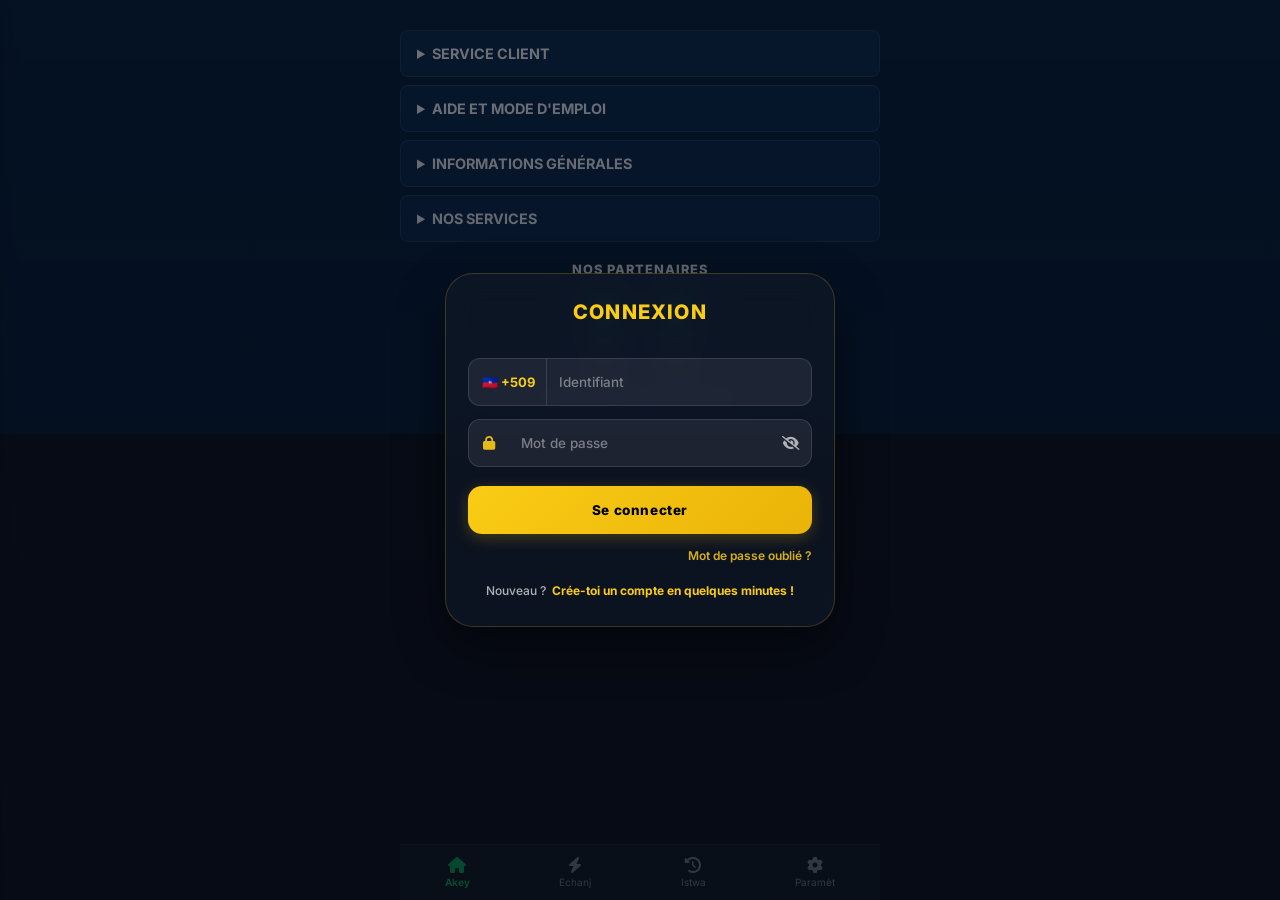
==== commit f596d605: "Remove security banner from index.html Removed the security banner section from the homepage." ====
--- a/index.html
+++ b/index.html
@@ -301,22 +301,7 @@
 
 
         
-<div class="ep-home-actions-wrap">
-  <!-- BANYÈ SEKIRITE -->
-  <div class="ep-security-banner">
-    <div class="ep-security-title">
-      <span>Sekirite Garanti</span>
-      <span class="ep-lock-badge" aria-hidden="true">🔒</span>
-    </div>
-    <p class="ep-security-sub">
-      Tranzaksyon w yo pwoteje <strong>24/7</strong> ak <strong>Echanj Plus</strong>
-    </p>
-    <div class="ep-dots-indicator" aria-hidden="true">
-      <span class="ep-dot"></span>
-      <span class="ep-dot"></span>
-      <span class="ep-dot active"></span>
-    </div>
-  </div>
+
 
   <!-- 4 BOUTON AKSYON RAPID -->
   <section class="quick-actions" aria-label="Aksyon rapid">
--- a/style.css
+++ b/style.css
@@ -9,13 +9,17 @@
 }
 
 body {
-  background-color: #eef0f2;
+  background-color: #0b0f19;
   color: #1a1a1a;
   display: flex;
-  justify-content: center;
-  align-items: flex-start;
+  flex-direction: column;
+  justify-content: flex-start;
+  align-items: center;
   min-height: 100vh;
-  padding: 10px;
+  width: 100%;
+  margin: 0 auto;
+  padding: 0;
+  overflow-x: hidden;
 }
 
 /* Loader Overlay */
@@ -25,23 +29,24 @@
   left: 0;
   width: 100%;
   height: 100%;
-  background: rgba(255, 255, 255, 0.95);
-  display: flex;
-  justify-content: center;
-  align-items: center;
-  z-index: 9999;
+  background: rgba(11, 15, 25, 0.95);
+  display: flex;
+  justify-content: center;
+  align-items: center;
+  z-index: 10005;
   transition: opacity 0.3s ease;
 }
 
 .loader-content {
   text-align: center;
+  color: #ffffff;
 }
 
 .spinner {
   width: 45px;
   height: 45px;
-  border: 4px solid #e0e0e0;
-  border-top: 4px solid #00b000;
+  border: 4px solid rgba(255, 255, 255, 0.15);
+  border-top: 4px solid #facc15;
   border-radius: 50%;
   animation: spin 0.8s linear infinite;
   margin: 0 auto 12px;
@@ -52,12 +57,12 @@
   100% { transform: rotate(360deg); }
 }
 
-/* Messages d'alerte */
+/* Messages d'alerte (Global / Dashboard) */
 .alert-msg {
   display: none;
   padding: 12px 15px;
   margin-bottom: 15px;
-  border-radius: 6px;
+  border-radius: 10px;
   font-size: 13px;
   font-weight: 600;
   text-align: center;
@@ -76,180 +81,315 @@
 }
 
 /* ==========================================
-   2. CONTENEUR AUTHENTIFICATION (FORMULAIRES)
+   2. PAJ AUTHENTIFICATION (GOLDEN PREMIUM)
    ========================================== */
 .auth-container {
-  width: 100%;
-  max-width: 420px;
-  margin: 30px auto;
-}
-
-.form-section {
-  background: #ffffff;
+  position: fixed;
+  top: 0;
+  left: 0;
+  width: 100vw;
+  height: 100vh;
+  background:
+    linear-gradient(rgba(5, 10, 20, 0.58), rgba(5, 10, 20, 0.72)),
+    url("https://i.postimg.cc/P5zTMtrT/20260711-030437.jpg") no-repeat center center;
+  background-size: cover;
+  display: flex;
+  flex-direction: column;
+  align-items: center;
+  justify-content: center;
+  padding: 18px;
+  z-index: 10002;
+  overflow-y: auto;
+  font-family: system-ui, -apple-system, BlinkMacSystemFont, "Segoe UI", Roboto, sans-serif;
+}
+
+.auth-container .alert-msg {
+  display: block;
+  width: 100%;
+  max-width: 390px;
+  margin: 0 auto 10px auto;
+  padding: 10px 14px;
   border-radius: 12px;
-  box-shadow: 0 4px 20px rgba(0, 0, 0, 0.08);
+  font-size: 12.5px;
+  font-weight: 600;
+  text-align: center;
+  background: rgba(17, 24, 39, 0.85);
+  color: #facc15;
+  border: 1px solid rgba(250, 204, 21, 0.35);
+  backdrop-filter: blur(10px);
+}
+
+.auth-container .alert-msg:empty {
+  display: none;
+}
+
+.auth-container .form-section {
+  width: 100%;
+  max-width: 390px;
+  max-height: 92vh;
+  margin: 0 auto;
+  overflow-y: auto;
+  background: rgba(17, 24, 39, 0.68);
+  backdrop-filter: blur(16px);
+  -webkit-backdrop-filter: blur(16px);
+  border-radius: 28px;
+  padding: 26px 22px;
+  box-shadow: 0 20px 50px rgba(0, 0, 0, 0.45);
+  border: 1px solid rgba(250, 204, 21, 0.2);
+  text-align: center;
+  animation: fadeInAuth 0.4s ease-out;
+  scrollbar-width: thin;
+  scrollbar-color: rgba(250, 204, 21, 0.35) transparent;
+}
+
+@keyframes fadeInAuth {
+  from {
+    opacity: 0;
+    transform: translateY(15px);
+  }
+  to {
+    opacity: 1;
+    transform: translateY(0);
+  }
+}
+
+.auth-container .auth-header-banner {
+  background: transparent;
+  padding: 0 0 16px 0;
+  margin: 0 auto 18px auto;
+  font-size: 20px;
+  font-weight: 800;
+  color: #facc15;
+  letter-spacing: 1.2px;
+  text-transform: uppercase;
+  text-align: center;
+}
+
+.auth-container form {
+  padding: 0;
+  margin: 0 auto;
+  width: 100%;
+}
+
+.auth-container .input-group {
+  position: relative;
+  margin: 0 auto 13px auto;
+  display: flex;
+  align-items: center;
+  justify-content: flex-start;
+  width: 100%;
+  background: rgba(255, 255, 255, 0.07);
+  border: 1px solid rgba(255, 255, 255, 0.12);
+  border-radius: 12px;
+  transition: all 0.25s ease;
   overflow: hidden;
-  padding-bottom: 25px;
-}
-
-.auth-header-banner {
-  background: #000000;
-  color: #ffffff;
-  text-align: center;
-  padding: 14px 0;
+}
+
+.auth-container .input-group:focus-within {
+  border-color: #facc15;
+  background: rgba(255, 255, 255, 0.12);
+  box-shadow: 0 0 0 3px rgba(250, 204, 21, 0.15);
+}
+
+.auth-container .prefix {
+  display: inline-flex;
+  align-items: center;
+  justify-content: center;
+  gap: 5px;
+  padding: 0 11px 0 13px;
+  height: 46px;
+  font-size: 13px;
+  font-weight: 700;
+  color: #facc15;
+  border-right: 1px solid rgba(255, 255, 255, 0.12);
+  white-space: nowrap;
+  flex-shrink: 0;
+  user-select: none;
+}
+
+.auth-container .input-icon {
+  display: inline-flex;
+  align-items: center;
+  justify-content: center;
+  width: 40px;
+  height: 46px;
+  color: #facc15;
   font-size: 14px;
-  font-weight: 700;
-  letter-spacing: 1px;
-  text-transform: uppercase;
-}
-
-form {
-  padding: 20px;
-}
-
-/* Champs de saisie (Inputs) */
-.input-group {
-  position: relative;
-  display: flex;
-  align-items: center;
-  border: 1px solid #e0e0e0;
-  border-radius: 6px;
-  margin-bottom: 15px;
-  background: #fff;
-  transition: border-color 0.2s;
-}
-
-.input-group:focus-within {
-  border-color: #00b000;
-}
-
-.prefix {
-  padding: 0 12px;
-  font-size: 14px;
-  font-weight: 600;
-  color: #333;
-  display: flex;
-  align-items: center;
-  gap: 6px;
-  border-right: 1px solid #f0f0f0;
-}
-
-.input-icon {
-  padding: 0 12px;
-  color: #666;
-  font-size: 15px;
-}
-
-.input-group input {
-  width: 100%;
-  padding: 12px 10px;
-  border: none;
-  outline: none;
-  font-size: 14px;
-  color: #333;
+  opacity: 0.9;
+  flex-shrink: 0;
+}
+
+.auth-container .input-group input {
+  flex: 1;
+  min-width: 0;
+  width: 100%;
+  height: 46px;
   background: transparent;
-}
-
-.toggle-pwd {
-  background: none;
   border: none;
   padding: 0 12px;
-  color: #666;
+  font-size: 13.5px;
+  font-weight: 600;
+  color: #ffffff;
+  outline: none;
+}
+
+.auth-container .input-group input::placeholder {
+  color: rgba(255, 255, 255, 0.42);
+  font-weight: 500;
+}
+
+.auth-container .toggle-pwd {
+  display: inline-flex;
+  align-items: center;
+  justify-content: center;
+  width: 40px;
+  height: 46px;
+  background: transparent;
+  border: none;
+  color: rgba(255, 255, 255, 0.65);
+  font-size: 14px;
   cursor: pointer;
-  font-size: 14px;
-}
-
-/* Liste des règles de mot de passe */
-.rules-list {
+  flex-shrink: 0;
+  transition: color 0.2s ease;
+}
+
+.auth-container .toggle-pwd:hover {
+  color: #facc15;
+}
+
+.auth-container .rules-list {
   list-style: none;
-  margin: -5px 0 15px 5px;
-  padding: 0;
-}
-
-.rules-list li {
+  margin: 4px auto 14px auto;
+  padding: 10px 12px;
+  width: 100%;
+  background: rgba(0, 0, 0, 0.28);
+  border: 1px solid rgba(255, 255, 255, 0.08);
+  border-radius: 12px;
+  text-align: left;
+  display: flex;
+  flex-direction: column;
+  gap: 5px;
+}
+
+.auth-container .rules-list li {
+  display: flex;
+  align-items: center;
+  gap: 7px;
+  font-size: 11.5px;
+  line-height: 1.35;
+  color: rgba(255, 255, 255, 0.62);
+  transition: color 0.2s ease;
+}
+
+.auth-container .rules-list li .status-icon {
+  font-weight: 800;
+  font-size: 11px;
+  width: 14px;
+  text-align: center;
+  flex-shrink: 0;
+  color: #f87171;
+}
+
+.auth-container .rules-list li.valid,
+.auth-container .rules-list li.active-rule {
+  color: #4ade80;
+}
+
+.auth-container .rules-list li.valid .status-icon,
+.auth-container .rules-list li.active-rule .status-icon {
+  color: #4ade80;
+}
+
+.auth-container .forgot-pass-container {
+  margin-top: 10px;
+  text-align: center;
+}
+
+.auth-container .forgot-pass-link {
   font-size: 12px;
-  color: #757575;
-  margin-bottom: 4px;
-  display: flex;
-  align-items: center;
-  gap: 8px;
-}
-
-.rules-list li.valid {
-  color: #2e7d32;
-}
-
-.rules-list li.invalid {
-  color: #757575;
-}
-
-.status-icon {
-  display: inline-block;
-  width: 14px;
-  text-align: center;
-  font-weight: bold;
-}
-
-.rules-list li.valid .status-icon {
-  color: #2e7d32;
-}
-
-.rules-list li.invalid .status-icon {
-  color: #9e9e9e;
-}
-
-/* Boutons d'action */
-.submit-btn {
-  width: 100%;
-  padding: 12px;
+  font-weight: 600;
+  color: rgba(250, 204, 21, 0.85);
+  text-decoration: none;
+  transition: color 0.2s ease;
+}
+
+.auth-container .forgot-pass-link:hover {
+  color: #facc15;
+  text-decoration: underline;
+}
+
+.auth-container .submit-btn.btn-primary-green {
+  width: 100%;
+  height: 48px;
+  background: linear-gradient(135deg, #facc15 0%, #eab308 100%);
+  color: #000000;
   border: none;
-  border-radius: 6px;
-  font-size: 15px;
+  border-radius: 14px;
+  font-size: 13.5px;
+  font-weight: 800;
+  letter-spacing: 0.6px;
+  cursor: pointer;
+  box-shadow: 0 4px 15px rgba(234, 179, 8, 0.25);
+  transition: all 0.2s ease;
+  margin-top: 6px;
+  display: inline-flex;
+  align-items: center;
+  justify-content: center;
+  text-align: center;
+}
+
+.auth-container .submit-btn.btn-primary-green:hover:not(:disabled) {
+  filter: brightness(1.05);
+  box-shadow: 0 6px 20px rgba(234, 179, 8, 0.35);
+}
+
+.auth-container .submit-btn.btn-primary-green:active:not(:disabled) {
+  transform: scale(0.97);
+  box-shadow: 0 2px 8px rgba(234, 179, 8, 0.15);
+}
+
+.auth-container .submit-btn.btn-primary-green:disabled {
+  opacity: 0.45;
+  cursor: not-allowed;
+  box-shadow: none;
+}
+
+.auth-container .switch-auth-text {
+  font-size: 12px;
+  font-weight: 500;
+  color: rgba(255, 255, 255, 0.68);
+  margin-top: 18px;
+  line-height: 1.45;
+  text-align: center;
+}
+
+.auth-container .switch-auth-text a {
+  color: #facc15;
   font-weight: 700;
-  cursor: pointer;
-  transition: background-color 0.2s, opacity 0.2s;
-  margin-top: 10px;
-}
-
-.btn-primary-green {
-  background-color: #00c800;
-  color: #ffffff;
-}
-
-.btn-primary-green:hover:not(:disabled) {
-  background-color: #009900;
-}
-
-.btn-primary-green:disabled {
-  background-color: #81c784;
-  cursor: not-allowed;
-  opacity: 0.8;
-}
-
-/* Liens de basculement */
-.forgot-pass-container {
-  text-align: center;
-  margin-top: 15px;
-}
-
-.forgot-pass-link {
-  color: #000000;
-  font-size: 13px;
-  font-weight: 700;
+  text-decoration: none;
+  margin-left: 3px;
+  transition: opacity 0.2s ease;
+}
+
+.auth-container .switch-auth-text a:hover {
+  opacity: 0.82;
   text-decoration: underline;
 }
 
-.switch-auth-text {
-  text-align: center;
-  font-size: 13px;
-  margin-top: 15px;
-  color: #333;
-}
-
-.switch-auth-text a {
-  color: #000000;
-  font-weight: 700;
-  text-decoration: underline;
+.auth-container .hidden {
+  display: none !important;
+}
+
+@media (max-width: 400px) {
+  .auth-container .form-section {
+    padding: 22px 16px;
+    border-radius: 22px;
+  }
+
+  .auth-container .auth-header-banner {
+    font-size: 18px;
+    margin-bottom: 16px;
+  }
 }
 
 /* ==========================================
@@ -258,6 +398,7 @@
 .dashboard-container {
   width: 100%;
   max-width: 480px;
+  margin: 0 auto;
   background: linear-gradient(rgba(11, 15, 25, 0.88), rgba(11, 15, 25, 0.94)), url('https://i.postimg.cc/ZCQQftKW/Gemini-Generated-Image-gci4idgci4idgci4.jpg');
   background-size: cover;
   background-position: center;
@@ -292,6 +433,9 @@
   font-size: 18px;
   color: #ffffff;
   cursor: pointer;
+  display: inline-flex;
+  align-items: center;
+  justify-content: center;
 }
 
 .welcome-label {
@@ -312,6 +456,7 @@
   border-radius: 20px;
   display: flex;
   align-items: center;
+  justify-content: center;
   gap: 6px;
   font-size: 12px;
 }
@@ -331,6 +476,9 @@
   color: #9eaab6;
   cursor: pointer;
   font-size: 12px;
+  display: inline-flex;
+  align-items: center;
+  justify-content: center;
 }
 
 /* Sidebar Navigation */
@@ -386,6 +534,9 @@
   color: #ffffff;
   font-size: 16px;
   cursor: pointer;
+  display: inline-flex;
+  align-items: center;
+  justify-content: center;
 }
 
 .sidebar-user-info {
@@ -407,6 +558,7 @@
   align-items: center;
   color: #00e676;
   font-weight: 700;
+  flex-shrink: 0;
 }
 
 .sidebar-menu {
@@ -445,6 +597,7 @@
   border-radius: 8px;
   font-weight: 600;
   cursor: pointer;
+  text-align: center;
 }
 
 /* Rates Display / Portefeuille Card */
@@ -497,6 +650,7 @@
   padding: 20px;
   border-radius: 20px;
   color: #ffffff;
+  text-align: center;
 }
 
 .slide-1 { background: linear-gradient(135deg, #132d20, #0b1912); border: 1px solid rgba(0, 230, 118, 0.2); }
@@ -512,6 +666,7 @@
   width: 100%;
   display: flex;
   justify-content: center;
+  align-items: center;
   gap: 6px;
 }
 
@@ -535,12 +690,15 @@
   grid-template-columns: repeat(4, 1fr);
   gap: 12px;
   padding: 0 16px 16px;
+  justify-items: center;
 }
 
 .action-btn {
   display: flex;
   flex-direction: column;
   align-items: center;
+  justify-content: center;
+  text-align: center;
   text-decoration: none;
   color: #cbd5e1;
   font-size: 11px;
@@ -554,7 +712,7 @@
   display: flex;
   justify-content: center;
   align-items: center;
-  margin-bottom: 6px;
+  margin: 0 auto 6px auto;
   font-size: 18px;
   background: #131a22;
   border: 1px solid rgba(255, 255, 255, 0.08);
@@ -573,6 +731,8 @@
   border-radius: 16px;
   display: flex;
   justify-content: space-around;
+  align-items: center;
+  text-align: center;
   font-size: 12px;
   border: 1px solid rgba(255, 255, 255, 0.06);
   color: #9eaab6;
@@ -604,6 +764,7 @@
 
 .news-card-pro {
   display: flex;
+  align-items: center;
   gap: 12px;
   padding: 10px 0;
   border-bottom: 1px solid rgba(255, 255, 255, 0.04);
@@ -616,6 +777,7 @@
   height: 44px;
   border-radius: 12px;
   object-fit: cover;
+  flex-shrink: 0;
 }
 
 .news-info-pro h4 { font-size: 13px; color: #ffffff; }
@@ -631,6 +793,7 @@
 .faq-question {
   display: flex;
   justify-content: space-between;
+  align-items: center;
   font-size: 12px;
   font-weight: 600;
   color: #ffffff;
@@ -656,13 +819,13 @@
   border-radius: 16px;
   display: flex;
   gap: 12px;
-  align-items: flex-start;
+  align-items: center;
 }
 
 .sec-icon-shield {
   color: #00e676;
   font-size: 16px;
-  margin-top: 2px;
+  flex-shrink: 0;
 }
 
 .security-tip-box p {
@@ -682,6 +845,7 @@
   background: #131a22;
   display: flex;
   justify-content: space-around;
+  align-items: center;
   padding: 12px 0;
   border-top: 1px solid rgba(255, 255, 255, 0.08);
   z-index: 100;
@@ -691,6 +855,8 @@
   display: flex;
   flex-direction: column;
   align-items: center;
+  justify-content: center;
+  text-align: center;
   text-decoration: none;
   color: #9eaab6;
   font-size: 10px;
@@ -711,6 +877,8 @@
    ========================================== */
 .app-section {
   display: none;
+  width: 100%;
+  margin: 0 auto;
 }
 
 .app-section.active {
--- a/boutonakey.css
+++ b/boutonakey.css
@@ -5,24 +5,24 @@
 .ep-home-actions-wrap {
   max-width: 680px;
   margin: 0 auto;
-  padding: 16px 12px 24px;
+  padding: 12px 10px 18px;
   background: radial-gradient(circle at 50% 0%, #101726 0%, #05070c 75%);
-  border-radius: 24px;
+  border-radius: 20px;
   color: #ffffff;
   font-family: system-ui, -apple-system, BlinkMacSystemFont, "Segoe UI", Roboto, sans-serif;
 }
 
 /* BANYÈ SEKIRITE */
 .ep-security-banner {
-  margin-bottom: 14px;
+  margin-bottom: 12px;
   padding: 0 4px;
 }
 
 .ep-security-title {
   display: flex;
   align-items: center;
-  gap: 8px;
-  font-size: 1.25rem;
+  gap: 6px;
+  font-size: 1.05rem;
   font-weight: 800;
   letter-spacing: -0.01em;
   color: #f8fafc;
@@ -32,16 +32,16 @@
   display: inline-flex;
   align-items: center;
   justify-content: center;
-  padding: 2px 6px;
+  padding: 2px 5px;
   border-radius: 6px;
   background: linear-gradient(135deg, #facc15 0%, #eab308 100%);
   color: #111827;
-  font-size: 0.92rem;
+  font-size: 0.8rem;
 }
 
 .ep-security-sub {
-  margin: 4px 0 10px;
-  font-size: 0.92rem;
+  margin: 4px 0 8px;
+  font-size: 0.82rem;
   color: #cbd5e1;
 }
 
@@ -54,28 +54,28 @@
   display: flex;
   align-items: center;
   justify-content: center;
-  gap: 8px;
-  padding-bottom: 10px;
+  gap: 6px;
+  padding-bottom: 8px;
   border-bottom: 1px solid rgba(148, 163, 184, 0.22);
 }
 
 .ep-dot {
-  width: 8px;
-  height: 8px;
+  width: 6px;
+  height: 6px;
   border-radius: 999px;
   background-color: #475569;
 }
 
 .ep-dot.active {
-  width: 22px;
+  width: 18px;
   background: linear-gradient(90deg, #eab308 0%, #facc15 100%);
 }
 
-/* 4 KAT AKSYON */
+/* 4 KAT AKSYON (VETIKAL & PI KONTRA) */
 .quick-actions {
   display: grid;
   grid-template-columns: repeat(4, 1fr);
-  gap: 12px;
+  gap: 8px;
 }
 
 .action-btn {
@@ -83,20 +83,20 @@
   display: flex;
   flex-direction: column;
   align-items: center;
-  justify-content: space-between;
-  gap: 10px;
-  padding: 14px 8px 12px;
+  justify-content: flex-start;
+  gap: 6px;
+  padding: 10px 4px;
   text-decoration: none;
   color: #ffffff;
   background: linear-gradient(180deg, #121826 0%, #070a10 100%);
-  border-radius: 18px;
-  border: 2px solid transparent;
+  border-radius: 14px;
+  border: 1.5px solid transparent;
   overflow: hidden;
   transition: transform 0.2s ease, box-shadow 0.2s ease;
 }
 
 .action-btn:hover {
-  transform: translateY(-3px);
+  transform: translateY(-2px);
 }
 
 .action-btn:active {
@@ -107,48 +107,49 @@
 .card-usdt {
   border-color: #10b981;
   box-shadow:
-    0 0 14px rgba(16, 185, 129, 0.35),
-    0 12px 18px -10px rgba(16, 185, 129, 0.75);
+    0 0 10px rgba(16, 185, 129, 0.28),
+    0 8px 14px -8px rgba(16, 185, 129, 0.65);
 }
 
 .card-retre {
   border-color: #f59e0b;
   box-shadow:
-    0 0 14px rgba(245, 158, 11, 0.35),
-    0 12px 18px -10px rgba(245, 158, 11, 0.75);
+    0 0 10px rgba(245, 158, 11, 0.28),
+    0 8px 14px -8px rgba(245, 158, 11, 0.65);
 }
 
 .card-echanj {
   border-color: #0ea5e9;
   box-shadow:
-    0 0 14px rgba(14, 165, 233, 0.35),
-    0 12px 18px -10px rgba(14, 165, 233, 0.75);
+    0 0 10px rgba(14, 165, 233, 0.28),
+    0 8px 14px -8px rgba(14, 165, 233, 0.65);
 }
 
 .card-istorik {
   border-color: #a855f7;
   box-shadow:
-    0 0 14px rgba(168, 85, 247, 0.35),
-    0 12px 18px -10px rgba(168, 85, 247, 0.75);
-}
-
-/* ZÒN IKÒN */
+    0 0 10px rgba(168, 85, 247, 0.28),
+    0 8px 14px -8px rgba(168, 85, 247, 0.65);
+}
+
+/* ZÒN IKÒN (REDWI) */
 .action-icon {
   position: relative;
-  width: 66px;
-  height: 66px;
-  display: flex;
-  align-items: center;
-  justify-content: center;
-  border-radius: 16px;
+  width: 40px;
+  height: 40px;
+  display: flex;
+  align-items: center;
+  justify-content: center;
+  border-radius: 12px;
+  flex-shrink: 0;
 }
 
 .deposit-icon img {
-  width: 62px;
-  height: 62px;
+  width: 36px;
+  height: 36px;
   object-fit: cover;
   border-radius: 50%;
-  box-shadow: 0 4px 12px rgba(16, 185, 129, 0.45);
+  box-shadow: 0 3px 8px rgba(16, 185, 129, 0.4);
 }
 
 /* Biyè Goud "G" pou RETRE */
@@ -156,109 +157,115 @@
   display: inline-flex;
   align-items: center;
   justify-content: center;
-  width: 52px;
-  height: 30px;
-  border-radius: 6px;
+  width: 34px;
+  height: 20px;
+  border-radius: 5px;
   background: linear-gradient(135deg, #fde047 0%, #eab308 100%);
   color: #111827;
   font-weight: 900;
-  font-size: 1.05rem;
-  border: 2px solid #fef08a;
-  box-shadow: 0 4px 10px rgba(234, 179, 8, 0.35);
+  font-size: 0.78rem;
+  border: 1.5px solid #fef08a;
+  box-shadow: 0 3px 8px rgba(234, 179, 8, 0.3);
 }
 
 .ep-g-arrow {
   position: absolute;
-  right: 2px;
-  bottom: 8px;
-  font-size: 1.25rem;
+  right: 0;
+  bottom: 4px;
+  font-size: 0.85rem;
   color: #f8fafc;
-  text-shadow: 0 2px 6px rgba(0, 0, 0, 0.85);
+  text-shadow: 0 2px 4px rgba(0, 0, 0, 0.85);
 }
 
 /* Flèch ECHANJ */
 .exchange-icon i {
-  font-size: 2.3rem;
+  font-size: 1.45rem;
   background: linear-gradient(180deg, #7dd3fc 0%, #0284c7 100%);
   -webkit-background-clip: text;
   -webkit-text-fill-color: transparent;
-  filter: drop-shadow(0 3px 8px rgba(14, 165, 233, 0.45));
+  filter: drop-shadow(0 2px 6px rgba(14, 165, 233, 0.4));
 }
 
 /* Fèy ISTORIK */
 .history-icon i {
-  font-size: 2.2rem;
+  font-size: 1.4rem;
   color: #e2e8f0;
 }
 
 .ep-clock-mini {
   position: absolute;
-  right: 5px;
-  bottom: 6px;
-  width: 24px;
-  height: 24px;
+  right: 1px;
+  bottom: 2px;
+  width: 16px;
+  height: 16px;
   border-radius: 50%;
   background: linear-gradient(135deg, #facc15 0%, #eab308 100%);
   color: #111827;
-  font-size: 0.78rem;
+  font-size: 0.58rem;
   font-weight: 900;
   display: flex;
   align-items: center;
   justify-content: center;
-  border: 2px solid #0b0f19;
+  border: 1.5px solid #0b0f19;
 }
 
 .action-btn > span:last-child {
-  font-size: 0.92rem;
-  font-weight: 900;
+  font-size: 0.72rem;
+  font-weight: 800;
   letter-spacing: 0.04em;
   text-transform: uppercase;
+  line-height: 1.15;
+  text-align: center;
 }
 
 /* STATI MONCASH & NATCASH */
 .system-status-card {
-  margin-top: 14px;
-  padding: 10px 14px;
+  margin-top: 12px;
+  padding: 9px 12px;
   background: rgba(15, 23, 42, 0.88);
   border: 1px solid rgba(148, 163, 184, 0.25);
-  border-radius: 14px;
+  border-radius: 12px;
   display: flex;
   align-items: center;
   justify-content: space-between;
-  gap: 10px;
+  gap: 8px;
   flex-wrap: wrap;
 }
 
 .gateway-status {
   display: inline-flex;
   align-items: center;
-  gap: 7px;
-  font-size: 0.88rem;
+  gap: 6px;
+  font-size: 0.78rem;
   color: #e2e8f0;
+  white-space: nowrap;
 }
 
 .gateway-status b {
   color: #22c55e;
   font-weight: 800;
+  white-space: nowrap;
 }
 
 .dot-status.online {
   color: #22c55e;
-  font-size: 0.72rem;
+  font-size: 0.65rem;
+  flex-shrink: 0;
 }
 
 .gateway-divider {
   width: 1px;
-  height: 20px;
+  height: 16px;
   background-color: rgba(148, 163, 184, 0.3);
 }
 
 .gw-pill {
-  padding: 2px 7px;
+  padding: 2px 6px;
   border-radius: 6px;
-  font-size: 0.74rem;
+  font-size: 0.68rem;
   font-weight: 900;
   letter-spacing: 0.02em;
+  white-space: nowrap;
 }
 
 .moncash-pill {
@@ -278,11 +285,56 @@
   font-style: italic;
 }
 
-/* ADAPTASYON POU TI EKRAN */
+/* ADAPTASYON SOU TELEFÒN (BOUTON PI PITI, VÈTIKAL & TÈKS VÈTIKAL AJISTE) */
 @media (max-width: 560px) {
+  .ep-home-actions-wrap {
+    padding: 10px 8px 14px;
+    border-radius: 16px;
+  }
+
   .quick-actions {
-    grid-template-columns: repeat(2, 1fr);
-    gap: 10px;
+    grid-template-columns: repeat(4, 1fr);
+    gap: 6px;
+  }
+
+  .action-btn {
+    flex-direction: column;
+    justify-content: flex-start;
+    padding: 8px 2px;
+    gap: 6px;
+    border-radius: 12px;
+    min-height: 122px;
+  }
+
+  .action-icon {
+    width: 30px;
+    height: 30px;
+  }
+
+  .deposit-icon img {
+    width: 26px;
+    height: 26px;
+  }
+
+  .ep-g-bill {
+    width: 26px;
+    height: 16px;
+    font-size: 0.64rem;
+  }
+
+  .exchange-icon i,
+  .history-icon i {
+    font-size: 1.1rem;
+  }
+
+  .action-btn > span:last-child {
+    writing-mode: vertical-rl;
+    text-orientation: upright;
+    font-size: 0.58rem;
+    letter-spacing: 0;
+    line-height: 1;
+    max-height: 82px;
+    overflow: hidden;
   }
 
   .gateway-divider {
@@ -292,5 +344,15 @@
   .system-status-card {
     flex-direction: column;
     align-items: flex-start;
-  }
-}
+    gap: 6px;
+    padding: 8px 10px;
+  }
+
+  .gateway-status {
+    font-size: 0.75rem;
+    white-space: nowrap;
+  }
+}
+```[cite: 4]
+
+Si w ta renmen mo tankou `ISTORIK` oswa `ECHANJ` parèt pi lejè sou ti ekran an, nou ka mete `font-size: 0.54rem` sou `.action-btn > span:last-child` nan `@media (max-width: 560px)`[cite: 4]. 
